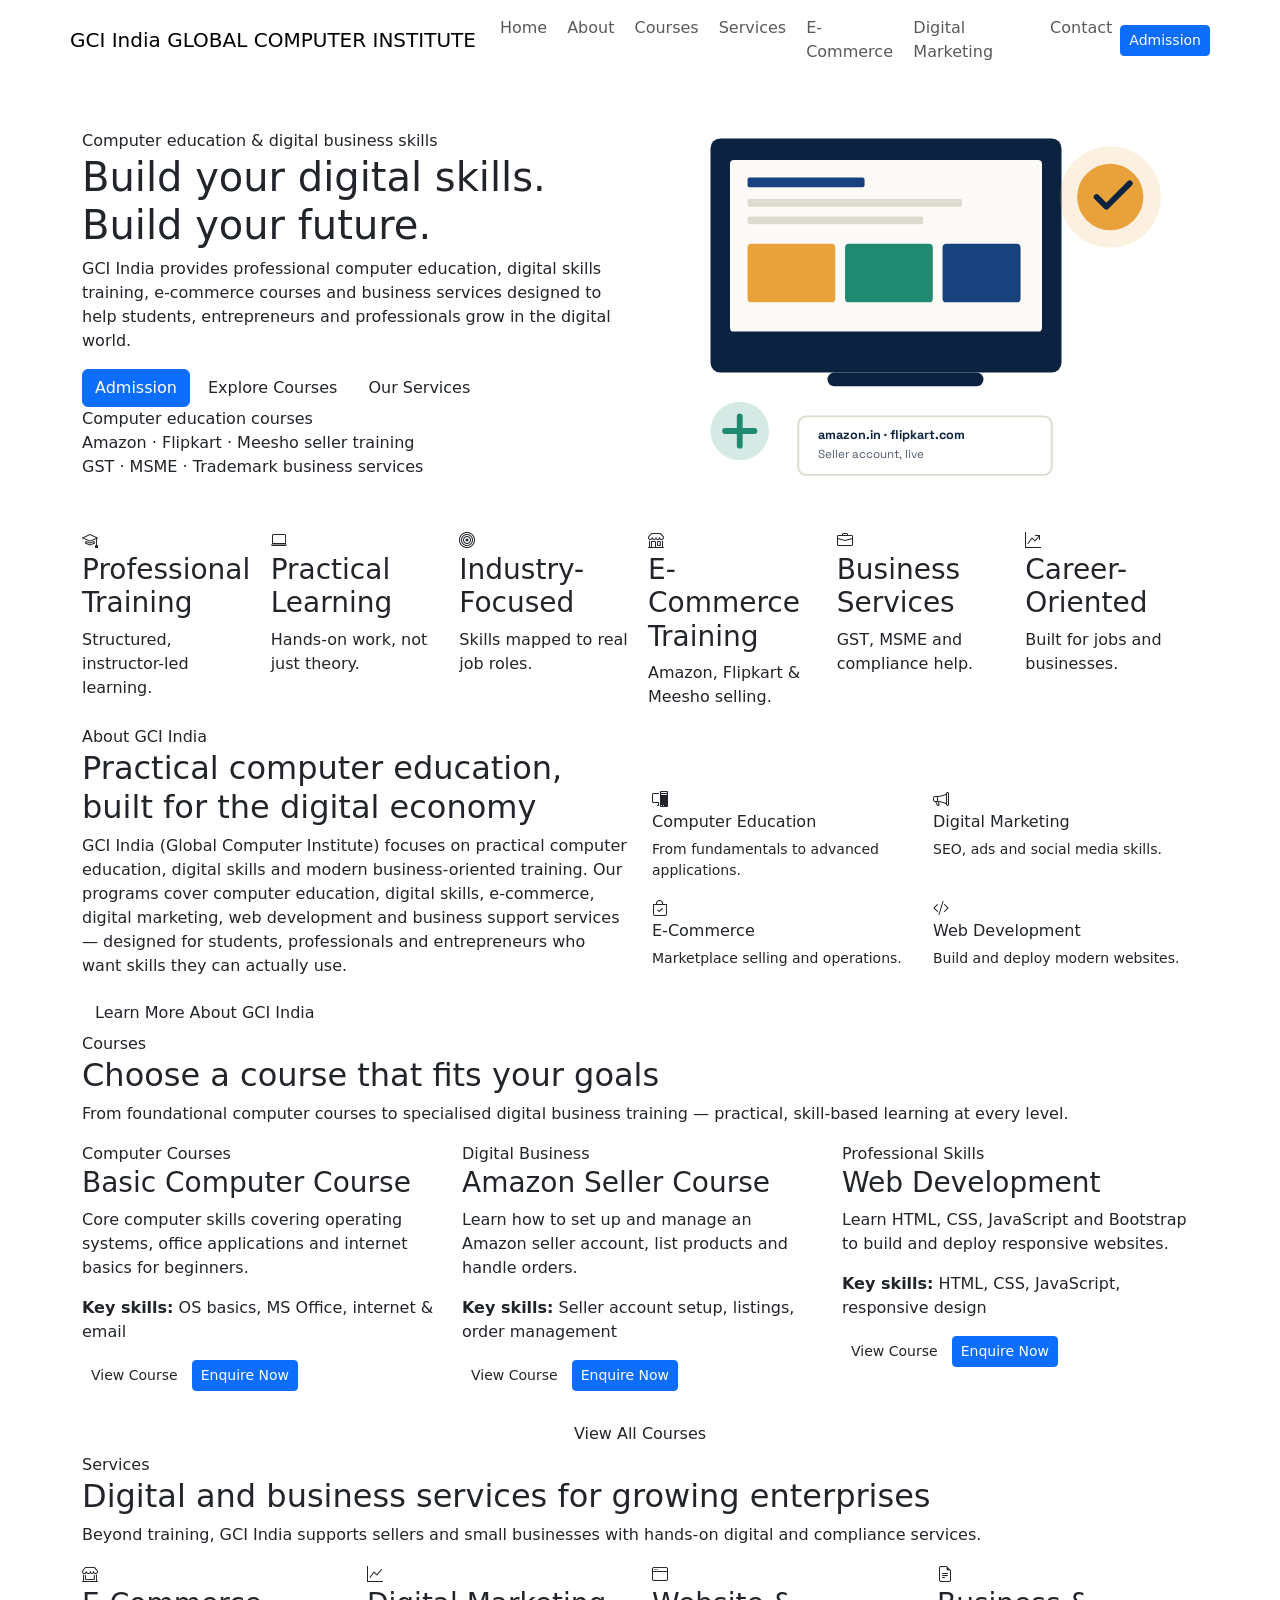
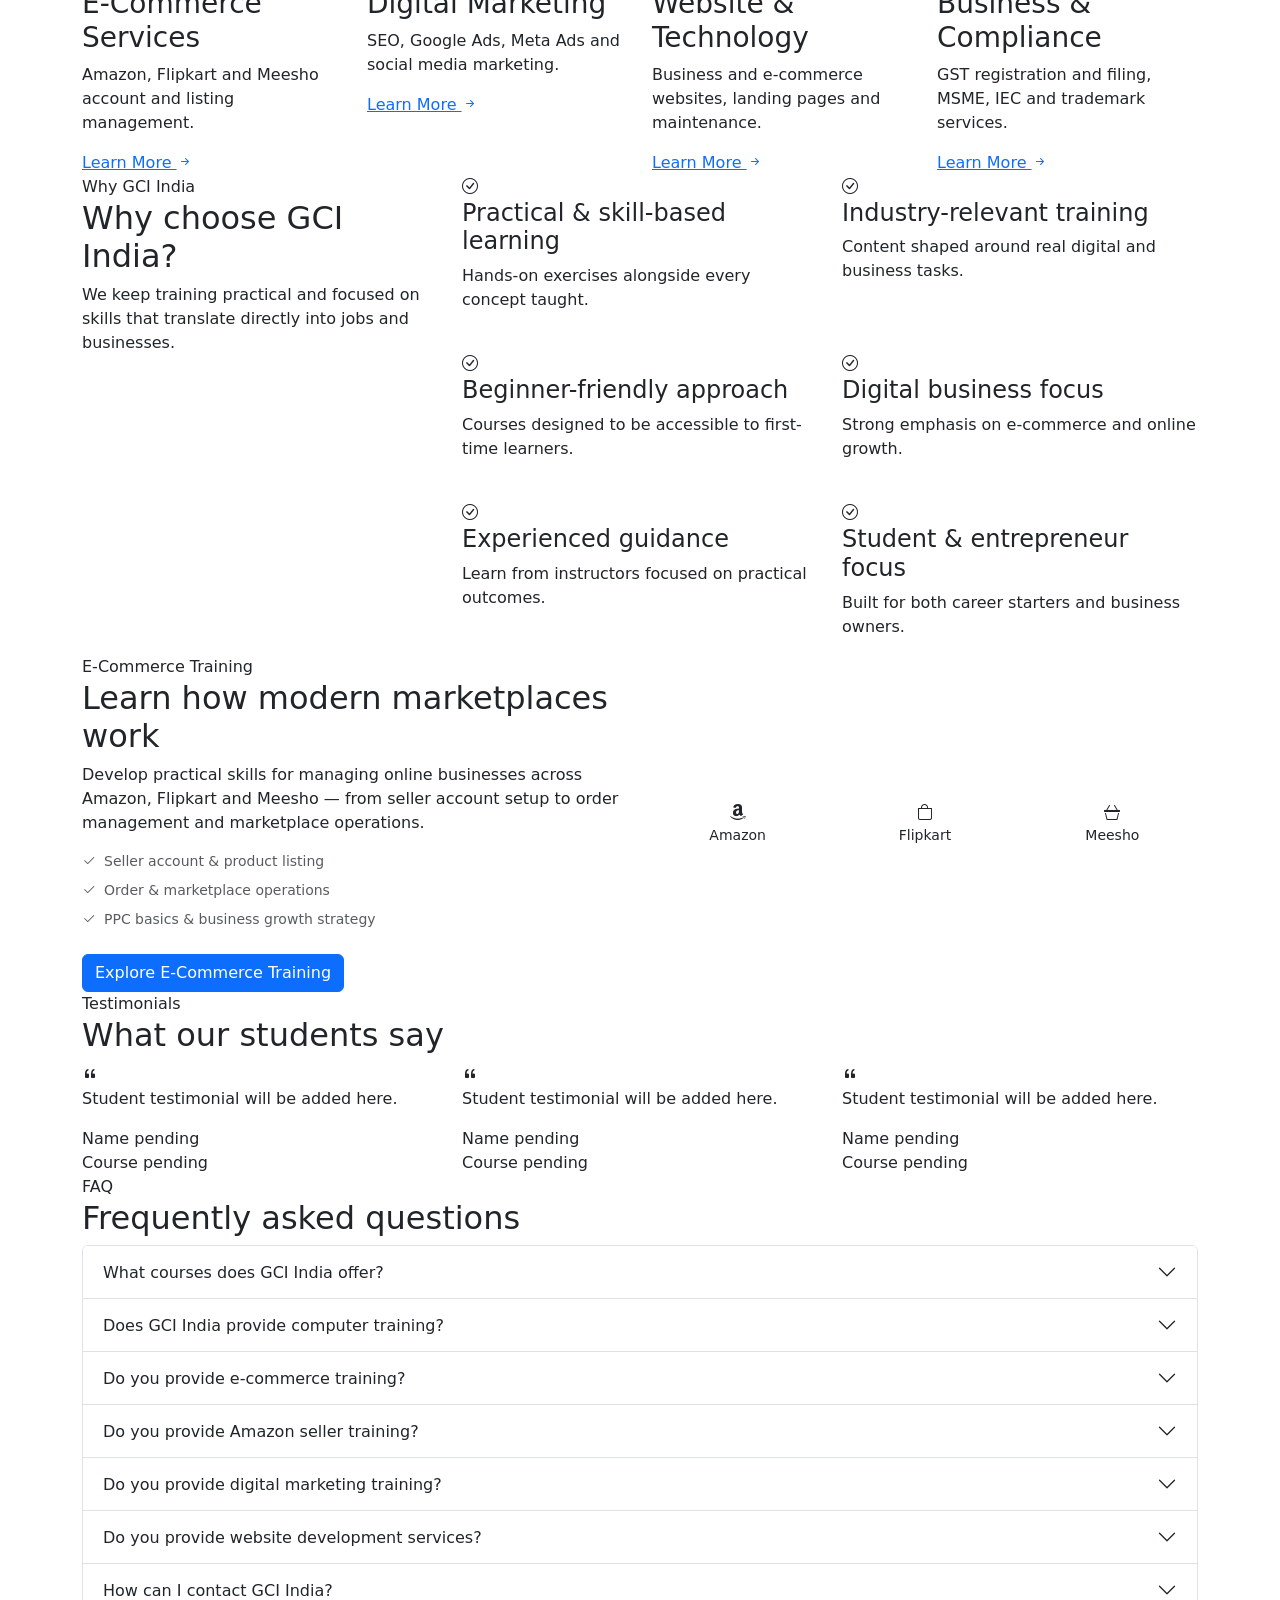
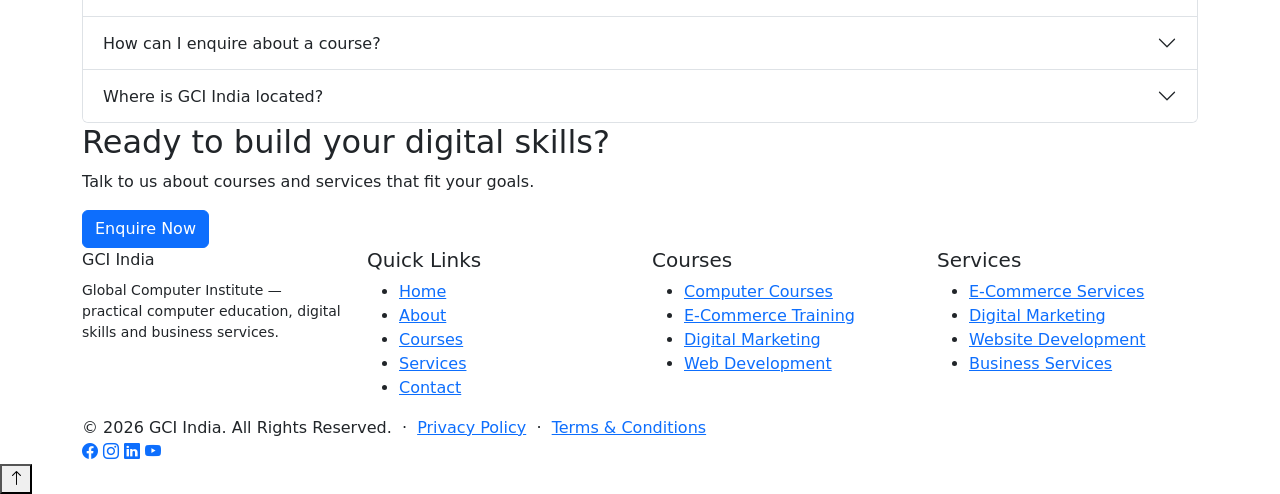
==== index.html @ f2109131 "Yes" ====
<!DOCTYPE html>
<html lang="en">

<head>
    <meta charset="UTF-8">
    <meta name="viewport" content="width=device-width, initial-scale=1.0">
    <title>GCI India | Computer Courses, E-Commerce &amp; Digital Business Services</title>
    <meta name="description" content="GCI India offers computer education, digital skills training, e-commerce courses, digital marketing and business services for students, professionals and entrepreneurs.">
    <meta name="keywords" content="computer institute, computer courses, digital marketing course, amazon seller course, flipkart seller course, meesho seller course, e-commerce training, web development course, GST services, GCI India">
    <link rel="canonical" href="https://gciindia.com/">

    <!-- Open Graph -->
    <meta property="og:type" content="website">
    <meta property="og:site_name" content="GCI India">
    <meta property="og:title" content="GCI India | Computer Courses, E-Commerce &amp; Digital Business Services">
    <meta property="og:description" content="Practical computer education, digital skills training, e-commerce courses and business services for students, professionals and entrepreneurs.">
    <meta property="og:url" content="https://gciindia.com/">
    <meta property="og:image" content="https://gciindia.com/assets/images/general/gci-india-og.jpg">

    <!-- Twitter -->
    <meta name="twitter:card" content="summary_large_image">
    <meta name="twitter:title" content="GCI India | Computer Courses, E-Commerce &amp; Digital Business Services">
    <meta name="twitter:description" content="Practical computer education, digital skills training, e-commerce courses and business services for students, professionals and entrepreneurs.">
    <meta name="twitter:image" content="https://gciindia.com/assets/images/general/gci-india-og.jpg">

    <link rel="icon" type="image/png" href="assets/images/logo/favicon.png">

    <!-- Fonts -->
    <link rel="preconnect" href="https://fonts.googleapis.com">
    <link rel="preconnect" href="https://fonts.gstatic.com" crossorigin>
    <link href="https://fonts.googleapis.com/css2?family=Space+Grotesk:wght@500;600;700&family=IBM+Plex+Sans:wght@400;500;600&display=swap" rel="stylesheet">

    <!-- Bootstrap -->
    <link href="https://cdn.jsdelivr.net/npm/bootstrap@5.3.3/dist/css/bootstrap.min.css" rel="stylesheet">
    <link rel="stylesheet" href="https://cdn.jsdelivr.net/npm/bootstrap-icons@1.11.3/font/bootstrap-icons.css">

    <link rel="stylesheet" href="assets/css/style.css">

    <script type="application/ld+json">
        {
            "@context": "https://schema.org",
            "@type": "Organization",
            "name": "GCI India",
            "alternateName": "Global Computer Institute",
            "url": "https://gciindia.com/",
            "description": "GCI India provides computer education, digital skills training, e-commerce training and digital business services.",
            "sameAs": []
        }
    </script>
    <script type="application/ld+json">
        {
            "@context": "https://schema.org",
            "@type": "WebSite",
            "name": "GCI India",
            "url": "https://gciindia.com/"
        }
    </script>
</head>

<body>

    <!-- ===== Header ===== -->
    <header class="site-header">
        <nav class="navbar navbar-expand-lg container-xl">
            <a class="navbar-brand brand" href="index.html">
                <span class="brand-name">GCI <span>India</span></span>
                <span class="brand-sub">GLOBAL COMPUTER INSTITUTE</span>
            </a>
            <button class="navbar-toggler" type="button" data-bs-toggle="collapse" data-bs-target="#mainNav" aria-controls="mainNav" aria-expanded="false" aria-label="Toggle navigation">
      <i class="bi bi-list" style="font-size:1.5rem;"></i>
    </button>
            <div class="collapse navbar-collapse" id="mainNav">
                <ul class="navbar-nav mx-lg-auto my-3 my-lg-0 gap-lg-1">
                    <li class="nav-item"><a class="nav-link" href="index.html">Home</a></li>
                    <li class="nav-item"><a class="nav-link" href="about.html">About</a></li>
                    <li class="nav-item"><a class="nav-link" href="courses.html">Courses</a></li>
                    <li class="nav-item"><a class="nav-link" href="services.html">Services</a></li>
                    <li class="nav-item"><a class="nav-link" href="ecommerce-training.html">E-Commerce</a></li>
                    <li class="nav-item"><a class="nav-link" href="digital-marketing.html">Digital Marketing</a></li>
                    <li class="nav-item"><a class="nav-link" href="contact.html">Contact</a></li>
                </ul>
                <a href="https://docs.google.com/forms/d/e/1FAIpQLSdYwUHpZ2OV5kwBKcdTE857prVNl5zVw_SGHePV5wVA3DOsiw/viewform?usp=sharing&ouid=113961826681768798189" target="_blank" rel="noopener" class="btn btn-primary btn-sm">Admission</a>
            </div>
        </nav>
    </header>

    <main>

        <!-- ===== Hero ===== -->
        <section class="hero">
            <div class="container-xl">
                <div class="row align-items-center gy-4">
                    <div class="col-lg-6 hero-copy">
                        <span class="kicker">Computer education &amp; digital business skills</span>
                        <h1>Build your digital skills. Build your future.</h1>
                        <p class="hero-lede">GCI India provides professional computer education, digital skills training, e-commerce courses and business services designed to help students, entrepreneurs and professionals grow in the digital world.</p>
                        <div class="hero-ctas">
                            <a href="https://docs.google.com/forms/d/e/1FAIpQLSdYwUHpZ2OV5kwBKcdTE857prVNl5zVw_SGHePV5wVA3DOsiw/viewform?usp=sharing&ouid=113961826681768798189" target="_blank" rel="noopener" class="btn btn-primary">Admission</a>
                            <a href="courses.html" class="btn btn-outline">Explore Courses</a>
                            <a href="services.html" class="btn btn-outline">Our Services</a>
                        </div>
                        <div class="hero-stats">
                            <div>
                                <span class="stat-num">Computer</span>
                                <span class="stat-label">education courses</span>
                            </div>
                            <div>
                                <span class="stat-num">Amazon · Flipkart · Meesho</span>
                                <span class="stat-label">seller training</span>
                            </div>
                            <div>
                                <span class="stat-num">GST · MSME · Trademark</span>
                                <span class="stat-label">business services</span>
                            </div>
                        </div>
                    </div>
                    <div class="col-lg-6">
                        <svg class="hero-visual" viewBox="0 0 560 460" xmlns="http://www.w3.org/2000/svg" role="img" aria-label="Illustration representing computer training and digital growth">
          <rect x="0" y="0" width="560" height="460" fill="none"/>
          <rect x="60" y="60" width="360" height="240" rx="10" fill="#0B2340"/>
          <rect x="80" y="82" width="320" height="176" rx="4" fill="#FBFAF6"/>
          <rect x="98" y="100" width="120" height="10" rx="2" fill="#17427D"/>
          <rect x="98" y="122" width="220" height="8" rx="2" fill="#DEDAD0"/>
          <rect x="98" y="140" width="180" height="8" rx="2" fill="#DEDAD0"/>
          <rect x="98" y="168" width="90" height="60" rx="4" fill="#E9A23B"/>
          <rect x="198" y="168" width="90" height="60" rx="4" fill="#1F8A70"/>
          <rect x="298" y="168" width="80" height="60" rx="4" fill="#17427D"/>
          <rect x="180" y="300" width="160" height="14" rx="7" fill="#0B2340"/>
          <circle cx="470" cy="120" r="52" fill="#E9A23B" opacity="0.15"/>
          <circle cx="470" cy="120" r="34" fill="#E9A23B"/>
          <path d="M456 120 l10 10 l24 -24" stroke="#0B2340" stroke-width="6" fill="none" stroke-linecap="round" stroke-linejoin="round"/>
          <circle cx="90" cy="360" r="30" fill="#1F8A70" opacity="0.18"/>
          <path d="M75 360 h30 M90 345 v30" stroke="#1F8A70" stroke-width="6" stroke-linecap="round"/>
          <rect x="150" y="345" width="260" height="60" rx="8" fill="#FFFFFF" stroke="#DEDAD0" stroke-width="2"/>
          <text x="170" y="368" font-family="Space Grotesk, sans-serif" font-size="13" fill="#0B2340" font-weight="700">amazon.in · flipkart.com</text>
          <text x="170" y="388" font-family="Space Grotesk, sans-serif" font-size="12" fill="#4E5A68">Seller account, live</text>
        </svg>
                    </div>
                </div>
            </div>
        </section>

        <!-- ===== Trust / Highlights ===== -->
        <section class="section-tight section-alt">
            <div class="container-xl">
                <div class="row g-3">
                    <div class="col-6 col-md-4 col-lg-2">
                        <div class="card-plain trust-card h-100">
                            <i class="bi bi-mortarboard"></i>
                            <h3>Professional Training</h3>
                            <p>Structured, instructor-led learning.</p>
                        </div>
                    </div>
                    <div class="col-6 col-md-4 col-lg-2">
                        <div class="card-plain trust-card h-100">
                            <i class="bi bi-laptop"></i>
                            <h3>Practical Learning</h3>
                            <p>Hands-on work, not just theory.</p>
                        </div>
                    </div>
                    <div class="col-6 col-md-4 col-lg-2">
                        <div class="card-plain trust-card h-100">
                            <i class="bi bi-bullseye"></i>
                            <h3>Industry-Focused</h3>
                            <p>Skills mapped to real job roles.</p>
                        </div>
                    </div>
                    <div class="col-6 col-md-4 col-lg-2">
                        <div class="card-plain trust-card h-100">
                            <i class="bi bi-shop"></i>
                            <h3>E-Commerce Training</h3>
                            <p>Amazon, Flipkart &amp; Meesho selling.</p>
                        </div>
                    </div>
                    <div class="col-6 col-md-4 col-lg-2">
                        <div class="card-plain trust-card h-100">
                            <i class="bi bi-briefcase"></i>
                            <h3>Business Services</h3>
                            <p>GST, MSME and compliance help.</p>
                        </div>
                    </div>
                    <div class="col-6 col-md-4 col-lg-2">
                        <div class="card-plain trust-card h-100">
                            <i class="bi bi-graph-up-arrow"></i>
                            <h3>Career-Oriented</h3>
                            <p>Built for jobs and businesses.</p>
                        </div>
                    </div>
                </div>
            </div>
        </section>

        <!-- ===== About summary ===== -->
        <section>
            <div class="container-xl">
                <div class="row align-items-center gy-4">
                    <div class="col-lg-6">
                        <span class="kicker">About GCI India</span>
                        <h2>Practical computer education, built for the digital economy</h2>
                        <p>GCI India (Global Computer Institute) focuses on practical computer education, digital skills and modern business-oriented training. Our programs cover computer education, digital skills, e-commerce, digital marketing, web development
                            and business support services — designed for students, professionals and entrepreneurs who want skills they can actually use.</p>
                        <a href="about.html" class="btn btn-outline">Learn More About GCI India</a>
                    </div>
                    <div class="col-lg-6">
                        <div class="row g-3">
                            <div class="col-sm-6">
                                <div class="card-plain h-100">
                                    <div class="icon-badge"><i class="bi bi-pc-display"></i></div>
                                    <h4 class="h6">Computer Education</h4>
                                    <p class="small mb-0">From fundamentals to advanced applications.</p>
                                </div>
                            </div>
                            <div class="col-sm-6">
                                <div class="card-plain h-100">
                                    <div class="icon-badge"><i class="bi bi-megaphone"></i></div>
                                    <h4 class="h6">Digital Marketing</h4>
                                    <p class="small mb-0">SEO, ads and social media skills.</p>
                                </div>
                            </div>
                            <div class="col-sm-6">
                                <div class="card-plain h-100">
                                    <div class="icon-badge"><i class="bi bi-bag-check"></i></div>
                                    <h4 class="h6">E-Commerce</h4>
                                    <p class="small mb-0">Marketplace selling and operations.</p>
                                </div>
                            </div>
                            <div class="col-sm-6">
                                <div class="card-plain h-100">
                                    <div class="icon-badge"><i class="bi bi-code-slash"></i></div>
                                    <h4 class="h6">Web Development</h4>
                                    <p class="small mb-0">Build and deploy modern websites.</p>
                                </div>
                            </div>
                        </div>
                    </div>
                </div>
            </div>
        </section>

        <!-- ===== Courses summary ===== -->
        <section class="section-alt">
            <div class="container-xl">
                <div class="section-head">
                    <span class="kicker">Courses</span>
                    <h2>Choose a course that fits your goals</h2>
                    <p>From foundational computer courses to specialised digital business training — practical, skill-based learning at every level.</p>
                </div>
                <div class="row g-4">

                    <div class="col-md-6 col-lg-4">
                        <div class="card-plain course-card">
                            <span class="cat-tag">Computer Courses</span>
                            <h3>Basic Computer Course</h3>
                            <p>Core computer skills covering operating systems, office applications and internet basics for beginners.</p>
                            <p class="skills"><strong>Key skills:</strong> OS basics, MS Office, internet &amp; email</p>
                            <div class="card-actions">
                                <a href="courses.html" class="btn btn-outline btn-sm">View Course</a>
                                <a href="contact.html" class="btn btn-primary btn-sm">Enquire Now</a>
                            </div>
                        </div>
                    </div>

                    <div class="col-md-6 col-lg-4">
                        <div class="card-plain course-card">
                            <span class="cat-tag">Digital Business</span>
                            <h3>Amazon Seller Course</h3>
                            <p>Learn how to set up and manage an Amazon seller account, list products and handle orders.</p>
                            <p class="skills"><strong>Key skills:</strong> Seller account setup, listings, order management</p>
                            <div class="card-actions">
                                <a href="ecommerce-training.html" class="btn btn-outline btn-sm">View Course</a>
                                <a href="contact.html" class="btn btn-primary btn-sm">Enquire Now</a>
                            </div>
                        </div>
                    </div>

                    <div class="col-md-6 col-lg-4">
                        <div class="card-plain course-card">
                            <span class="cat-tag">Professional Skills</span>
                            <h3>Web Development</h3>
                            <p>Learn HTML, CSS, JavaScript and Bootstrap to build and deploy responsive websites.</p>
                            <p class="skills"><strong>Key skills:</strong> HTML, CSS, JavaScript, responsive design</p>
                            <div class="card-actions">
                                <a href="web-development.html" class="btn btn-outline btn-sm">View Course</a>
                                <a href="contact.html" class="btn btn-primary btn-sm">Enquire Now</a>
                            </div>
                        </div>
                    </div>

                </div>
                <div class="text-center mt-4">
                    <a href="courses.html" class="btn btn-outline">View All Courses</a>
                </div>
            </div>
        </section>

        <!-- ===== Services summary ===== -->
        <section>
            <div class="container-xl">
                <div class="section-head">
                    <span class="kicker">Services</span>
                    <h2>Digital and business services for growing enterprises</h2>
                    <p>Beyond training, GCI India supports sellers and small businesses with hands-on digital and compliance services.</p>
                </div>
                <div class="row g-4">
                    <div class="col-md-6 col-lg-3">
                        <div class="card-plain service-card h-100">
                            <i class="bi bi-shop-window"></i>
                            <h3>E-Commerce Services</h3>
                            <p>Amazon, Flipkart and Meesho account and listing management.</p>
                            <a href="services.html">Learn More <i class="bi bi-arrow-right-short"></i></a>
                        </div>
                    </div>
                    <div class="col-md-6 col-lg-3">
                        <div class="card-plain service-card h-100">
                            <i class="bi bi-graph-up"></i>
                            <h3>Digital Marketing</h3>
                            <p>SEO, Google Ads, Meta Ads and social media marketing.</p>
                            <a href="digital-marketing.html">Learn More <i class="bi bi-arrow-right-short"></i></a>
                        </div>
                    </div>
                    <div class="col-md-6 col-lg-3">
                        <div class="card-plain service-card h-100">
                            <i class="bi bi-window"></i>
                            <h3>Website &amp; Technology</h3>
                            <p>Business and e-commerce websites, landing pages and maintenance.</p>
                            <a href="web-development.html">Learn More <i class="bi bi-arrow-right-short"></i></a>
                        </div>
                    </div>
                    <div class="col-md-6 col-lg-3">
                        <div class="card-plain service-card h-100">
                            <i class="bi bi-file-earmark-text"></i>
                            <h3>Business &amp; Compliance</h3>
                            <p>GST registration and filing, MSME, IEC and trademark services.</p>
                            <a href="business-services.html">Learn More <i class="bi bi-arrow-right-short"></i></a>
                        </div>
                    </div>
                </div>
            </div>
        </section>

        <!-- ===== Why choose us ===== -->
        <section class="section-alt">
            <div class="container-xl">
                <div class="row gy-4">
                    <div class="col-lg-4">
                        <span class="kicker">Why GCI India</span>
                        <h2>Why choose GCI India?</h2>
                        <p>We keep training practical and focused on skills that translate directly into jobs and businesses.</p>
                    </div>
                    <div class="col-lg-8">
                        <div class="row g-4">
                            <div class="col-sm-6">
                                <div class="why-item">
                                    <i class="bi bi-check-circle"></i>
                                    <div>
                                        <h4>Practical &amp; skill-based learning</h4>
                                        <p>Hands-on exercises alongside every concept taught.</p>
                                    </div>
                                </div>
                            </div>
                            <div class="col-sm-6">
                                <div class="why-item">
                                    <i class="bi bi-check-circle"></i>
                                    <div>
                                        <h4>Industry-relevant training</h4>
                                        <p>Content shaped around real digital and business tasks.</p>
                                    </div>
                                </div>
                            </div>
                            <div class="col-sm-6">
                                <div class="why-item">
                                    <i class="bi bi-check-circle"></i>
                                    <div>
                                        <h4>Beginner-friendly approach</h4>
                                        <p>Courses designed to be accessible to first-time learners.</p>
                                    </div>
                                </div>
                            </div>
                            <div class="col-sm-6">
                                <div class="why-item">
                                    <i class="bi bi-check-circle"></i>
                                    <div>
                                        <h4>Digital business focus</h4>
                                        <p>Strong emphasis on e-commerce and online growth.</p>
                                    </div>
                                </div>
                            </div>
                            <div class="col-sm-6">
                                <div class="why-item">
                                    <i class="bi bi-check-circle"></i>
                                    <div>
                                        <h4>Experienced guidance</h4>
                                        <p>Learn from instructors focused on practical outcomes.</p>
                                    </div>
                                </div>
                            </div>
                            <div class="col-sm-6">
                                <div class="why-item">
                                    <i class="bi bi-check-circle"></i>
                                    <div>
                                        <h4>Student &amp; entrepreneur focus</h4>
                                        <p>Built for both career starters and business owners.</p>
                                    </div>
                                </div>
                            </div>
                        </div>
                    </div>
                </div>
            </div>
        </section>

        <!-- ===== E-Commerce highlight ===== -->
        <section>
            <div class="container-xl">
                <div class="row align-items-center gy-4">
                    <div class="col-lg-6">
                        <span class="kicker">E-Commerce Training</span>
                        <h2>Learn how modern marketplaces work</h2>
                        <p>Develop practical skills for managing online businesses across Amazon, Flipkart and Meesho — from seller account setup to order management and marketplace operations.</p>
                        <ul class="list-unstyled small text-muted mb-4">
                            <li class="mb-2"><i class="bi bi-check2 text-accent me-2"></i>Seller account &amp; product listing</li>
                            <li class="mb-2"><i class="bi bi-check2 text-accent me-2"></i>Order &amp; marketplace operations</li>
                            <li class="mb-2"><i class="bi bi-check2 text-accent me-2"></i>PPC basics &amp; business growth strategy</li>
                        </ul>
                        <a href="ecommerce-training.html" class="btn btn-primary">Explore E-Commerce Training</a>
                    </div>
                    <div class="col-lg-6">
                        <div class="card-plain">
                            <div class="row g-3 text-center">
                                <div class="col-4">
                                    <div class="icon-badge mx-auto"><i class="bi bi-amazon"></i></div>
                                    <p class="small mb-0">Amazon</p>
                                </div>
                                <div class="col-4">
                                    <div class="icon-badge mx-auto"><i class="bi bi-bag"></i></div>
                                    <p class="small mb-0">Flipkart</p>
                                </div>
                                <div class="col-4">
                                    <div class="icon-badge mx-auto"><i class="bi bi-basket3"></i></div>
                                    <p class="small mb-0">Meesho</p>
                                </div>
                            </div>
                        </div>
                    </div>
                </div>
            </div>
        </section>

        <!-- ===== Testimonials ===== -->
        <section class="section-alt">
            <div class="container-xl">
                <div class="section-head">
                    <span class="kicker">Testimonials</span>
                    <h2>What our students say</h2>
                </div>
                <div class="row g-4">
                    <div class="col-md-4">
                        <div class="testimonial-card h-100">
                            <i class="bi bi-quote"></i>
                            <p>Student testimonial will be added here.</p>
                            <div class="testimonial-name">Name pending</div>
                            <div class="testimonial-role">Course pending</div>
                        </div>
                    </div>
                    <div class="col-md-4">
                        <div class="testimonial-card h-100">
                            <i class="bi bi-quote"></i>
                            <p>Student testimonial will be added here.</p>
                            <div class="testimonial-name">Name pending</div>
                            <div class="testimonial-role">Course pending</div>
                        </div>
                    </div>
                    <div class="col-md-4">
                        <div class="testimonial-card h-100">
                            <i class="bi bi-quote"></i>
                            <p>Student testimonial will be added here.</p>
                            <div class="testimonial-name">Name pending</div>
                            <div class="testimonial-role">Course pending</div>
                        </div>
                    </div>
                </div>
            </div>
        </section>

        <!-- ===== FAQ ===== -->
        <section>
            <div class="container-xl">
                <div class="section-head">
                    <span class="kicker">FAQ</span>
                    <h2>Frequently asked questions</h2>
                </div>
                <div class="accordion" id="homeFaq">

                    <div class="accordion-item">
                        <h3 class="accordion-header"><button class="accordion-button collapsed" type="button" data-bs-toggle="collapse" data-bs-target="#faq1">What courses does GCI India offer?</button></h3>
                        <div id="faq1" class="accordion-collapse collapse" data-bs-parent="#homeFaq">
                            <div class="accordion-body">GCI India offers computer courses, digital business courses (Amazon, Flipkart and Meesho seller training), digital marketing and web development, along with professional skills courses. See the <a href="courses.html">full course list</a>                                for details.</div>
                        </div>
                    </div>

                    <div class="accordion-item">
                        <h3 class="accordion-header"><button class="accordion-button collapsed" type="button" data-bs-toggle="collapse" data-bs-target="#faq2">Does GCI India provide computer training?</button></h3>
                        <div id="faq2" class="accordion-collapse collapse" data-bs-parent="#homeFaq">
                            <div class="accordion-body">Yes. We offer computer courses ranging from basic computer literacy to advanced applications and programming. Visit the <a href="courses.html">Courses page</a> to see current options.</div>
                        </div>
                    </div>

                    <div class="accordion-item">
                        <h3 class="accordion-header"><button class="accordion-button collapsed" type="button" data-bs-toggle="collapse" data-bs-target="#faq3">Do you provide e-commerce training?</button></h3>
                        <div id="faq3" class="accordion-collapse collapse" data-bs-parent="#homeFaq">
                            <div class="accordion-body">Yes. Our <a href="ecommerce-training.html">e-commerce training</a> covers Amazon, Flipkart and Meesho seller account management, product listing and marketplace operations.</div>
                        </div>
                    </div>

                    <div class="accordion-item">
                        <h3 class="accordion-header"><button class="accordion-button collapsed" type="button" data-bs-toggle="collapse" data-bs-target="#faq4">Do you provide Amazon seller training?</button></h3>
                        <div id="faq4" class="accordion-collapse collapse" data-bs-parent="#homeFaq">
                            <div class="accordion-body">Yes, Amazon seller training is part of our e-commerce training and services. Details are on the <a href="ecommerce-training.html">E-Commerce Training</a> and <a href="services.html">Services</a> pages.</div>
                        </div>
                    </div>

                    <div class="accordion-item">
                        <h3 class="accordion-header"><button class="accordion-button collapsed" type="button" data-bs-toggle="collapse" data-bs-target="#faq5">Do you provide digital marketing training?</button></h3>
                        <div id="faq5" class="accordion-collapse collapse" data-bs-parent="#homeFaq">
                            <div class="accordion-body">Yes. Our <a href="digital-marketing.html">digital marketing</a> training covers SEO, Google Ads, Meta Ads, social media marketing and content marketing.</div>
                        </div>
                    </div>

                    <div class="accordion-item">
                        <h3 class="accordion-header"><button class="accordion-button collapsed" type="button" data-bs-toggle="collapse" data-bs-target="#faq6">Do you provide website development services?</button></h3>
                        <div id="faq6" class="accordion-collapse collapse" data-bs-parent="#homeFaq">
                            <div class="accordion-body">Yes. We provide business and e-commerce website development along with landing pages and website maintenance. See <a href="web-development.html">Web Development</a> for more.</div>
                        </div>
                    </div>

                    <div class="accordion-item">
                        <h3 class="accordion-header"><button class="accordion-button collapsed" type="button" data-bs-toggle="collapse" data-bs-target="#faq7">How can I contact GCI India?</button></h3>
                        <div id="faq7" class="accordion-collapse collapse" data-bs-parent="#homeFaq">
                            <div class="accordion-body">You can reach us by phone, WhatsApp or email — details are on our <a href="contact.html">Contact page</a>.</div>
                        </div>
                    </div>

                    <div class="accordion-item">
                        <h3 class="accordion-header"><button class="accordion-button collapsed" type="button" data-bs-toggle="collapse" data-bs-target="#faq8">How can I enquire about a course?</button></h3>
                        <div id="faq8" class="accordion-collapse collapse" data-bs-parent="#homeFaq">
                            <div class="accordion-body">Use the "Enquire Now" button on any page, or contact us directly via the details on the <a href="contact.html">Contact page</a>.</div>
                        </div>
                    </div>

                    <div class="accordion-item">
                        <h3 class="accordion-header"><button class="accordion-button collapsed" type="button" data-bs-toggle="collapse" data-bs-target="#faq9">Where is GCI India located?</button></h3>
                        <div id="faq9" class="accordion-collapse collapse" data-bs-parent="#homeFaq">
                            <div class="accordion-body">Our address is listed on the <a href="contact.html">Contact page</a>.</div>
                        </div>
                    </div>

                </div>
            </div>
        </section>

        <!-- ===== CTA band ===== -->
        <section class="section-tight">
            <div class="container-xl">
                <div class="cta-band">
                    <div>
                        <h2>Ready to build your digital skills?</h2>
                        <p>Talk to us about courses and services that fit your goals.</p>
                    </div>
                    <a href="contact.html" class="btn btn-primary">Enquire Now</a>
                </div>
            </div>
        </section>

    </main>

    <!-- ===== Footer ===== -->
    <footer class="site-footer">
        <div class="container-xl">
            <div class="row g-4">
                <div class="col-6 col-lg-3">
                    <div class="footer-brand-name mb-2">GCI India</div>
                    <p class="small mb-0">Global Computer Institute — practical computer education, digital skills and business services.</p>
                </div>
                <div class="col-6 col-lg-3">
                    <h5>Quick Links</h5>
                    <ul class="footer-links">
                        <li><a href="index.html">Home</a></li>
                        <li><a href="about.html">About</a></li>
                        <li><a href="courses.html">Courses</a></li>
                        <li><a href="services.html">Services</a></li>
                        <li><a href="contact.html">Contact</a></li>
                    </ul>
                </div>
                <div class="col-6 col-lg-3">
                    <h5>Courses</h5>
                    <ul class="footer-links">
                        <li><a href="courses.html">Computer Courses</a></li>
                        <li><a href="ecommerce-training.html">E-Commerce Training</a></li>
                        <li><a href="digital-marketing.html">Digital Marketing</a></li>
                        <li><a href="web-development.html">Web Development</a></li>
                    </ul>
                </div>
                <div class="col-6 col-lg-3">
                    <h5>Services</h5>
                    <ul class="footer-links">
                        <li><a href="services.html">E-Commerce Services</a></li>
                        <li><a href="digital-marketing.html">Digital Marketing</a></li>
                        <li><a href="web-development.html">Website Development</a></li>
                        <li><a href="business-services.html">Business Services</a></li>
                    </ul>
                </div>
            </div>
            <div class="footer-bottom">
                <div>&copy; <span data-current-year>2026</span> GCI India. All Rights Reserved. &nbsp;·&nbsp; <a href="privacy-policy.html">Privacy Policy</a> &nbsp;·&nbsp; <a href="terms.html">Terms &amp; Conditions</a></div>
                <div class="social-row">
                    <a href="[SOCIAL MEDIA URL]" aria-label="Facebook"><i class="bi bi-facebook"></i></a>
                    <a href="[SOCIAL MEDIA URL]" aria-label="Instagram"><i class="bi bi-instagram"></i></a>
                    <a href="[SOCIAL MEDIA URL]" aria-label="LinkedIn"><i class="bi bi-linkedin"></i></a>
                    <a href="[SOCIAL MEDIA URL]" aria-label="YouTube"><i class="bi bi-youtube"></i></a>
                </div>
            </div>
        </div>
    </footer>

    <button id="scrollTopBtn" aria-label="Scroll to top"><i class="bi bi-arrow-up"></i></button>

    <script src="https://cdn.jsdelivr.net/npm/bootstrap@5.3.3/dist/js/bootstrap.bundle.min.js"></script>
    <script src="assets/js/script.js"></script>
</body>

</html>
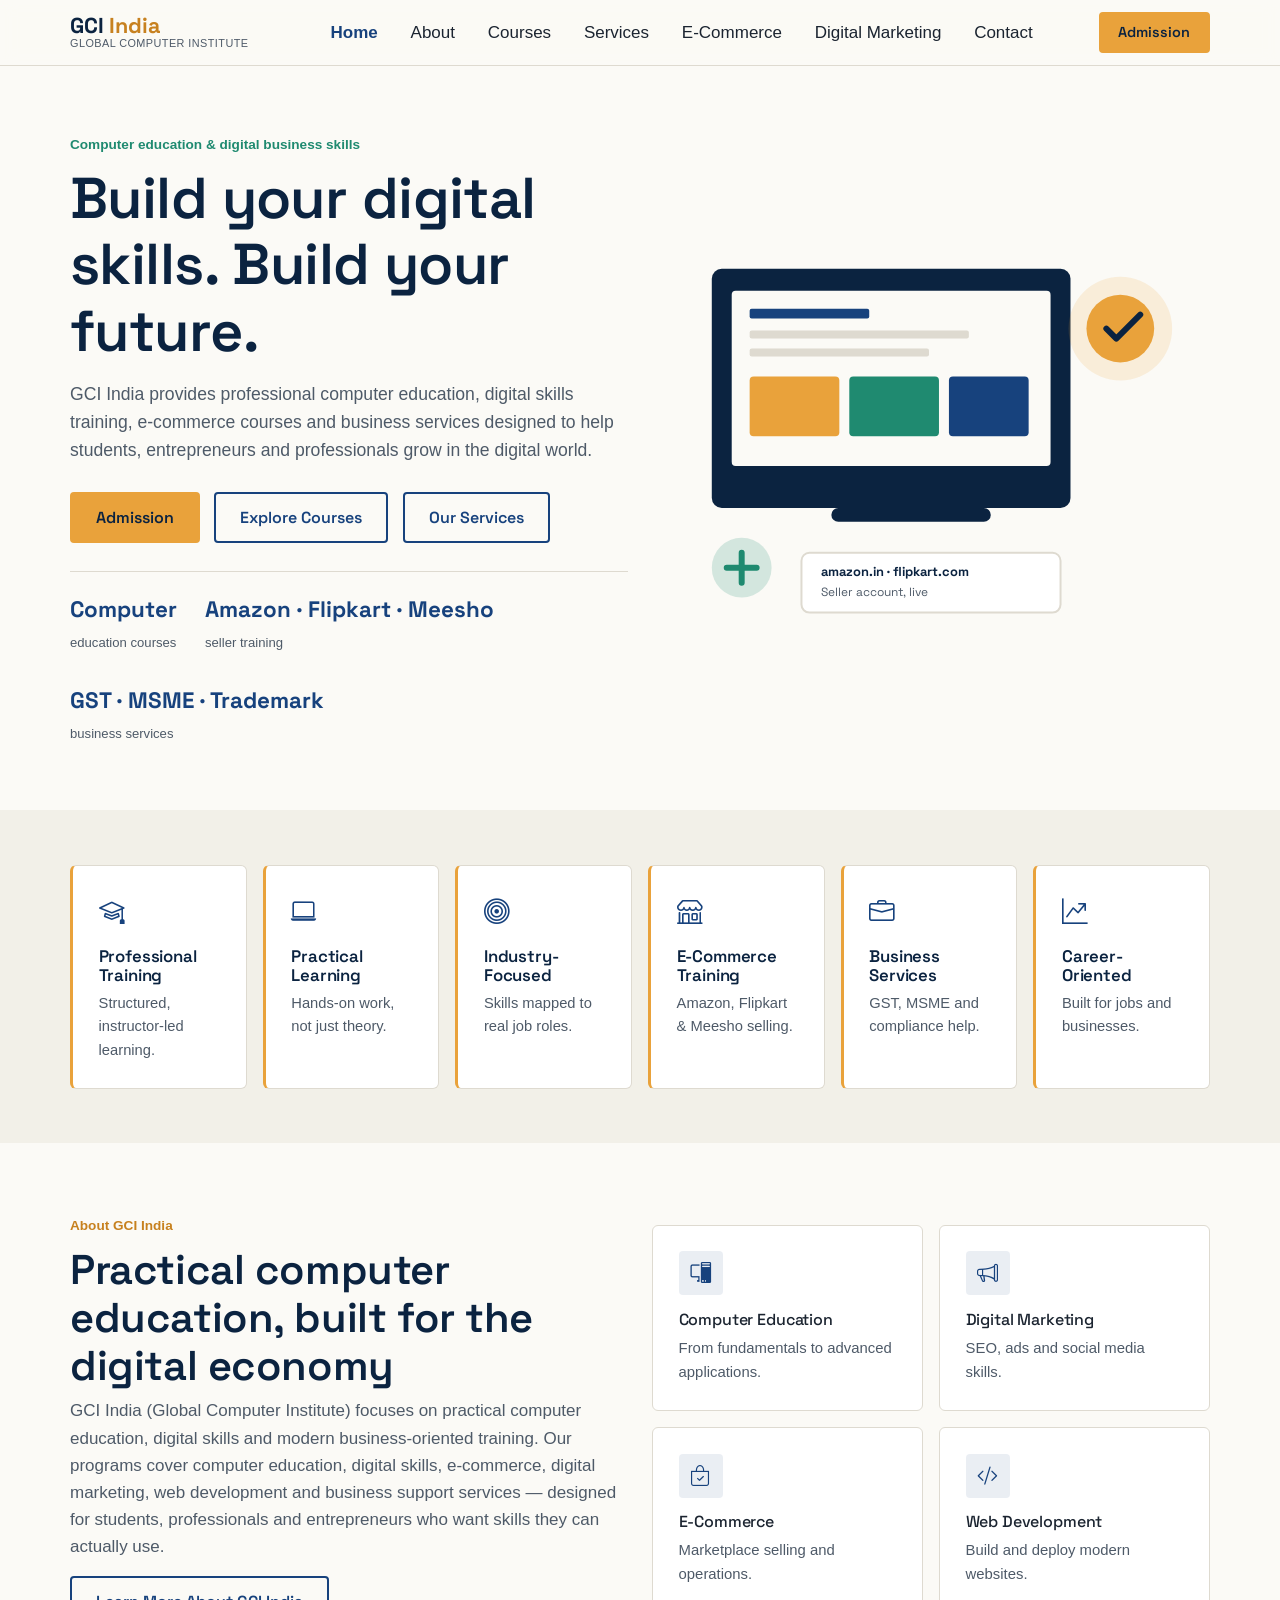
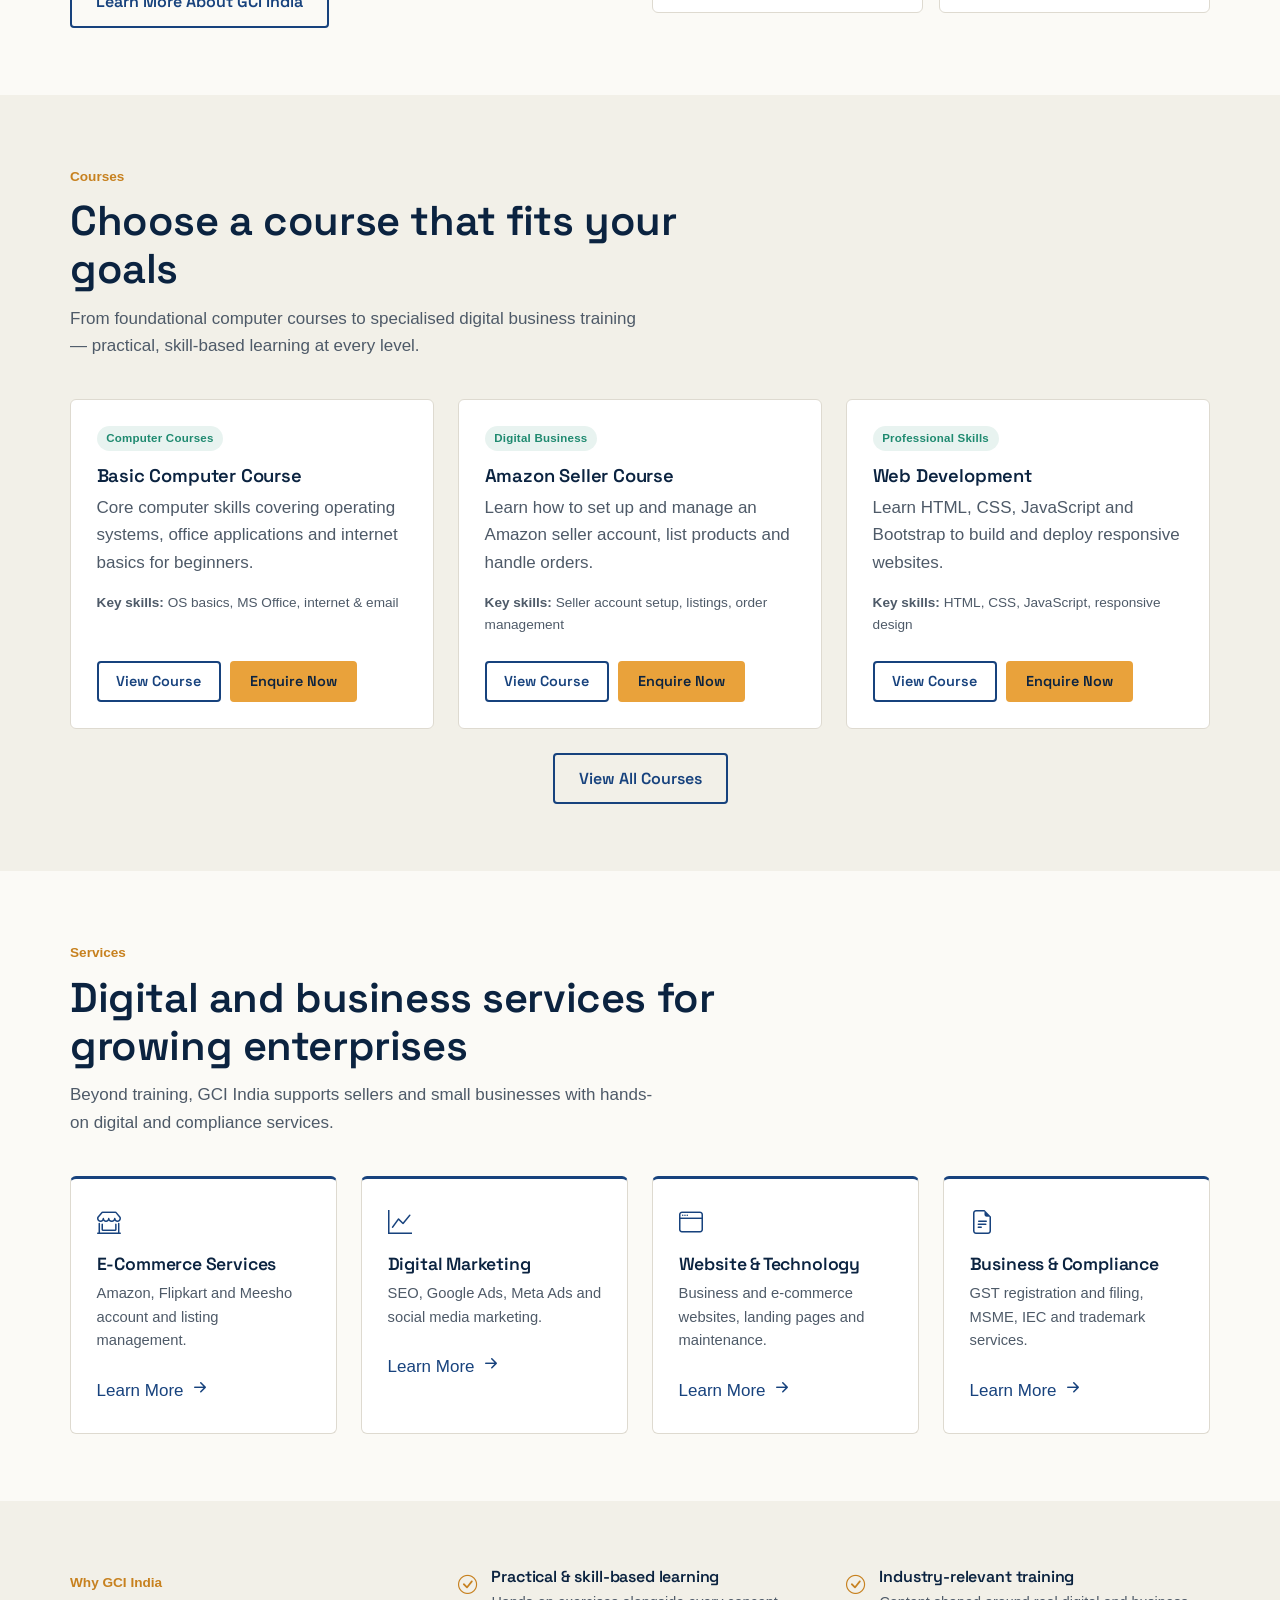
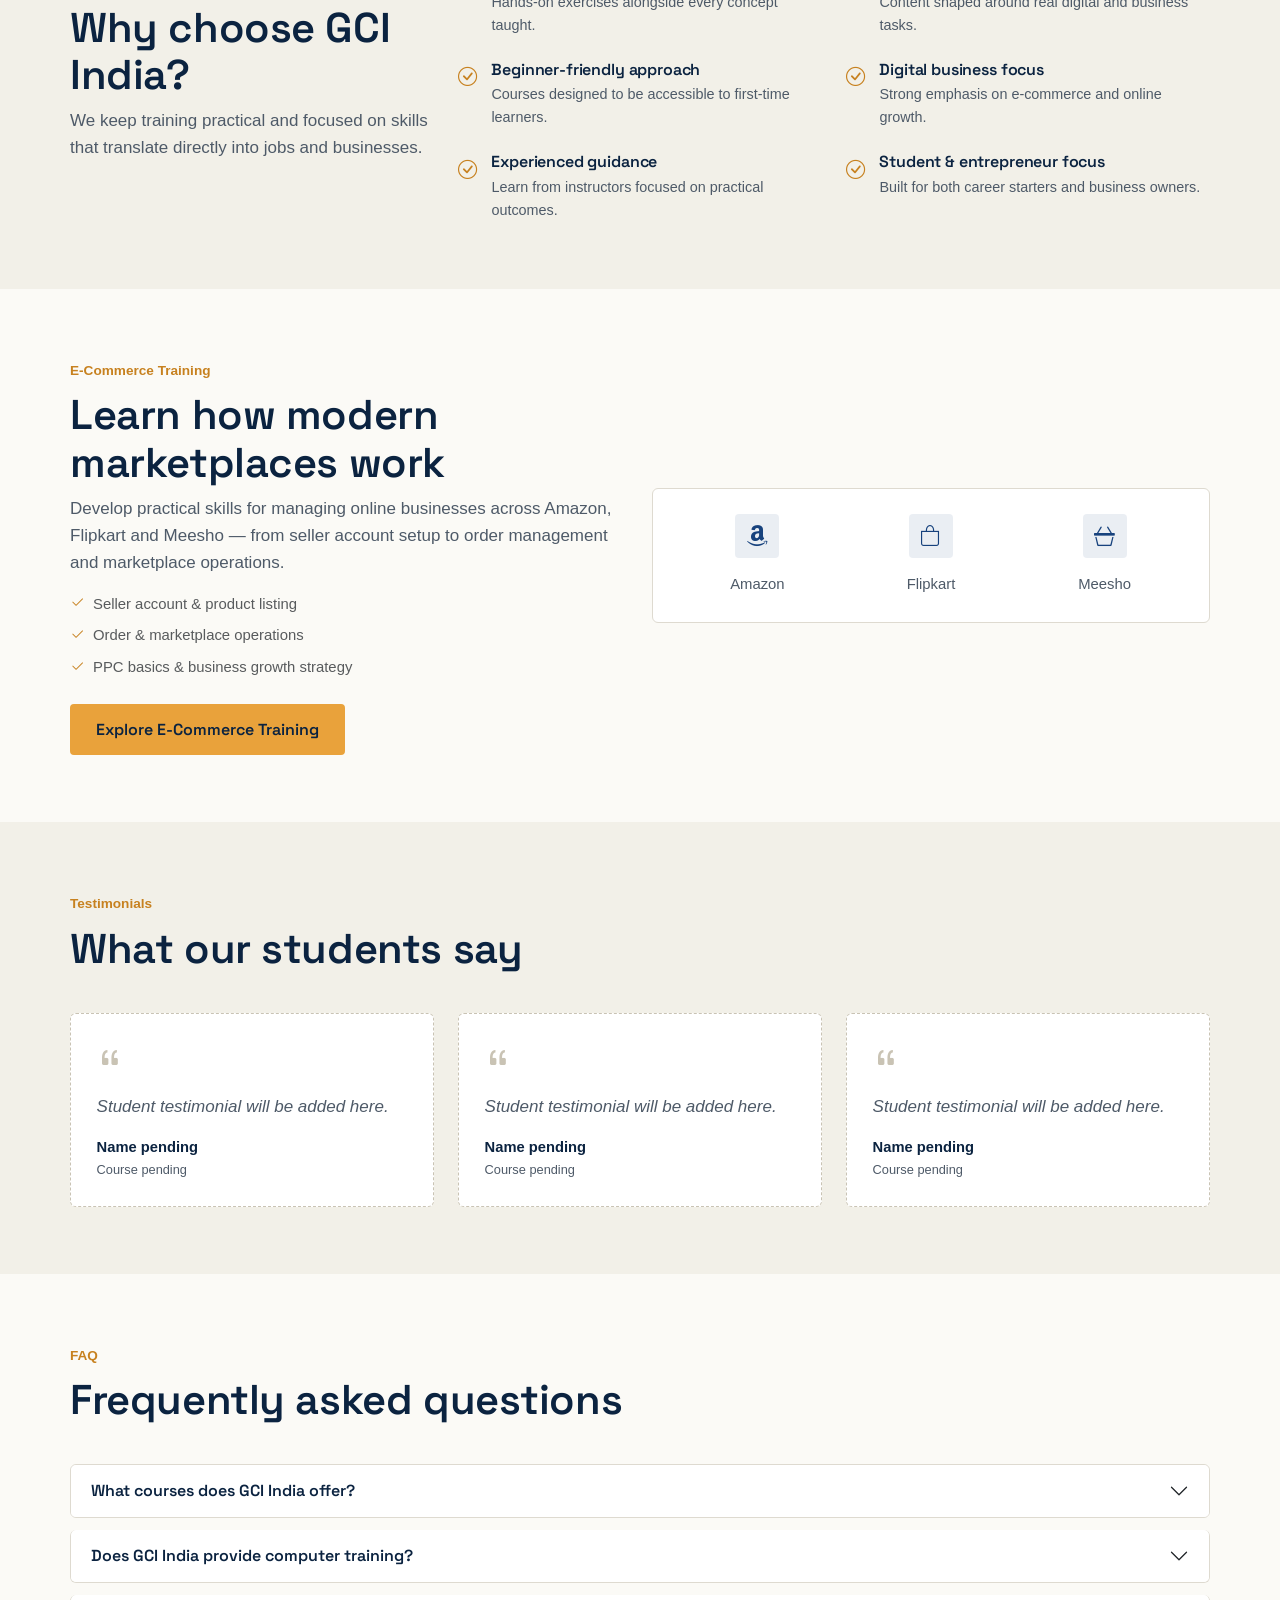
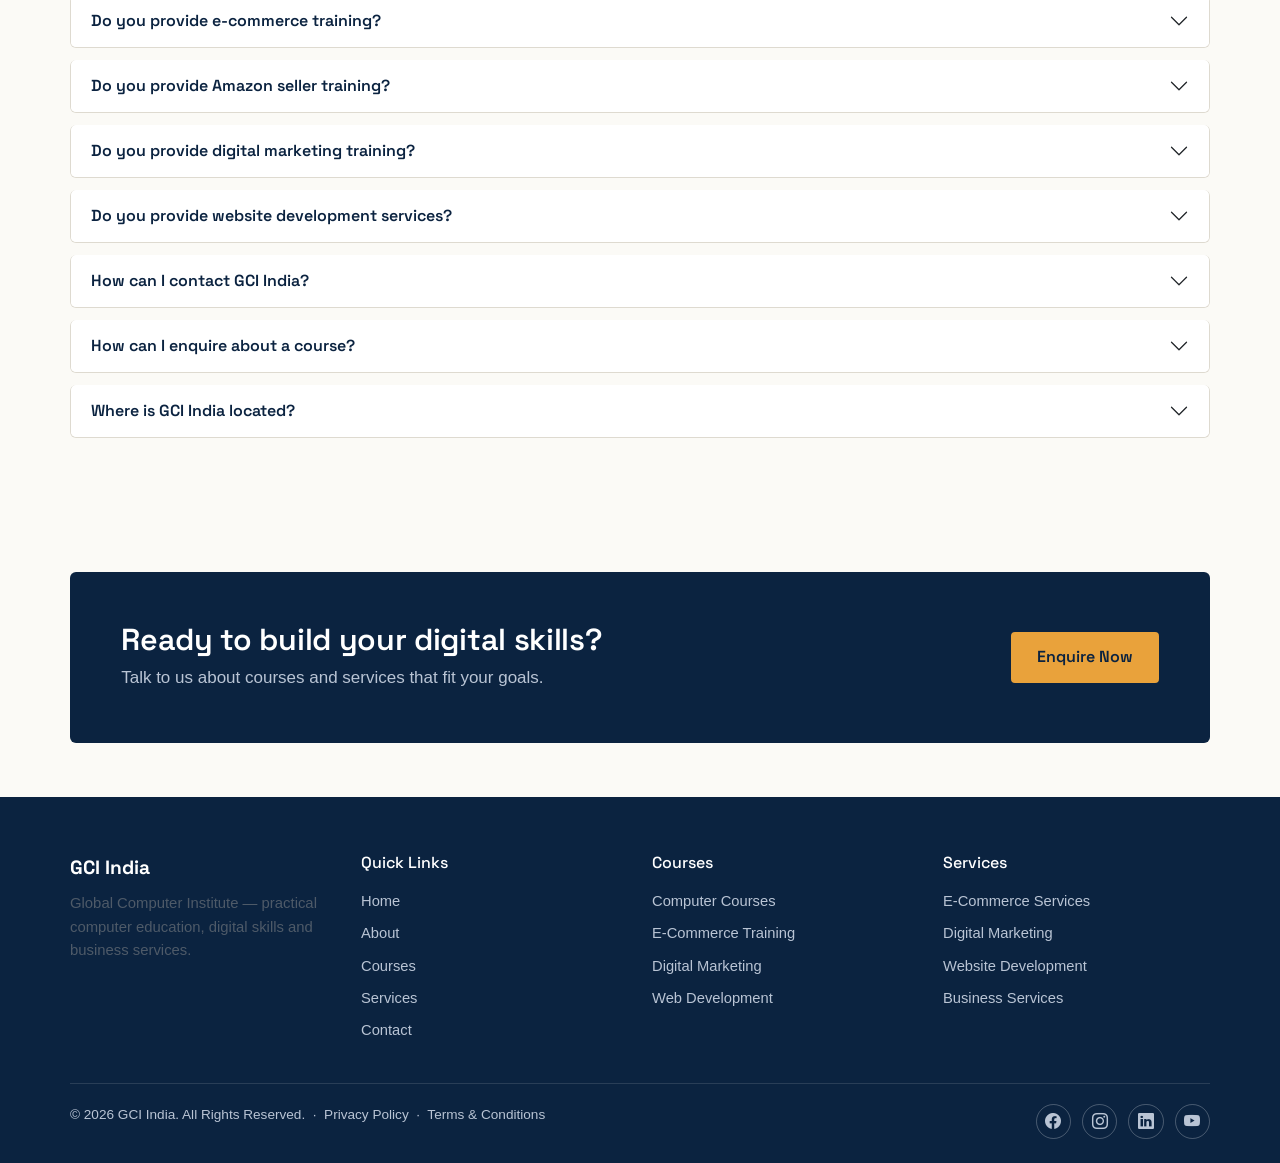
==== commit fde26b20: "Add files via upload" ====
--- a/index.html
+++ b/index.html
@@ -34,7 +34,7 @@
     <link href="https://cdn.jsdelivr.net/npm/bootstrap@5.3.3/dist/css/bootstrap.min.css" rel="stylesheet">
     <link rel="stylesheet" href="https://cdn.jsdelivr.net/npm/bootstrap-icons@1.11.3/font/bootstrap-icons.css">
 
-    <link rel="stylesheet" href="assets/css/style.css">
+    <link rel="stylesheet" href="style.css">
 
     <script type="application/ld+json">
         {
@@ -625,7 +625,7 @@
     <button id="scrollTopBtn" aria-label="Scroll to top"><i class="bi bi-arrow-up"></i></button>
 
     <script src="https://cdn.jsdelivr.net/npm/bootstrap@5.3.3/dist/js/bootstrap.bundle.min.js"></script>
-    <script src="assets/js/script.js"></script>
+    <script src="script.js"></script>
 </body>
 
 </html>
--- a/style.css
+++ b/style.css
@@ -0,0 +1,324 @@
+/* =========================================================
+   GCI India — Design System
+   Palette: deep royal blue + navy, warm amber accent, teal growth accent
+   Type: Space Grotesk (display/headings) + IBM Plex Sans (body/UI)
+   ========================================================= */
+
+:root{
+  /* Color */
+  --color-primary:      #17427D; /* royal blue */
+  --color-primary-dark: #0B2340; /* deep navy */
+  --color-primary-light:#2B5FA8;
+  --color-accent:       #E9A23B; /* warm amber - CTAs, highlights */
+  --color-accent-dark:  #C7811F;
+  --color-growth:       #1F8A70; /* teal - e-commerce / growth moments */
+  --color-bg:           #FBFAF6; /* warm off-white */
+  --color-bg-alt:       #F2F0E8; /* slightly deeper warm panel */
+  --color-surface:      #FFFFFF;
+  --color-text:         #1B2430; /* charcoal */
+  --color-text-muted:   #4E5A68;
+  --color-border:       #DEDAD0;
+  --color-border-strong:#C9C3B4;
+
+  /* Type */
+  --font-display: "Space Grotesk", "Segoe UI", sans-serif;
+  --font-body: "IBM Plex Sans", "Segoe UI", sans-serif;
+
+  /* Scale */
+  --step-0: clamp(1rem, 0.96rem + 0.2vw, 1.0625rem);
+  --step-1: clamp(1.2rem, 1.12rem + 0.4vw, 1.4rem);
+  --step-2: clamp(1.5rem, 1.34rem + 0.8vw, 1.9rem);
+  --step-3: clamp(1.9rem, 1.6rem + 1.4vw, 2.6rem);
+  --step-4: clamp(2.4rem, 1.9rem + 2.2vw, 3.6rem);
+
+  --radius-sm: 4px;
+  --radius-md: 6px;
+  --shadow-1: 0 1px 2px rgba(11,35,64,0.06), 0 1px 1px rgba(11,35,64,0.04);
+  --shadow-2: 0 8px 24px -12px rgba(11,35,64,0.28);
+
+  --container: 1180px;
+}
+
+*,*::before,*::after{ box-sizing: border-box; }
+
+html{ scroll-behavior: smooth; }
+
+@media (prefers-reduced-motion: reduce){
+  html{ scroll-behavior: auto; }
+  *,*::before,*::after{ animation-duration: 0.001ms !important; animation-iteration-count: 1 !important; transition-duration: 0.001ms !important; }
+}
+
+body{
+  font-family: var(--font-body);
+  font-size: var(--step-0);
+  color: var(--color-text);
+  background: var(--color-bg);
+  line-height: 1.6;
+  -webkit-font-smoothing: antialiased;
+}
+
+h1,h2,h3,h4,.font-display{
+  font-family: var(--font-display);
+  color: var(--color-primary-dark);
+  line-height: 1.15;
+  font-weight: 600;
+  letter-spacing: -0.01em;
+}
+
+h1{ font-size: var(--step-4); }
+h2{ font-size: var(--step-3); }
+h3{ font-size: var(--step-2); }
+h4{ font-size: var(--step-1); }
+
+p{ color: var(--color-text-muted); max-width: 62ch; }
+p.no-measure{ max-width: none; }
+
+a{ color: var(--color-primary); text-decoration: none; }
+a:hover{ color: var(--color-primary-light); }
+
+.container-xl{
+  width: 100%;
+  max-width: var(--container);
+  margin-inline: auto;
+  padding-inline: 1.25rem;
+}
+
+section{ padding-block: clamp(3rem, 4vw + 1rem, 5.5rem); }
+.section-tight{ padding-block: clamp(2rem, 3vw + 1rem, 3.5rem); }
+.section-alt{ background: var(--color-bg-alt); }
+.section-dark{ background: var(--color-primary-dark); color: #E7ECF4; }
+.section-dark h2, .section-dark h3, .section-dark h4{ color: #FFFFFF; }
+.section-dark p{ color: #B9C4D4; }
+
+.section-head{ max-width: 42rem; margin-bottom: 2.5rem; }
+.section-head p{ margin-top: 0.75rem; }
+.kicker{
+  display:inline-block;
+  color: var(--color-accent-dark);
+  font-weight: 600;
+  font-size: 0.85rem;
+  margin-bottom: 0.6rem;
+}
+
+/* Focus visibility */
+a:focus-visible, button:focus-visible, .btn:focus-visible, input:focus-visible, .nav-link:focus-visible{
+  outline: 3px solid var(--color-accent);
+  outline-offset: 2px;
+}
+
+/* ---------- Buttons ---------- */
+.btn{
+  font-family: var(--font-display);
+  font-weight: 600;
+  border-radius: var(--radius-sm);
+  padding: 0.72rem 1.5rem;
+  border: 2px solid transparent;
+  display: inline-flex;
+  align-items: center;
+  gap: 0.5rem;
+  transition: transform .15s ease, background-color .15s ease, color .15s ease, border-color .15s ease;
+}
+.btn:active{ transform: translateY(1px); }
+
+.btn-primary{ background: var(--color-accent); color: var(--color-primary-dark); border-color: var(--color-accent); }
+.btn-primary:hover{ background: var(--color-accent-dark); border-color: var(--color-accent-dark); color: var(--color-primary-dark); }
+
+.btn-outline-light{ background: transparent; color: #fff; border-color: rgba(255,255,255,0.55); }
+.btn-outline-light:hover{ background: rgba(255,255,255,0.12); color:#fff; border-color:#fff; }
+
+.btn-outline{ background: transparent; color: var(--color-primary); border-color: var(--color-primary); }
+.btn-outline:hover{ background: var(--color-primary); color:#fff; }
+
+.btn-sm{ padding: 0.5rem 1.1rem; font-size: 0.9rem; }
+.btn-block{ width:100%; justify-content:center; }
+
+/* ---------- Navbar ---------- */
+.site-header{
+  position: sticky; top:0; z-index: 1030;
+  background: rgba(251,250,246,0.92);
+  backdrop-filter: saturate(180%) blur(8px);
+  border-bottom: 1px solid var(--color-border);
+  transition: box-shadow .2s ease, background-color .2s ease;
+}
+.site-header.is-scrolled{ box-shadow: var(--shadow-1); }
+
+.navbar{ padding-block: 0.65rem; }
+
+.brand{ display:flex; flex-direction:column; line-height:1.05; }
+.brand-name{
+  font-family: var(--font-display);
+  font-weight: 700;
+  font-size: 1.35rem;
+  color: var(--color-primary-dark);
+}
+.brand-name span{ color: var(--color-accent-dark); }
+.brand-sub{ font-size: 0.68rem; letter-spacing: 0.04em; color: var(--color-text-muted); }
+
+.nav-link{
+  font-weight: 500;
+  color: var(--color-text) !important;
+  padding: 0.5rem 0.9rem !important;
+  border-radius: var(--radius-sm);
+  position: relative;
+}
+.nav-link.active, .nav-link[aria-current="page"]{ color: var(--color-primary) !important; font-weight: 600; }
+.nav-link:hover{ color: var(--color-primary) !important; }
+
+.navbar-toggler{ border: 1px solid var(--color-border-strong); padding: 0.35rem 0.55rem; }
+.navbar-toggler:focus{ box-shadow: 0 0 0 3px rgba(233,162,59,0.5); }
+
+/* ---------- Hero ---------- */
+.hero{ padding-block: clamp(2.5rem, 5vw, 4.5rem); }
+.hero-copy .kicker{ color: var(--color-growth); }
+.hero h1{ margin-bottom: 1rem; }
+.hero-lede{ font-size: 1.1rem; margin-bottom: 1.75rem; }
+.hero-ctas{ display:flex; gap: 0.9rem; flex-wrap: wrap; margin-bottom: 1.75rem; }
+.hero-stats{ display:flex; gap: 1.75rem; flex-wrap: wrap; padding-top: 1.25rem; border-top: 1px solid var(--color-border); }
+.hero-stats .stat-num{ font-family: var(--font-display); font-size: 1.4rem; font-weight:700; color: var(--color-primary); display:block; }
+.hero-stats .stat-label{ font-size: 0.82rem; color: var(--color-text-muted); }
+
+.hero-visual{ width:100%; height:auto; }
+
+/* ---------- Cards ---------- */
+.card-plain{
+  background: var(--color-surface);
+  border: 1px solid var(--color-border);
+  border-radius: var(--radius-md);
+  padding: 1.6rem;
+  height: 100%;
+}
+
+.trust-card{ border-left: 3px solid var(--color-accent); }
+.trust-card .bi{ font-size: 1.6rem; color: var(--color-primary); margin-bottom: 0.9rem; display:block; }
+.trust-card h3{ font-size: 1.05rem; margin-bottom: 0.4rem; }
+.trust-card p{ font-size: 0.92rem; margin-bottom: 0; }
+
+.course-card{ display:flex; flex-direction:column; transition: box-shadow .15s ease, border-color .15s ease; }
+.course-card:hover{ box-shadow: var(--shadow-2); border-color: var(--color-border-strong); }
+.course-card .cat-tag{
+  align-self:flex-start;
+  font-size: 0.72rem; font-weight:600; letter-spacing:.02em;
+  color: var(--color-growth); background: rgba(31,138,112,0.1);
+  padding: 0.2rem 0.6rem; border-radius: 999px; margin-bottom: 0.9rem;
+}
+.course-card h3{ font-size: 1.15rem; margin-bottom: 0.5rem; }
+.course-card .skills{ font-size: 0.85rem; color: var(--color-text-muted); margin-bottom: 1.1rem; }
+.course-card .card-actions{ margin-top:auto; display:flex; gap:0.6rem; flex-wrap:wrap; padding-top: 0.5rem;}
+
+.service-card{ border-top: 3px solid var(--color-primary); }
+.service-card .bi{ font-size: 1.5rem; color: var(--color-primary); }
+.service-card h3{ font-size: 1.1rem; margin: 0.7rem 0 0.5rem; }
+.service-card p{ font-size: 0.92rem; }
+
+.icon-badge{
+  width: 2.75rem; height: 2.75rem; border-radius: var(--radius-sm);
+  background: rgba(23,66,125,0.09);
+  display:flex; align-items:center; justify-content:center;
+  color: var(--color-primary); font-size: 1.3rem; margin-bottom: 0.9rem;
+}
+
+/* ---------- Why choose ---------- */
+.why-item{ display:flex; gap: 0.9rem; align-items:flex-start; }
+.why-item .bi{ color: var(--color-accent-dark); font-size: 1.2rem; margin-top: 0.15rem; }
+.why-item h4{ font-size: 1rem; margin-bottom: 0.25rem; }
+.why-item p{ font-size: 0.9rem; margin-bottom: 0; }
+
+/* ---------- Testimonials ---------- */
+.testimonial-card{
+  background: var(--color-surface); border:1px dashed var(--color-border-strong);
+  border-radius: var(--radius-md); padding: 1.6rem;
+}
+.testimonial-card .bi{ color: var(--color-border-strong); font-size: 1.6rem; }
+.testimonial-card p{ font-style: italic; margin: 0.8rem 0 1rem; }
+.testimonial-name{ font-weight:600; color: var(--color-primary-dark); font-size:0.92rem; }
+.testimonial-role{ font-size: 0.8rem; color: var(--color-text-muted); }
+
+/* ---------- FAQ / Accordion ---------- */
+.accordion-item{ border: 1px solid var(--color-border); border-radius: var(--radius-md) !important; overflow:hidden; margin-bottom: 0.75rem; }
+.accordion-button{
+  font-family: var(--font-display); font-weight:600; color: var(--color-primary-dark);
+  background: var(--color-surface);
+}
+.accordion-button:not(.collapsed){ background: rgba(23,66,125,0.06); color: var(--color-primary); box-shadow:none; }
+.accordion-button:focus{ box-shadow: 0 0 0 3px rgba(233,162,59,0.4); }
+.accordion-button::after{ filter: none; }
+
+/* ---------- CTA band ---------- */
+.cta-band{
+  background: var(--color-primary-dark);
+  color: #fff; border-radius: var(--radius-md);
+  padding: clamp(2rem, 4vw, 3.2rem);
+  display:flex; align-items:center; justify-content:space-between; gap: 2rem; flex-wrap:wrap;
+}
+.cta-band h2{ color:#fff; font-size: var(--step-2); margin-bottom: 0.4rem; }
+.cta-band p{ color: #B9C4D4; margin-bottom:0; }
+
+/* ---------- Contact ---------- */
+.contact-tile{
+  display:flex; gap: 1rem; align-items:flex-start;
+  border:1px solid var(--color-border); border-radius: var(--radius-md);
+  padding: 1.4rem; background: var(--color-surface);
+}
+.contact-tile .bi{ font-size: 1.4rem; color: var(--color-primary); }
+.contact-tile h4{ font-size: 1rem; margin-bottom: 0.25rem; }
+.contact-tile p{ font-size: 0.9rem; margin-bottom: 0.6rem; }
+.placeholder-text{ color: var(--color-accent-dark); font-weight:600; }
+
+.map-frame{ border:1px solid var(--color-border); border-radius: var(--radius-md); overflow:hidden; height: 320px; }
+.map-frame iframe{ width:100%; height:100%; border:0; }
+
+/* ---------- Footer ---------- */
+.site-footer{ background: var(--color-primary-dark); color: #B9C4D4; padding-block: 3.5rem 1.5rem; }
+.site-footer h5{ color:#fff; font-family: var(--font-display); font-size: 1rem; margin-bottom: 1.1rem; }
+.site-footer a{ color: #B9C4D4; }
+.site-footer a:hover{ color: var(--color-accent); }
+.footer-links{ list-style:none; padding:0; margin:0; display:flex; flex-direction:column; gap: 0.55rem; font-size: 0.92rem; }
+.footer-brand-name{ font-family: var(--font-display); font-weight:700; font-size:1.2rem; color:#fff; }
+.footer-bottom{ border-top: 1px solid rgba(255,255,255,0.12); margin-top: 2.5rem; padding-top: 1.25rem; display:flex; justify-content:space-between; flex-wrap:wrap; gap: 0.8rem; font-size: 0.85rem; }
+.social-row{ display:flex; gap: 0.7rem; }
+.social-row a{
+  width: 2.2rem; height:2.2rem; border-radius: 50%; border:1px solid rgba(255,255,255,0.25);
+  display:flex; align-items:center; justify-content:center; font-size: 1rem;
+}
+.social-row a:hover{ border-color: var(--color-accent); background: rgba(233,162,59,0.12); }
+
+/* ---------- Scroll to top ---------- */
+#scrollTopBtn{
+  position: fixed; right: 1.2rem; bottom: 1.2rem; z-index: 1040;
+  width: 2.9rem; height: 2.9rem; border-radius: 50%;
+  background: var(--color-primary); color:#fff; border:none;
+  display:none; align-items:center; justify-content:center; font-size:1.2rem;
+  box-shadow: var(--shadow-2);
+}
+#scrollTopBtn.show{ display:flex; }
+
+/* ---------- Breadcrumb / page header ---------- */
+.page-hero{ background: var(--color-primary-dark); color:#fff; padding-block: 2.6rem; }
+.page-hero h1{ color:#fff; margin-bottom: 0.5rem; }
+.page-hero p{ color:#B9C4D4; margin-bottom:0; }
+.breadcrumb{ font-size:0.85rem; margin-bottom: 0.8rem;}
+.breadcrumb a{ color:#B9C4D4; }
+.breadcrumb a:hover{ color:#fff; }
+.breadcrumb .sep{ margin: 0 0.4rem; color:#6E7F97; }
+
+/* ---------- Misc ---------- */
+.divider{ height:1px; background: var(--color-border); border:0; margin-block: 0; }
+.badge-soft{ background: rgba(31,138,112,0.1); color: var(--color-growth); font-weight:600; border-radius:999px; padding:0.25rem 0.7rem; font-size:0.78rem; }
+.text-accent{ color: var(--color-accent-dark); }
+.lazy-img{ background: var(--color-bg-alt); }
+
+/* ---------- 404 ---------- */
+.error-page{ min-height: 60vh; display:flex; align-items:center; }
+.error-code{ font-family: var(--font-display); font-size: clamp(4rem, 12vw, 8rem); font-weight:700; color: var(--color-primary); line-height:1; }
+
+/* ---------- Scroll reveal ---------- */
+[data-reveal]{ opacity: 0; transform: translateY(14px); transition: opacity .5s ease, transform .5s ease; }
+[data-reveal].is-visible{ opacity: 1; transform: translateY(0); }
+@media (prefers-reduced-motion: reduce){
+  [data-reveal]{ opacity:1; transform:none; transition:none; }
+}
+
+@media (max-width: 991.98px){
+  .hero-visual{ margin-top: 2rem; }
+  .cta-band{ text-align:left; }
+}
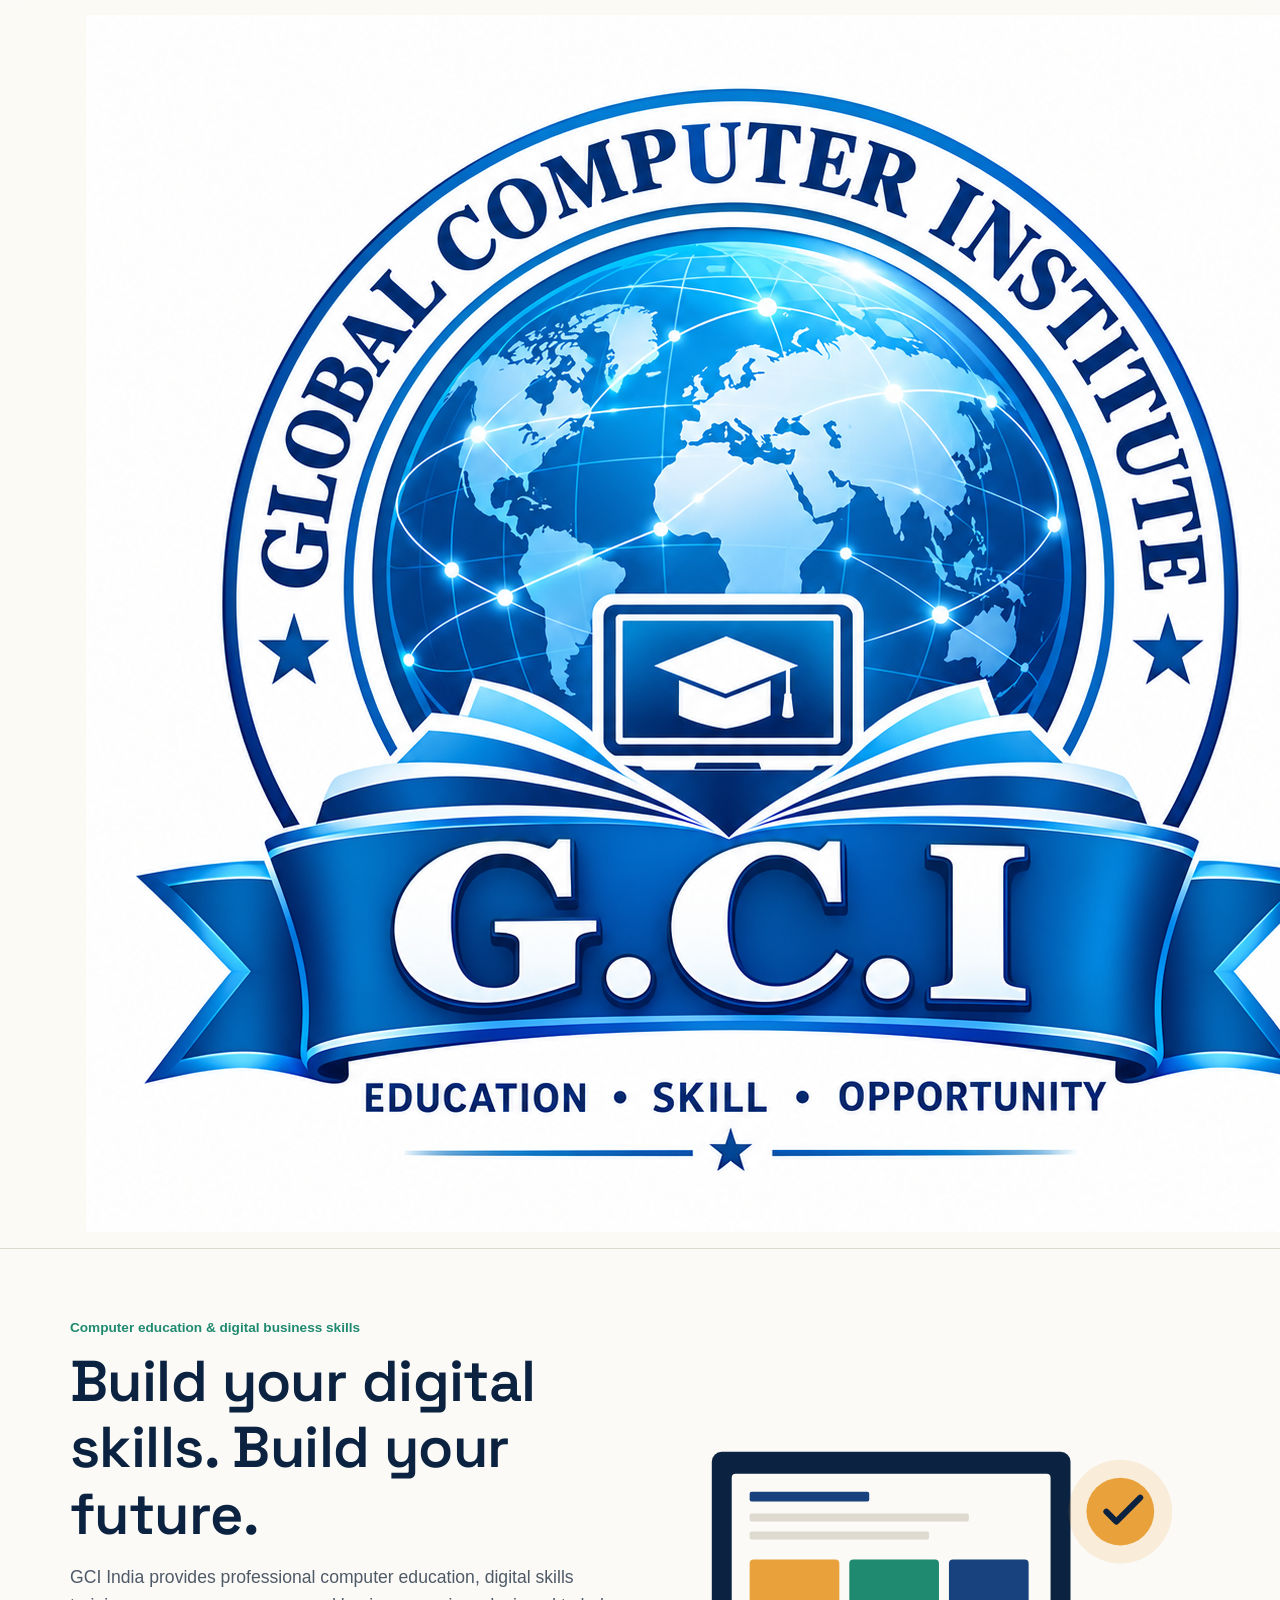
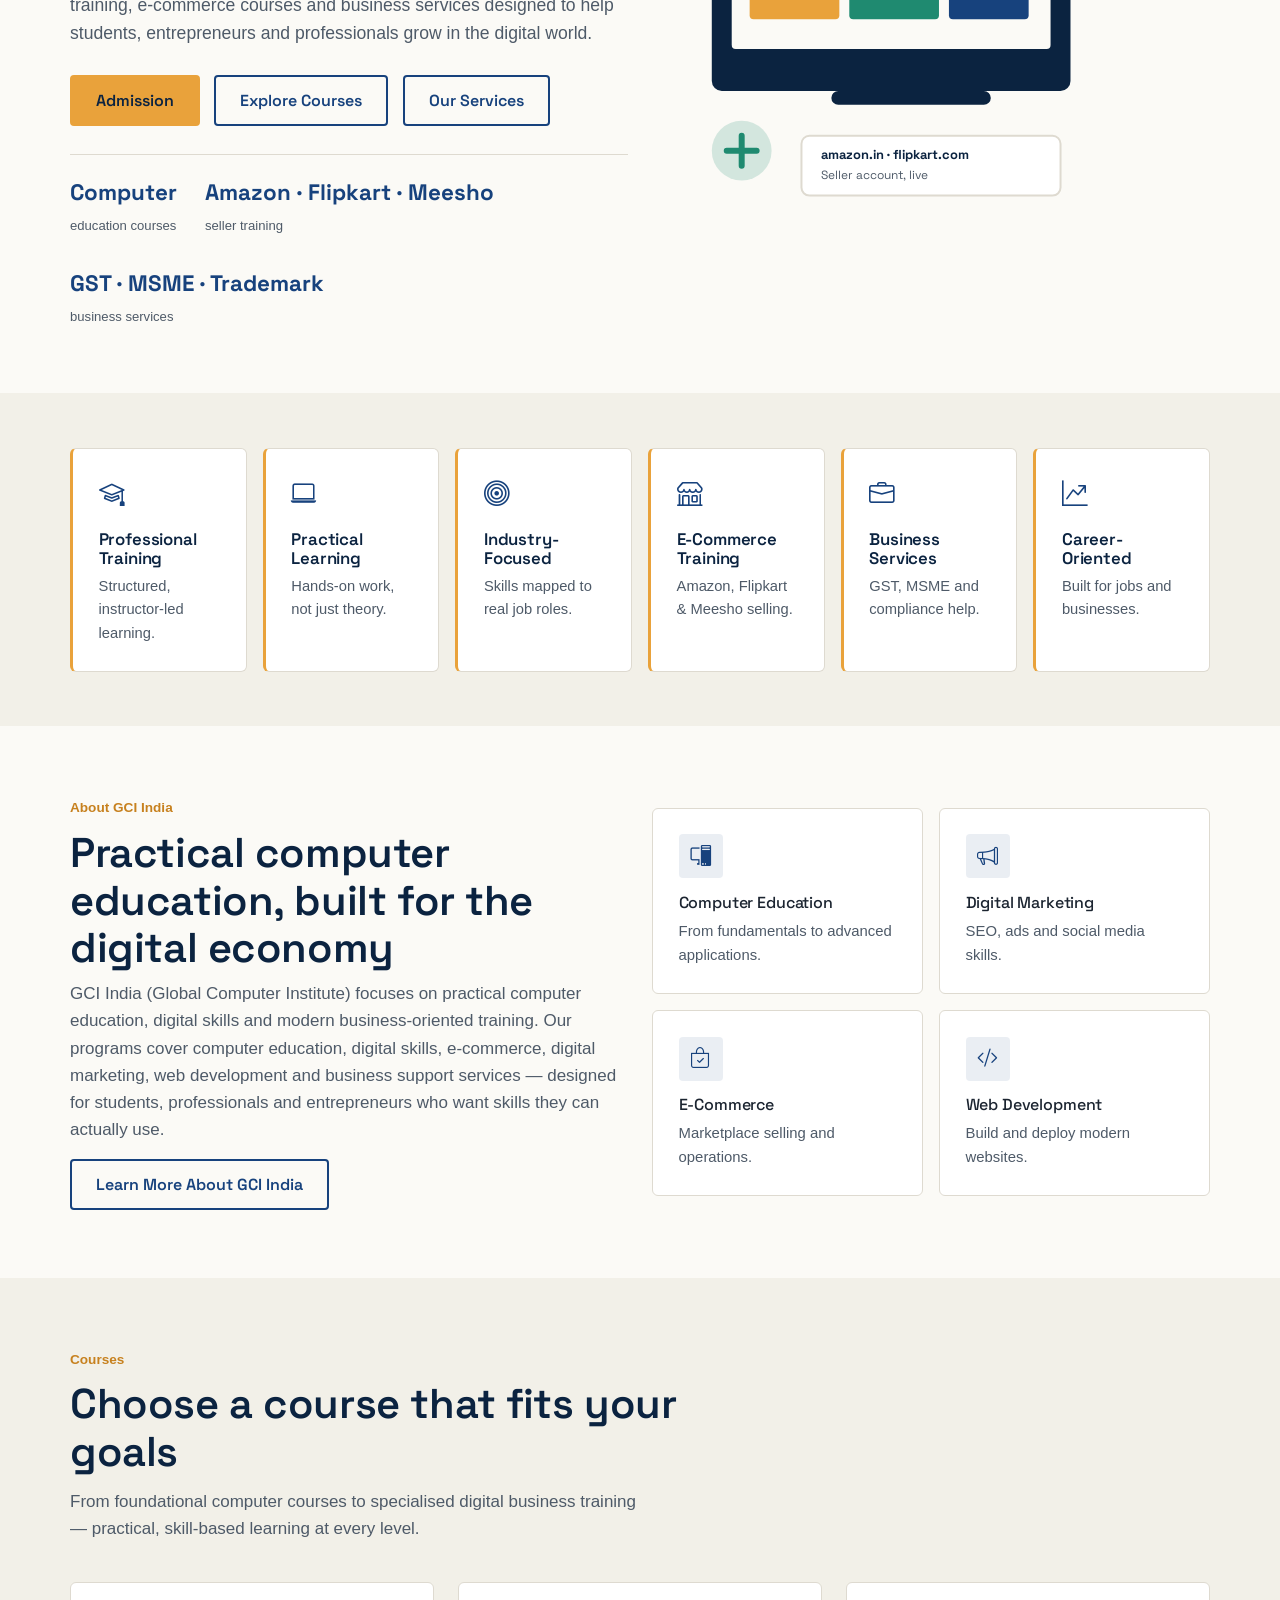
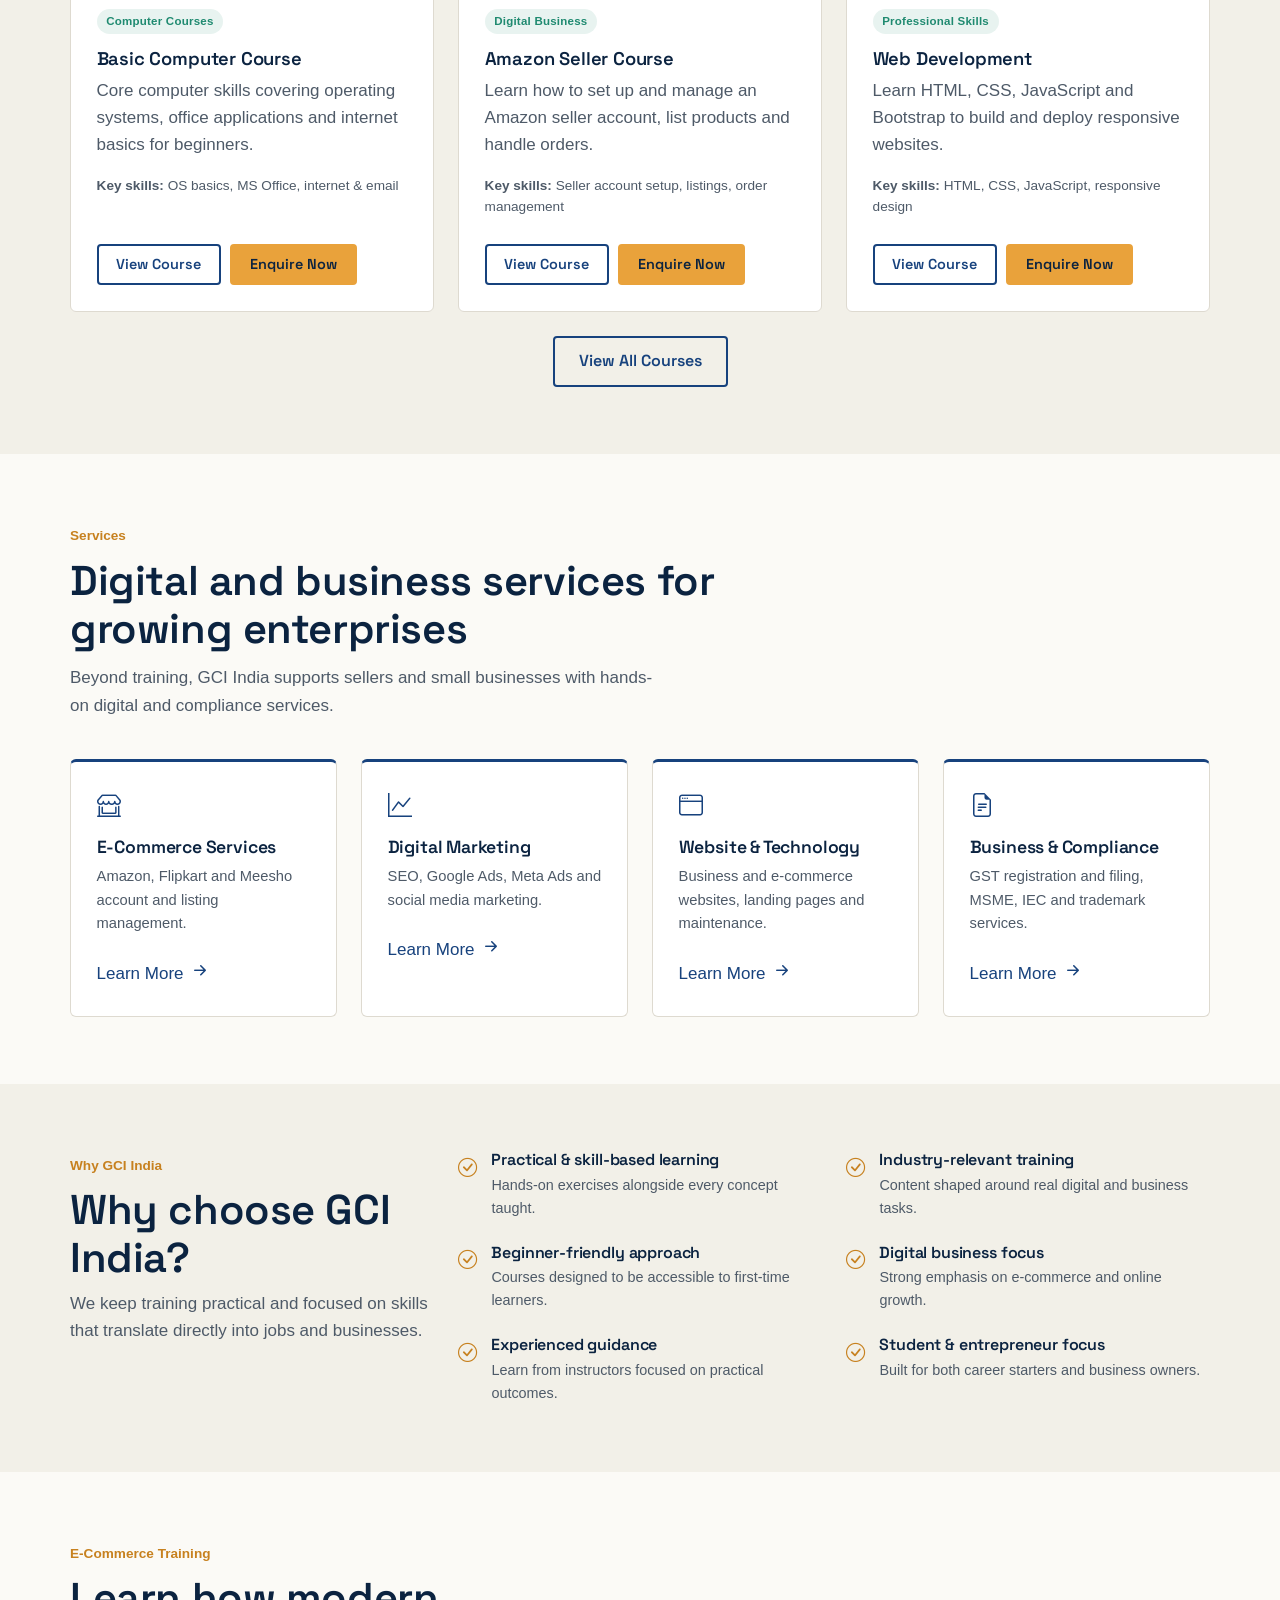
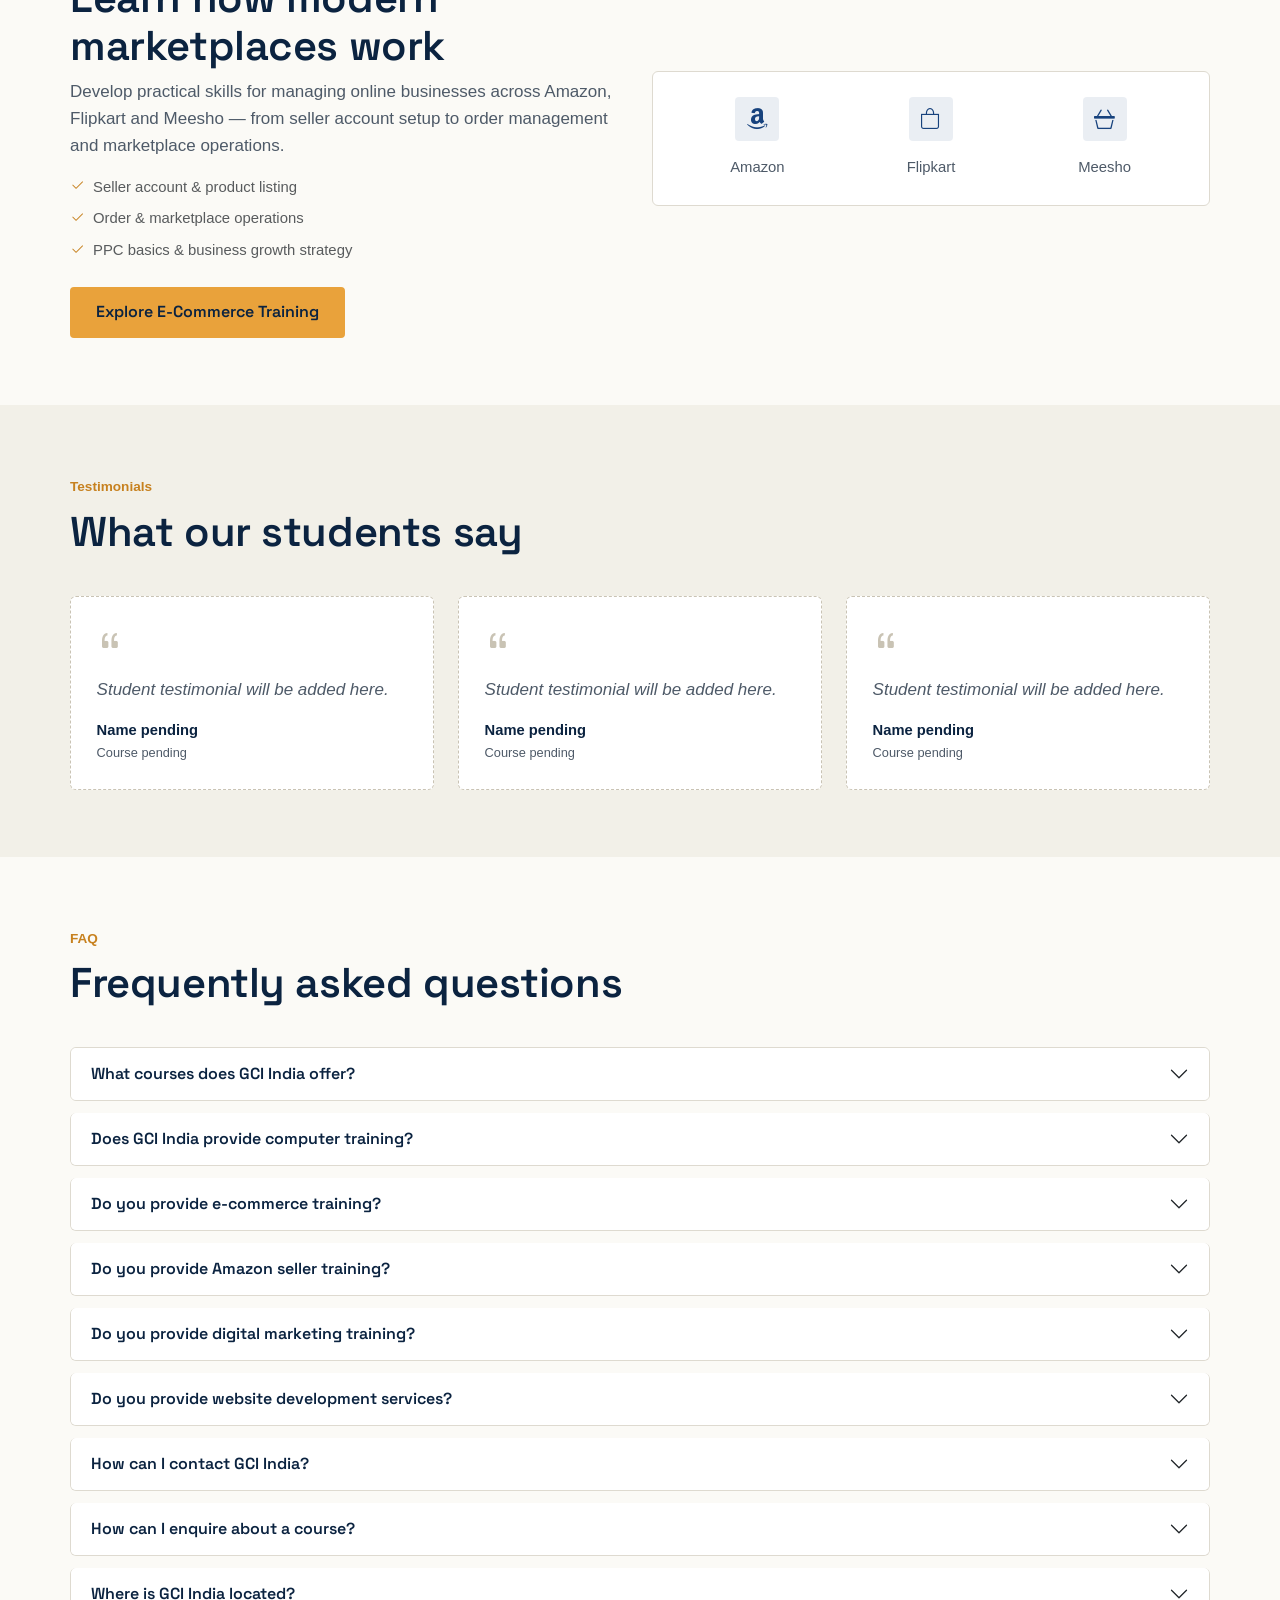
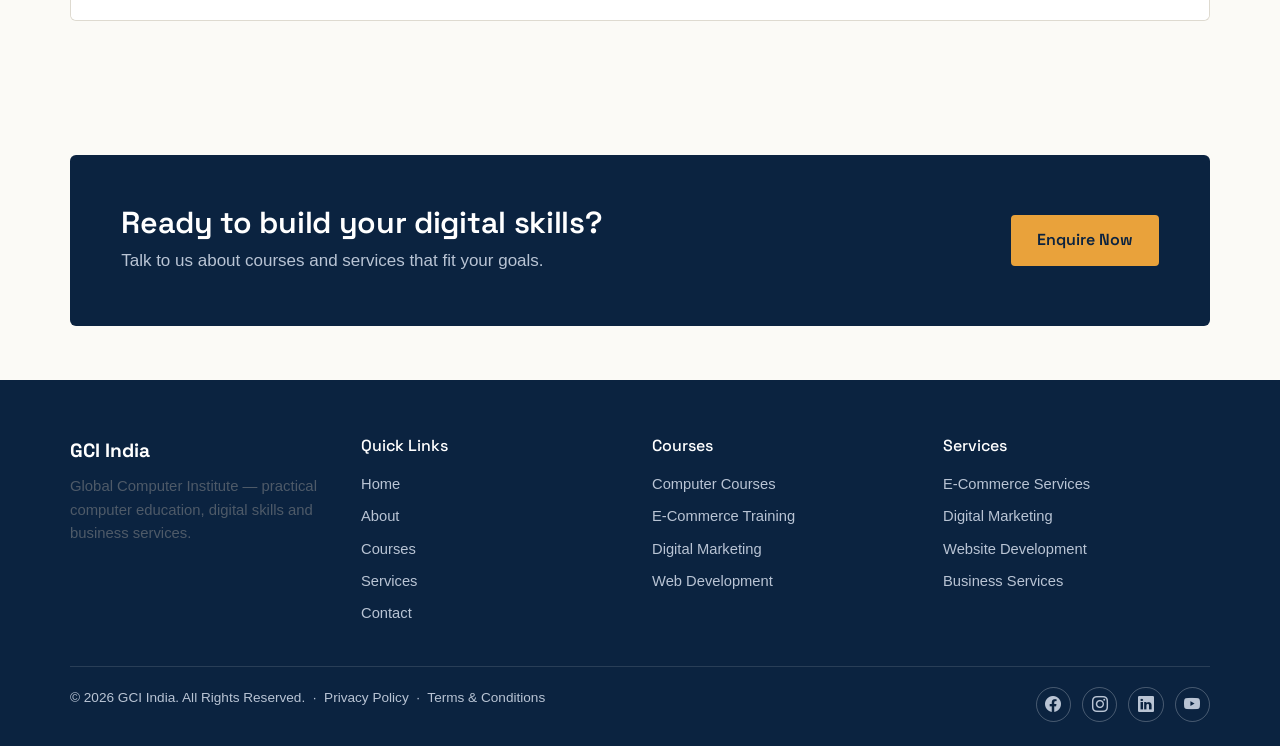
==== commit 935cc998: "Add files via upload" ====
--- a/index.html
+++ b/index.html
@@ -23,7 +23,7 @@
     <meta name="twitter:description" content="Practical computer education, digital skills training, e-commerce courses and business services for students, professionals and entrepreneurs.">
     <meta name="twitter:image" content="https://gciindia.com/assets/images/general/gci-india-og.jpg">
 
-    <link rel="icon" type="image/png" href="assets/images/logo/favicon.png">
+    <link rel="icon" type="image/png" href="fevicom.png">
 
     <!-- Fonts -->
     <link rel="preconnect" href="https://fonts.googleapis.com">
@@ -63,6 +63,11 @@
     <header class="site-header">
         <nav class="navbar navbar-expand-lg container-xl">
             <a class="navbar-brand brand" href="index.html">
+
+                <a class="navbar-brand d-flex align-items-center" href="./">
+                    <img src="fevicom.png" alt="Website Logo" class="site-logo">
+                </a>
+
                 <span class="brand-name">GCI <span>India</span></span>
                 <span class="brand-sub">GLOBAL COMPUTER INSTITUTE</span>
             </a>
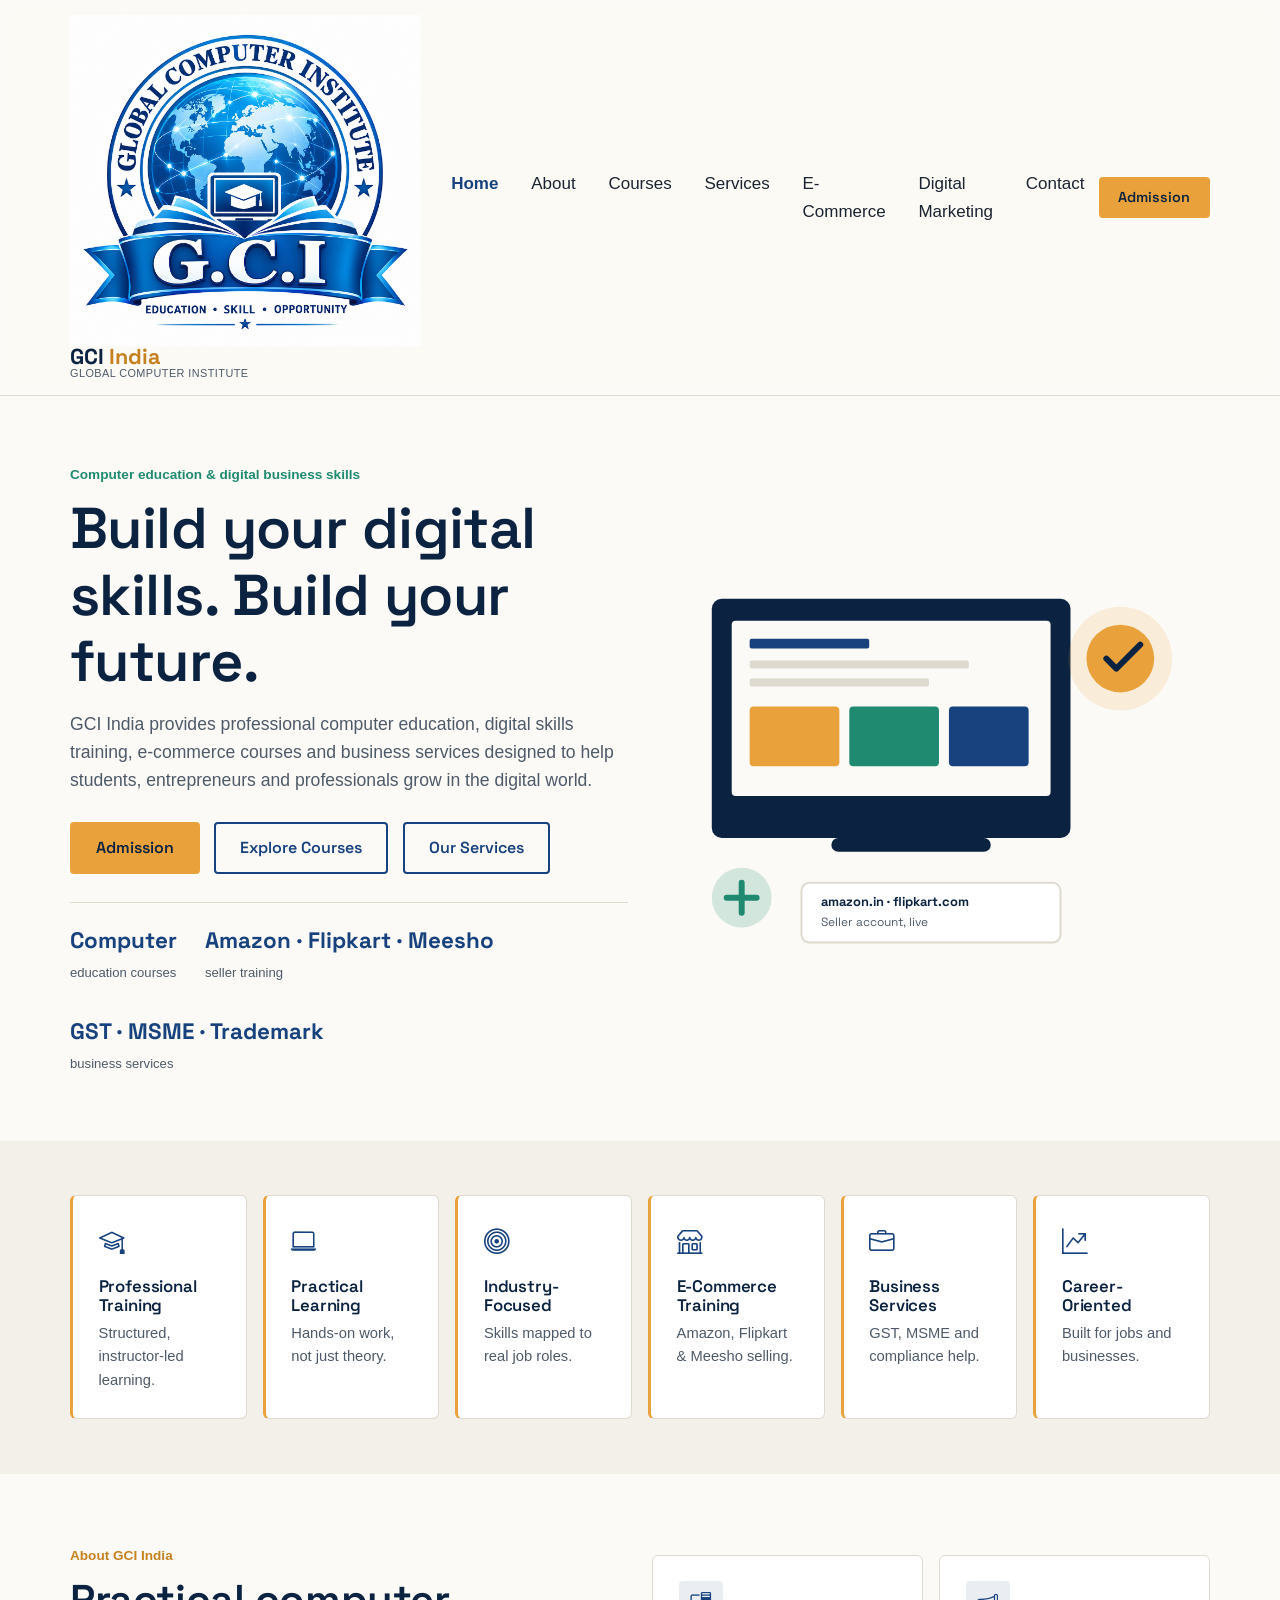
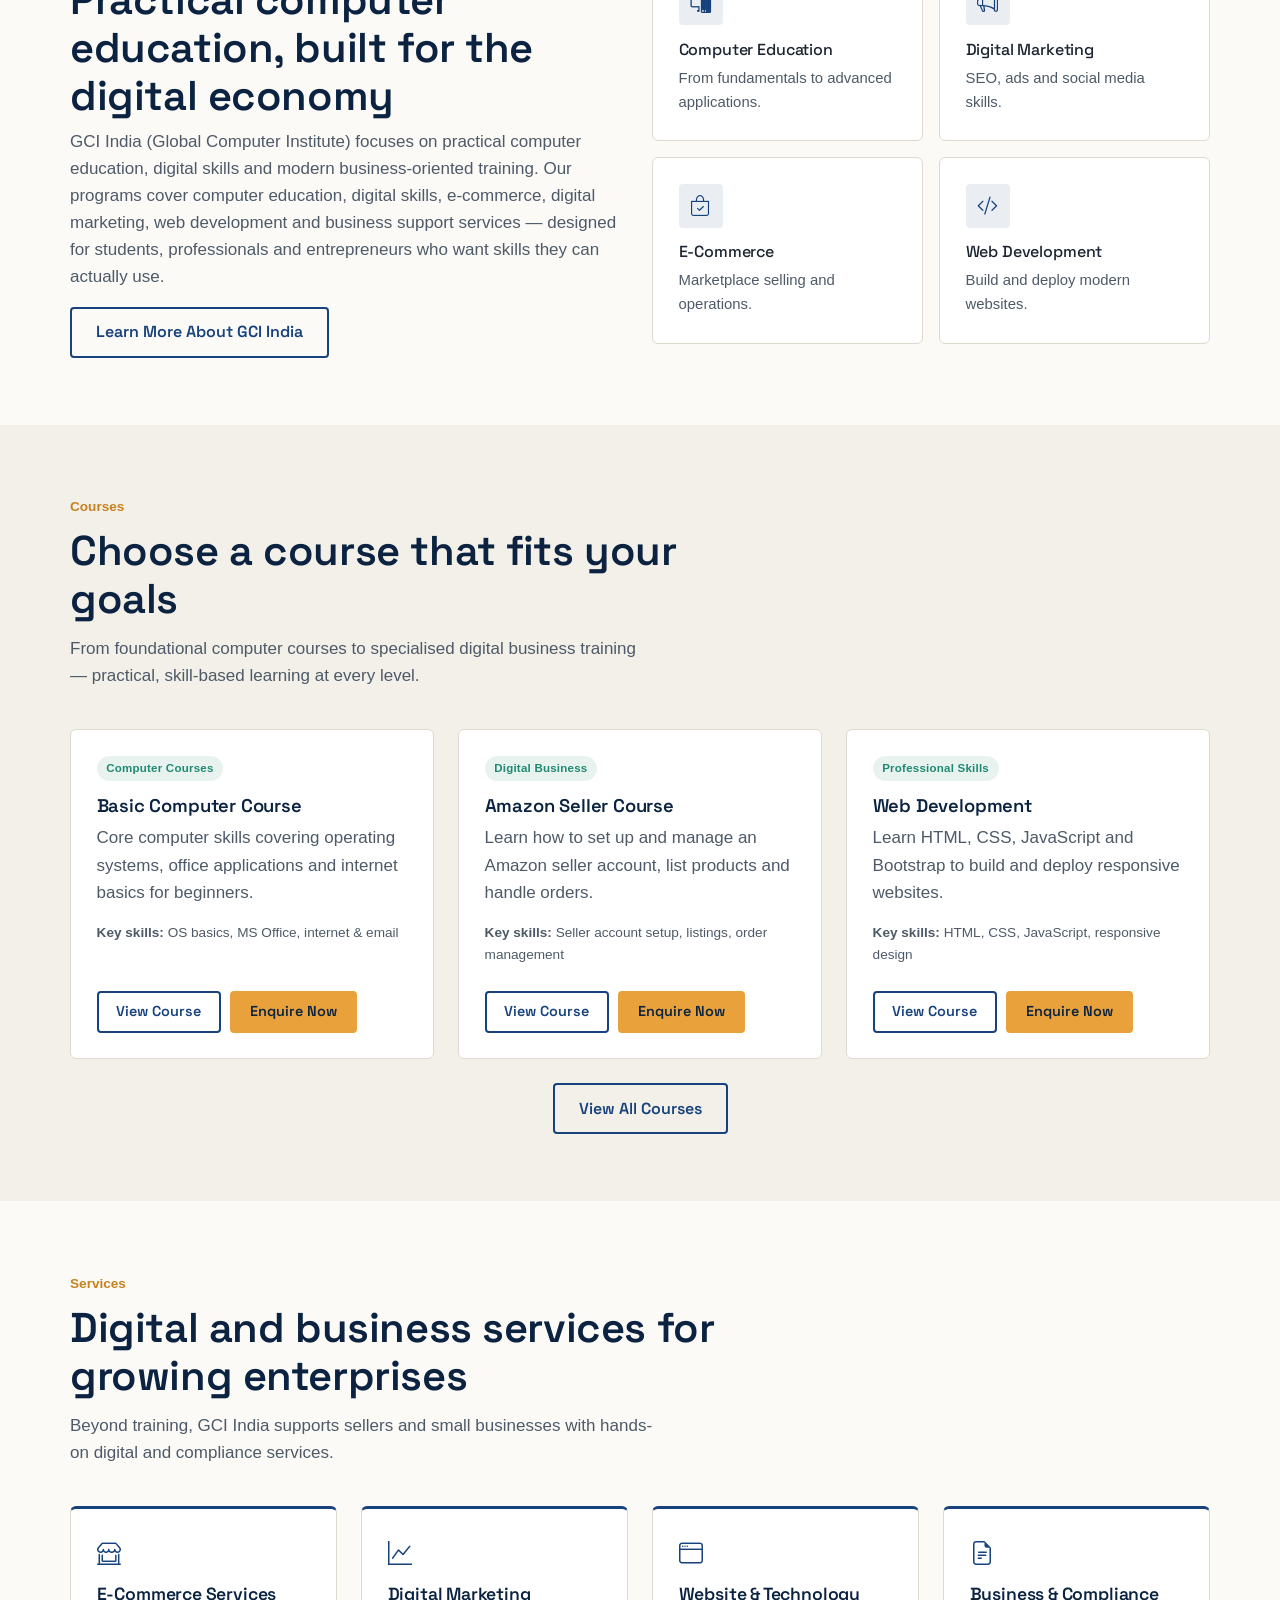
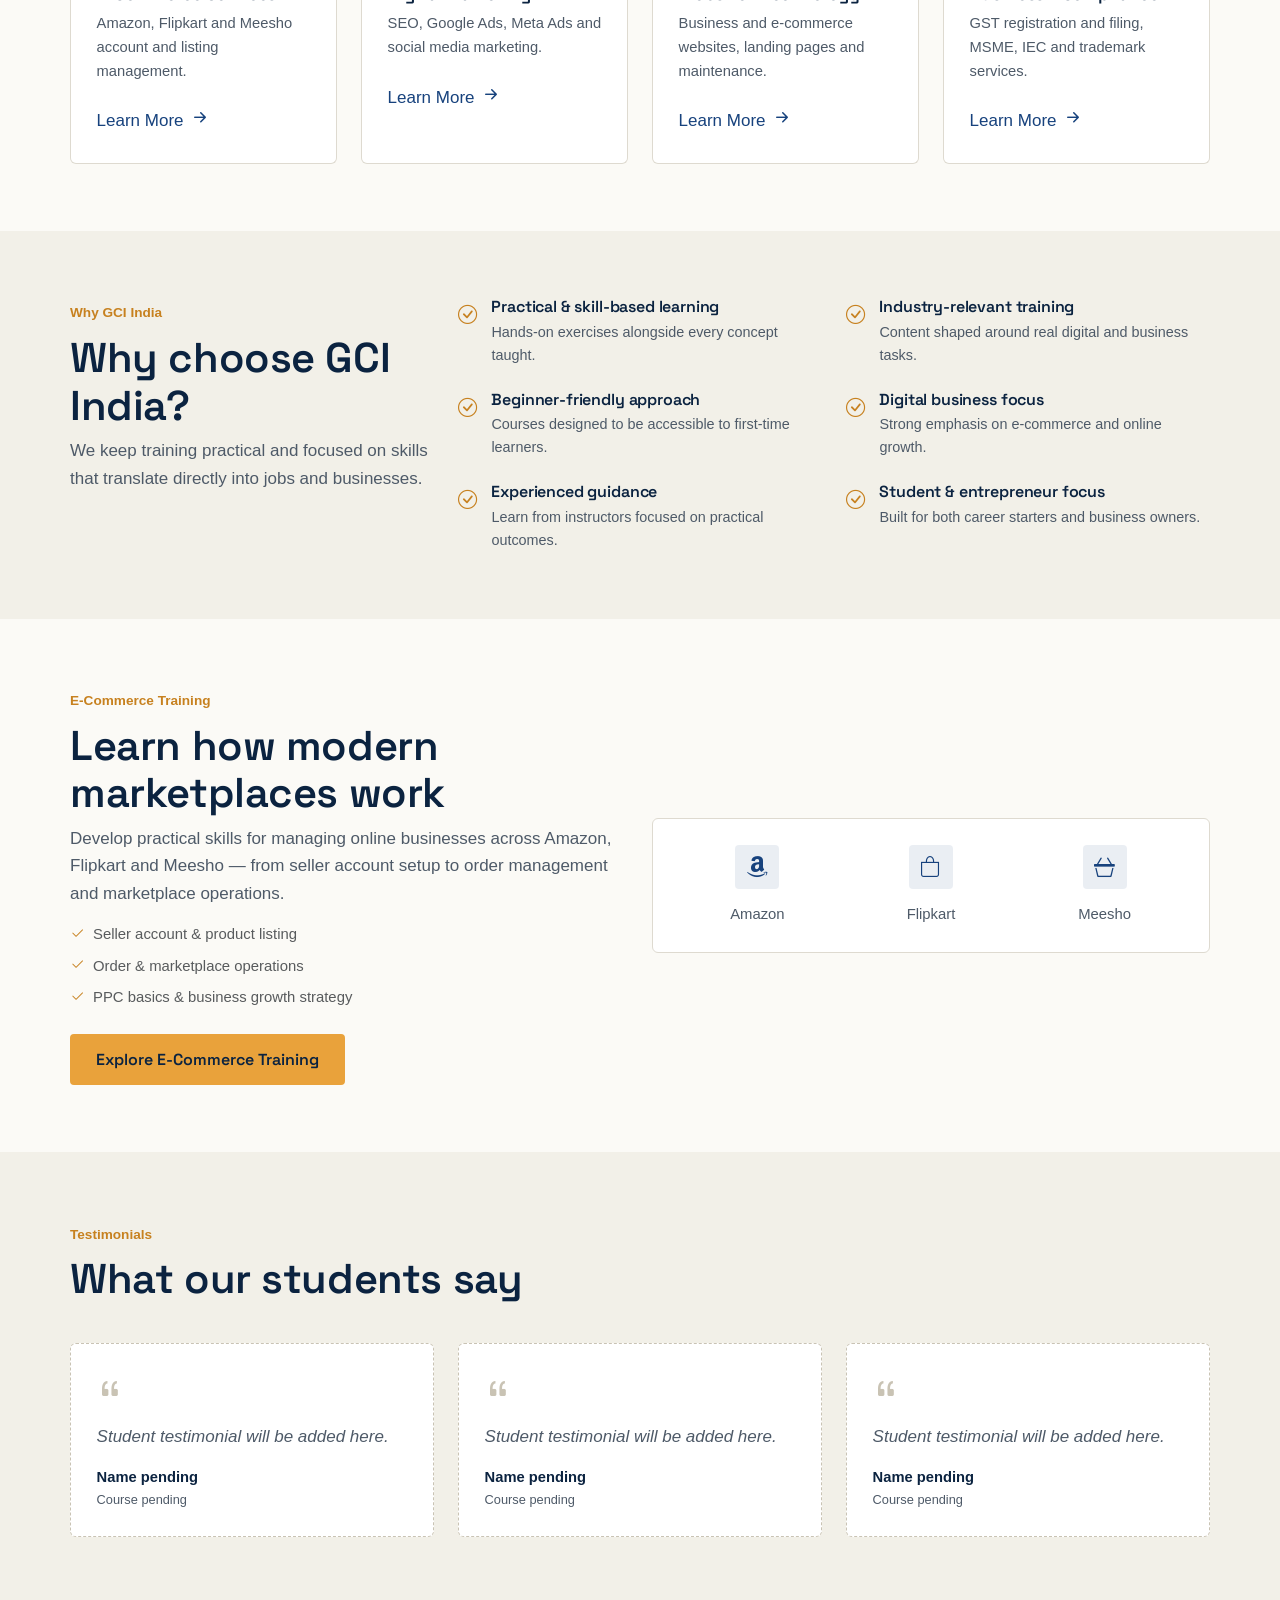
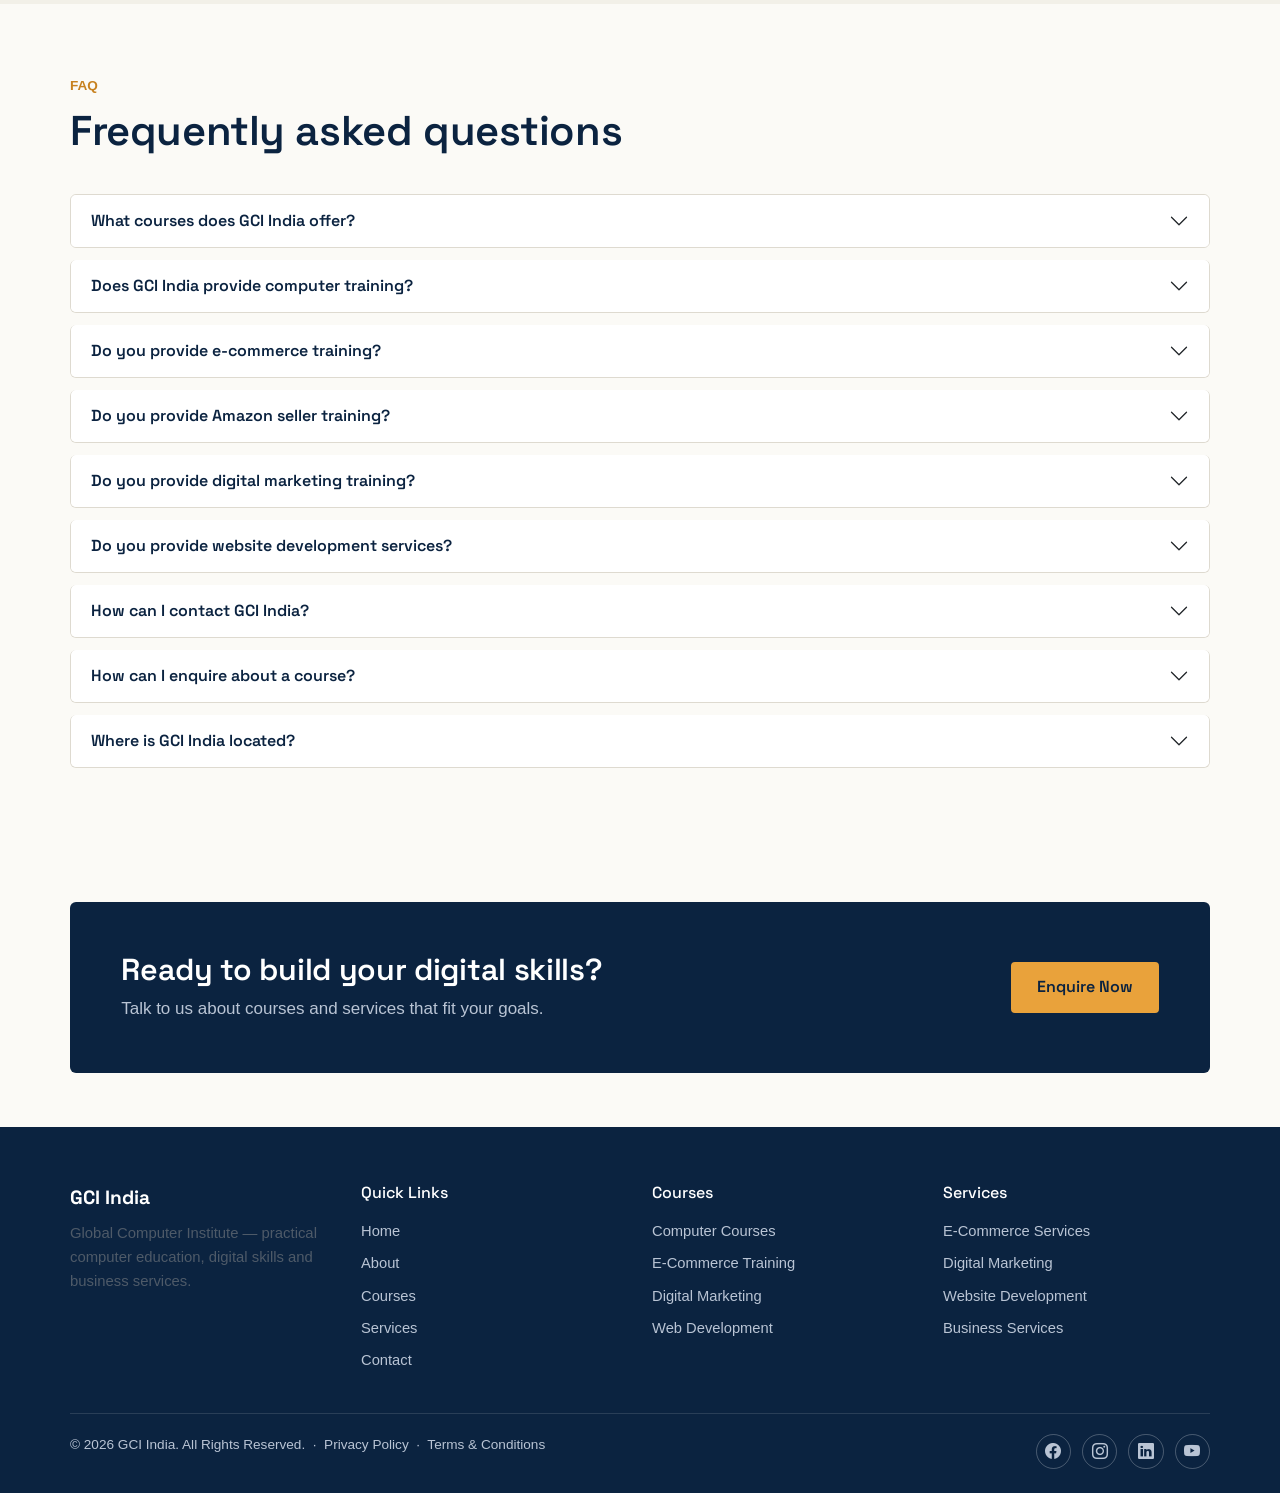
==== commit 1664856b: "Add files via upload" ====
--- a/index.html
+++ b/index.html
@@ -24,6 +24,8 @@
     <meta name="twitter:image" content="https://gciindia.com/assets/images/general/gci-india-og.jpg">
 
     <link rel="icon" type="image/png" href="fevicom.png">
+    <!--//favicom image-->
+
 
     <!-- Fonts -->
     <link rel="preconnect" href="https://fonts.googleapis.com">
@@ -64,9 +66,11 @@
         <nav class="navbar navbar-expand-lg container-xl">
             <a class="navbar-brand brand" href="index.html">
 
-                <a class="navbar-brand d-flex align-items-center" href="./">
-                    <img src="fevicom.png" alt="Website Logo" class="site-logo">
-                </a>
+
+                <div class="logo-container">
+                    <img src="logo.png" alt="GCI Global Computer Institute">
+                </div>
+
 
                 <span class="brand-name">GCI <span>India</span></span>
                 <span class="brand-sub">GLOBAL COMPUTER INSTITUTE</span>
--- a/style.css
+++ b/style.css
@@ -4,321 +4,878 @@
    Type: Space Grotesk (display/headings) + IBM Plex Sans (body/UI)
    ========================================================= */
 
-:root{
-  /* Color */
-  --color-primary:      #17427D; /* royal blue */
-  --color-primary-dark: #0B2340; /* deep navy */
-  --color-primary-light:#2B5FA8;
-  --color-accent:       #E9A23B; /* warm amber - CTAs, highlights */
-  --color-accent-dark:  #C7811F;
-  --color-growth:       #1F8A70; /* teal - e-commerce / growth moments */
-  --color-bg:           #FBFAF6; /* warm off-white */
-  --color-bg-alt:       #F2F0E8; /* slightly deeper warm panel */
-  --color-surface:      #FFFFFF;
-  --color-text:         #1B2430; /* charcoal */
-  --color-text-muted:   #4E5A68;
-  --color-border:       #DEDAD0;
-  --color-border-strong:#C9C3B4;
-
-  /* Type */
-  --font-display: "Space Grotesk", "Segoe UI", sans-serif;
-  --font-body: "IBM Plex Sans", "Segoe UI", sans-serif;
-
-  /* Scale */
-  --step-0: clamp(1rem, 0.96rem + 0.2vw, 1.0625rem);
-  --step-1: clamp(1.2rem, 1.12rem + 0.4vw, 1.4rem);
-  --step-2: clamp(1.5rem, 1.34rem + 0.8vw, 1.9rem);
-  --step-3: clamp(1.9rem, 1.6rem + 1.4vw, 2.6rem);
-  --step-4: clamp(2.4rem, 1.9rem + 2.2vw, 3.6rem);
-
-  --radius-sm: 4px;
-  --radius-md: 6px;
-  --shadow-1: 0 1px 2px rgba(11,35,64,0.06), 0 1px 1px rgba(11,35,64,0.04);
-  --shadow-2: 0 8px 24px -12px rgba(11,35,64,0.28);
-
-  --container: 1180px;
-}
-
-*,*::before,*::after{ box-sizing: border-box; }
-
-html{ scroll-behavior: smooth; }
-
-@media (prefers-reduced-motion: reduce){
-  html{ scroll-behavior: auto; }
-  *,*::before,*::after{ animation-duration: 0.001ms !important; animation-iteration-count: 1 !important; transition-duration: 0.001ms !important; }
-}
-
-body{
-  font-family: var(--font-body);
-  font-size: var(--step-0);
-  color: var(--color-text);
-  background: var(--color-bg);
-  line-height: 1.6;
-  -webkit-font-smoothing: antialiased;
-}
-
-h1,h2,h3,h4,.font-display{
-  font-family: var(--font-display);
-  color: var(--color-primary-dark);
-  line-height: 1.15;
-  font-weight: 600;
-  letter-spacing: -0.01em;
-}
-
-h1{ font-size: var(--step-4); }
-h2{ font-size: var(--step-3); }
-h3{ font-size: var(--step-2); }
-h4{ font-size: var(--step-1); }
-
-p{ color: var(--color-text-muted); max-width: 62ch; }
-p.no-measure{ max-width: none; }
-
-a{ color: var(--color-primary); text-decoration: none; }
-a:hover{ color: var(--color-primary-light); }
-
-.container-xl{
-  width: 100%;
-  max-width: var(--container);
-  margin-inline: auto;
-  padding-inline: 1.25rem;
-}
-
-section{ padding-block: clamp(3rem, 4vw + 1rem, 5.5rem); }
-.section-tight{ padding-block: clamp(2rem, 3vw + 1rem, 3.5rem); }
-.section-alt{ background: var(--color-bg-alt); }
-.section-dark{ background: var(--color-primary-dark); color: #E7ECF4; }
-.section-dark h2, .section-dark h3, .section-dark h4{ color: #FFFFFF; }
-.section-dark p{ color: #B9C4D4; }
-
-.section-head{ max-width: 42rem; margin-bottom: 2.5rem; }
-.section-head p{ margin-top: 0.75rem; }
-.kicker{
-  display:inline-block;
-  color: var(--color-accent-dark);
-  font-weight: 600;
-  font-size: 0.85rem;
-  margin-bottom: 0.6rem;
-}
+:root {
+    /* Color */
+    --color-primary: #17427D;
+    /* royal blue */
+    --color-primary-dark: #0B2340;
+    /* deep navy */
+    --color-primary-light: #2B5FA8;
+    --color-accent: #E9A23B;
+    /* warm amber - CTAs, highlights */
+    --color-accent-dark: #C7811F;
+    --color-growth: #1F8A70;
+    /* teal - e-commerce / growth moments */
+    --color-bg: #FBFAF6;
+    /* warm off-white */
+    --color-bg-alt: #F2F0E8;
+    /* slightly deeper warm panel */
+    --color-surface: #FFFFFF;
+    --color-text: #1B2430;
+    /* charcoal */
+    --color-text-muted: #4E5A68;
+    --color-border: #DEDAD0;
+    --color-border-strong: #C9C3B4;
+    /* Type */
+    --font-display: "Space Grotesk", "Segoe UI", sans-serif;
+    --font-body: "IBM Plex Sans", "Segoe UI", sans-serif;
+    /* Scale */
+    --step-0: clamp(1rem, 0.96rem + 0.2vw, 1.0625rem);
+    --step-1: clamp(1.2rem, 1.12rem + 0.4vw, 1.4rem);
+    --step-2: clamp(1.5rem, 1.34rem + 0.8vw, 1.9rem);
+    --step-3: clamp(1.9rem, 1.6rem + 1.4vw, 2.6rem);
+    --step-4: clamp(2.4rem, 1.9rem + 2.2vw, 3.6rem);
+    --radius-sm: 4px;
+    --radius-md: 6px;
+    --shadow-1: 0 1px 2px rgba(11, 35, 64, 0.06), 0 1px 1px rgba(11, 35, 64, 0.04);
+    --shadow-2: 0 8px 24px -12px rgba(11, 35, 64, 0.28);
+    --container: 1180px;
+}
+
+*,
+*::before,
+*::after {
+    box-sizing: border-box;
+}
+
+html {
+    scroll-behavior: smooth;
+}
+
+@media (prefers-reduced-motion: reduce) {
+    html {
+        scroll-behavior: auto;
+    }
+    *,
+    *::before,
+    *::after {
+        animation-duration: 0.001ms !important;
+        animation-iteration-count: 1 !important;
+        transition-duration: 0.001ms !important;
+    }
+}
+
+body {
+    font-family: var(--font-body);
+    font-size: var(--step-0);
+    color: var(--color-text);
+    background: var(--color-bg);
+    line-height: 1.6;
+    -webkit-font-smoothing: antialiased;
+}
+
+h1,
+h2,
+h3,
+h4,
+.font-display {
+    font-family: var(--font-display);
+    color: var(--color-primary-dark);
+    line-height: 1.15;
+    font-weight: 600;
+    letter-spacing: -0.01em;
+}
+
+h1 {
+    font-size: var(--step-4);
+}
+
+h2 {
+    font-size: var(--step-3);
+}
+
+h3 {
+    font-size: var(--step-2);
+}
+
+h4 {
+    font-size: var(--step-1);
+}
+
+p {
+    color: var(--color-text-muted);
+    max-width: 62ch;
+}
+
+p.no-measure {
+    max-width: none;
+}
+
+a {
+    color: var(--color-primary);
+    text-decoration: none;
+}
+
+a:hover {
+    color: var(--color-primary-light);
+}
+
+.container-xl {
+    width: 100%;
+    max-width: var(--container);
+    margin-inline: auto;
+    padding-inline: 1.25rem;
+}
+
+section {
+    padding-block: clamp(3rem, 4vw + 1rem, 5.5rem);
+}
+
+.section-tight {
+    padding-block: clamp(2rem, 3vw + 1rem, 3.5rem);
+}
+
+.section-alt {
+    background: var(--color-bg-alt);
+}
+
+.section-dark {
+    background: var(--color-primary-dark);
+    color: #E7ECF4;
+}
+
+.section-dark h2,
+.section-dark h3,
+.section-dark h4 {
+    color: #FFFFFF;
+}
+
+.section-dark p {
+    color: #B9C4D4;
+}
+
+.section-head {
+    max-width: 42rem;
+    margin-bottom: 2.5rem;
+}
+
+.section-head p {
+    margin-top: 0.75rem;
+}
+
+.kicker {
+    display: inline-block;
+    color: var(--color-accent-dark);
+    font-weight: 600;
+    font-size: 0.85rem;
+    margin-bottom: 0.6rem;
+}
+
 
 /* Focus visibility */
-a:focus-visible, button:focus-visible, .btn:focus-visible, input:focus-visible, .nav-link:focus-visible{
-  outline: 3px solid var(--color-accent);
-  outline-offset: 2px;
-}
+
+a:focus-visible,
+button:focus-visible,
+.btn:focus-visible,
+input:focus-visible,
+.nav-link:focus-visible {
+    outline: 3px solid var(--color-accent);
+    outline-offset: 2px;
+}
+
 
 /* ---------- Buttons ---------- */
-.btn{
-  font-family: var(--font-display);
-  font-weight: 600;
-  border-radius: var(--radius-sm);
-  padding: 0.72rem 1.5rem;
-  border: 2px solid transparent;
-  display: inline-flex;
-  align-items: center;
-  gap: 0.5rem;
-  transition: transform .15s ease, background-color .15s ease, color .15s ease, border-color .15s ease;
-}
-.btn:active{ transform: translateY(1px); }
-
-.btn-primary{ background: var(--color-accent); color: var(--color-primary-dark); border-color: var(--color-accent); }
-.btn-primary:hover{ background: var(--color-accent-dark); border-color: var(--color-accent-dark); color: var(--color-primary-dark); }
-
-.btn-outline-light{ background: transparent; color: #fff; border-color: rgba(255,255,255,0.55); }
-.btn-outline-light:hover{ background: rgba(255,255,255,0.12); color:#fff; border-color:#fff; }
-
-.btn-outline{ background: transparent; color: var(--color-primary); border-color: var(--color-primary); }
-.btn-outline:hover{ background: var(--color-primary); color:#fff; }
-
-.btn-sm{ padding: 0.5rem 1.1rem; font-size: 0.9rem; }
-.btn-block{ width:100%; justify-content:center; }
+
+.btn {
+    font-family: var(--font-display);
+    font-weight: 600;
+    border-radius: var(--radius-sm);
+    padding: 0.72rem 1.5rem;
+    border: 2px solid transparent;
+    display: inline-flex;
+    align-items: center;
+    gap: 0.5rem;
+    transition: transform .15s ease, background-color .15s ease, color .15s ease, border-color .15s ease;
+}
+
+.btn:active {
+    transform: translateY(1px);
+}
+
+.btn-primary {
+    background: var(--color-accent);
+    color: var(--color-primary-dark);
+    border-color: var(--color-accent);
+}
+
+.btn-primary:hover {
+    background: var(--color-accent-dark);
+    border-color: var(--color-accent-dark);
+    color: var(--color-primary-dark);
+}
+
+.btn-outline-light {
+    background: transparent;
+    color: #fff;
+    border-color: rgba(255, 255, 255, 0.55);
+}
+
+.btn-outline-light:hover {
+    background: rgba(255, 255, 255, 0.12);
+    color: #fff;
+    border-color: #fff;
+}
+
+.btn-outline {
+    background: transparent;
+    color: var(--color-primary);
+    border-color: var(--color-primary);
+}
+
+.btn-outline:hover {
+    background: var(--color-primary);
+    color: #fff;
+}
+
+.btn-sm {
+    padding: 0.5rem 1.1rem;
+    font-size: 0.9rem;
+}
+
+.btn-block {
+    width: 100%;
+    justify-content: center;
+}
+
 
 /* ---------- Navbar ---------- */
-.site-header{
-  position: sticky; top:0; z-index: 1030;
-  background: rgba(251,250,246,0.92);
-  backdrop-filter: saturate(180%) blur(8px);
-  border-bottom: 1px solid var(--color-border);
-  transition: box-shadow .2s ease, background-color .2s ease;
-}
-.site-header.is-scrolled{ box-shadow: var(--shadow-1); }
-
-.navbar{ padding-block: 0.65rem; }
-
-.brand{ display:flex; flex-direction:column; line-height:1.05; }
-.brand-name{
-  font-family: var(--font-display);
-  font-weight: 700;
-  font-size: 1.35rem;
-  color: var(--color-primary-dark);
-}
-.brand-name span{ color: var(--color-accent-dark); }
-.brand-sub{ font-size: 0.68rem; letter-spacing: 0.04em; color: var(--color-text-muted); }
-
-.nav-link{
-  font-weight: 500;
-  color: var(--color-text) !important;
-  padding: 0.5rem 0.9rem !important;
-  border-radius: var(--radius-sm);
-  position: relative;
-}
-.nav-link.active, .nav-link[aria-current="page"]{ color: var(--color-primary) !important; font-weight: 600; }
-.nav-link:hover{ color: var(--color-primary) !important; }
-
-.navbar-toggler{ border: 1px solid var(--color-border-strong); padding: 0.35rem 0.55rem; }
-.navbar-toggler:focus{ box-shadow: 0 0 0 3px rgba(233,162,59,0.5); }
+
+.site-header {
+    position: sticky;
+    top: 0;
+    z-index: 1030;
+    background: rgba(251, 250, 246, 0.92);
+    backdrop-filter: saturate(180%) blur(8px);
+    border-bottom: 1px solid var(--color-border);
+    transition: box-shadow .2s ease, background-color .2s ease;
+}
+
+.site-header.is-scrolled {
+    box-shadow: var(--shadow-1);
+}
+
+.navbar {
+    padding-block: 0.65rem;
+}
+
+.brand {
+    display: flex;
+    flex-direction: column;
+    line-height: 1.05;
+}
+
+.brand-name {
+    font-family: var(--font-display);
+    font-weight: 700;
+    font-size: 1.35rem;
+    color: var(--color-primary-dark);
+}
+
+.brand-name span {
+    color: var(--color-accent-dark);
+}
+
+.brand-sub {
+    font-size: 0.68rem;
+    letter-spacing: 0.04em;
+    color: var(--color-text-muted);
+}
+
+.nav-link {
+    font-weight: 500;
+    color: var(--color-text) !important;
+    padding: 0.5rem 0.9rem !important;
+    border-radius: var(--radius-sm);
+    position: relative;
+}
+
+.nav-link.active,
+.nav-link[aria-current="page"] {
+    color: var(--color-primary) !important;
+    font-weight: 600;
+}
+
+.nav-link:hover {
+    color: var(--color-primary) !important;
+}
+
+.navbar-toggler {
+    border: 1px solid var(--color-border-strong);
+    padding: 0.35rem 0.55rem;
+}
+
+.navbar-toggler:focus {
+    box-shadow: 0 0 0 3px rgba(233, 162, 59, 0.5);
+}
+
 
 /* ---------- Hero ---------- */
-.hero{ padding-block: clamp(2.5rem, 5vw, 4.5rem); }
-.hero-copy .kicker{ color: var(--color-growth); }
-.hero h1{ margin-bottom: 1rem; }
-.hero-lede{ font-size: 1.1rem; margin-bottom: 1.75rem; }
-.hero-ctas{ display:flex; gap: 0.9rem; flex-wrap: wrap; margin-bottom: 1.75rem; }
-.hero-stats{ display:flex; gap: 1.75rem; flex-wrap: wrap; padding-top: 1.25rem; border-top: 1px solid var(--color-border); }
-.hero-stats .stat-num{ font-family: var(--font-display); font-size: 1.4rem; font-weight:700; color: var(--color-primary); display:block; }
-.hero-stats .stat-label{ font-size: 0.82rem; color: var(--color-text-muted); }
-
-.hero-visual{ width:100%; height:auto; }
+
+.hero {
+    padding-block: clamp(2.5rem, 5vw, 4.5rem);
+}
+
+.hero-copy .kicker {
+    color: var(--color-growth);
+}
+
+.hero h1 {
+    margin-bottom: 1rem;
+}
+
+.hero-lede {
+    font-size: 1.1rem;
+    margin-bottom: 1.75rem;
+}
+
+.hero-ctas {
+    display: flex;
+    gap: 0.9rem;
+    flex-wrap: wrap;
+    margin-bottom: 1.75rem;
+}
+
+.hero-stats {
+    display: flex;
+    gap: 1.75rem;
+    flex-wrap: wrap;
+    padding-top: 1.25rem;
+    border-top: 1px solid var(--color-border);
+}
+
+.hero-stats .stat-num {
+    font-family: var(--font-display);
+    font-size: 1.4rem;
+    font-weight: 700;
+    color: var(--color-primary);
+    display: block;
+}
+
+.hero-stats .stat-label {
+    font-size: 0.82rem;
+    color: var(--color-text-muted);
+}
+
+.hero-visual {
+    width: 100%;
+    height: auto;
+}
+
 
 /* ---------- Cards ---------- */
-.card-plain{
-  background: var(--color-surface);
-  border: 1px solid var(--color-border);
-  border-radius: var(--radius-md);
-  padding: 1.6rem;
-  height: 100%;
-}
-
-.trust-card{ border-left: 3px solid var(--color-accent); }
-.trust-card .bi{ font-size: 1.6rem; color: var(--color-primary); margin-bottom: 0.9rem; display:block; }
-.trust-card h3{ font-size: 1.05rem; margin-bottom: 0.4rem; }
-.trust-card p{ font-size: 0.92rem; margin-bottom: 0; }
-
-.course-card{ display:flex; flex-direction:column; transition: box-shadow .15s ease, border-color .15s ease; }
-.course-card:hover{ box-shadow: var(--shadow-2); border-color: var(--color-border-strong); }
-.course-card .cat-tag{
-  align-self:flex-start;
-  font-size: 0.72rem; font-weight:600; letter-spacing:.02em;
-  color: var(--color-growth); background: rgba(31,138,112,0.1);
-  padding: 0.2rem 0.6rem; border-radius: 999px; margin-bottom: 0.9rem;
-}
-.course-card h3{ font-size: 1.15rem; margin-bottom: 0.5rem; }
-.course-card .skills{ font-size: 0.85rem; color: var(--color-text-muted); margin-bottom: 1.1rem; }
-.course-card .card-actions{ margin-top:auto; display:flex; gap:0.6rem; flex-wrap:wrap; padding-top: 0.5rem;}
-
-.service-card{ border-top: 3px solid var(--color-primary); }
-.service-card .bi{ font-size: 1.5rem; color: var(--color-primary); }
-.service-card h3{ font-size: 1.1rem; margin: 0.7rem 0 0.5rem; }
-.service-card p{ font-size: 0.92rem; }
-
-.icon-badge{
-  width: 2.75rem; height: 2.75rem; border-radius: var(--radius-sm);
-  background: rgba(23,66,125,0.09);
-  display:flex; align-items:center; justify-content:center;
-  color: var(--color-primary); font-size: 1.3rem; margin-bottom: 0.9rem;
-}
+
+.card-plain {
+    background: var(--color-surface);
+    border: 1px solid var(--color-border);
+    border-radius: var(--radius-md);
+    padding: 1.6rem;
+    height: 100%;
+}
+
+.trust-card {
+    border-left: 3px solid var(--color-accent);
+}
+
+.trust-card .bi {
+    font-size: 1.6rem;
+    color: var(--color-primary);
+    margin-bottom: 0.9rem;
+    display: block;
+}
+
+.trust-card h3 {
+    font-size: 1.05rem;
+    margin-bottom: 0.4rem;
+}
+
+.trust-card p {
+    font-size: 0.92rem;
+    margin-bottom: 0;
+}
+
+.course-card {
+    display: flex;
+    flex-direction: column;
+    transition: box-shadow .15s ease, border-color .15s ease;
+}
+
+.course-card:hover {
+    box-shadow: var(--shadow-2);
+    border-color: var(--color-border-strong);
+}
+
+.course-card .cat-tag {
+    align-self: flex-start;
+    font-size: 0.72rem;
+    font-weight: 600;
+    letter-spacing: .02em;
+    color: var(--color-growth);
+    background: rgba(31, 138, 112, 0.1);
+    padding: 0.2rem 0.6rem;
+    border-radius: 999px;
+    margin-bottom: 0.9rem;
+}
+
+.course-card h3 {
+    font-size: 1.15rem;
+    margin-bottom: 0.5rem;
+}
+
+.course-card .skills {
+    font-size: 0.85rem;
+    color: var(--color-text-muted);
+    margin-bottom: 1.1rem;
+}
+
+.course-card .card-actions {
+    margin-top: auto;
+    display: flex;
+    gap: 0.6rem;
+    flex-wrap: wrap;
+    padding-top: 0.5rem;
+}
+
+.service-card {
+    border-top: 3px solid var(--color-primary);
+}
+
+.service-card .bi {
+    font-size: 1.5rem;
+    color: var(--color-primary);
+}
+
+.service-card h3 {
+    font-size: 1.1rem;
+    margin: 0.7rem 0 0.5rem;
+}
+
+.service-card p {
+    font-size: 0.92rem;
+}
+
+.icon-badge {
+    width: 2.75rem;
+    height: 2.75rem;
+    border-radius: var(--radius-sm);
+    background: rgba(23, 66, 125, 0.09);
+    display: flex;
+    align-items: center;
+    justify-content: center;
+    color: var(--color-primary);
+    font-size: 1.3rem;
+    margin-bottom: 0.9rem;
+}
+
 
 /* ---------- Why choose ---------- */
-.why-item{ display:flex; gap: 0.9rem; align-items:flex-start; }
-.why-item .bi{ color: var(--color-accent-dark); font-size: 1.2rem; margin-top: 0.15rem; }
-.why-item h4{ font-size: 1rem; margin-bottom: 0.25rem; }
-.why-item p{ font-size: 0.9rem; margin-bottom: 0; }
+
+.why-item {
+    display: flex;
+    gap: 0.9rem;
+    align-items: flex-start;
+}
+
+.why-item .bi {
+    color: var(--color-accent-dark);
+    font-size: 1.2rem;
+    margin-top: 0.15rem;
+}
+
+.why-item h4 {
+    font-size: 1rem;
+    margin-bottom: 0.25rem;
+}
+
+.why-item p {
+    font-size: 0.9rem;
+    margin-bottom: 0;
+}
+
 
 /* ---------- Testimonials ---------- */
-.testimonial-card{
-  background: var(--color-surface); border:1px dashed var(--color-border-strong);
-  border-radius: var(--radius-md); padding: 1.6rem;
-}
-.testimonial-card .bi{ color: var(--color-border-strong); font-size: 1.6rem; }
-.testimonial-card p{ font-style: italic; margin: 0.8rem 0 1rem; }
-.testimonial-name{ font-weight:600; color: var(--color-primary-dark); font-size:0.92rem; }
-.testimonial-role{ font-size: 0.8rem; color: var(--color-text-muted); }
+
+.testimonial-card {
+    background: var(--color-surface);
+    border: 1px dashed var(--color-border-strong);
+    border-radius: var(--radius-md);
+    padding: 1.6rem;
+}
+
+.testimonial-card .bi {
+    color: var(--color-border-strong);
+    font-size: 1.6rem;
+}
+
+.testimonial-card p {
+    font-style: italic;
+    margin: 0.8rem 0 1rem;
+}
+
+.testimonial-name {
+    font-weight: 600;
+    color: var(--color-primary-dark);
+    font-size: 0.92rem;
+}
+
+.testimonial-role {
+    font-size: 0.8rem;
+    color: var(--color-text-muted);
+}
+
 
 /* ---------- FAQ / Accordion ---------- */
-.accordion-item{ border: 1px solid var(--color-border); border-radius: var(--radius-md) !important; overflow:hidden; margin-bottom: 0.75rem; }
-.accordion-button{
-  font-family: var(--font-display); font-weight:600; color: var(--color-primary-dark);
-  background: var(--color-surface);
-}
-.accordion-button:not(.collapsed){ background: rgba(23,66,125,0.06); color: var(--color-primary); box-shadow:none; }
-.accordion-button:focus{ box-shadow: 0 0 0 3px rgba(233,162,59,0.4); }
-.accordion-button::after{ filter: none; }
+
+.accordion-item {
+    border: 1px solid var(--color-border);
+    border-radius: var(--radius-md) !important;
+    overflow: hidden;
+    margin-bottom: 0.75rem;
+}
+
+.accordion-button {
+    font-family: var(--font-display);
+    font-weight: 600;
+    color: var(--color-primary-dark);
+    background: var(--color-surface);
+}
+
+.accordion-button:not(.collapsed) {
+    background: rgba(23, 66, 125, 0.06);
+    color: var(--color-primary);
+    box-shadow: none;
+}
+
+.accordion-button:focus {
+    box-shadow: 0 0 0 3px rgba(233, 162, 59, 0.4);
+}
+
+.accordion-button::after {
+    filter: none;
+}
+
 
 /* ---------- CTA band ---------- */
-.cta-band{
-  background: var(--color-primary-dark);
-  color: #fff; border-radius: var(--radius-md);
-  padding: clamp(2rem, 4vw, 3.2rem);
-  display:flex; align-items:center; justify-content:space-between; gap: 2rem; flex-wrap:wrap;
-}
-.cta-band h2{ color:#fff; font-size: var(--step-2); margin-bottom: 0.4rem; }
-.cta-band p{ color: #B9C4D4; margin-bottom:0; }
+
+.cta-band {
+    background: var(--color-primary-dark);
+    color: #fff;
+    border-radius: var(--radius-md);
+    padding: clamp(2rem, 4vw, 3.2rem);
+    display: flex;
+    align-items: center;
+    justify-content: space-between;
+    gap: 2rem;
+    flex-wrap: wrap;
+}
+
+.cta-band h2 {
+    color: #fff;
+    font-size: var(--step-2);
+    margin-bottom: 0.4rem;
+}
+
+.cta-band p {
+    color: #B9C4D4;
+    margin-bottom: 0;
+}
+
 
 /* ---------- Contact ---------- */
-.contact-tile{
-  display:flex; gap: 1rem; align-items:flex-start;
-  border:1px solid var(--color-border); border-radius: var(--radius-md);
-  padding: 1.4rem; background: var(--color-surface);
-}
-.contact-tile .bi{ font-size: 1.4rem; color: var(--color-primary); }
-.contact-tile h4{ font-size: 1rem; margin-bottom: 0.25rem; }
-.contact-tile p{ font-size: 0.9rem; margin-bottom: 0.6rem; }
-.placeholder-text{ color: var(--color-accent-dark); font-weight:600; }
-
-.map-frame{ border:1px solid var(--color-border); border-radius: var(--radius-md); overflow:hidden; height: 320px; }
-.map-frame iframe{ width:100%; height:100%; border:0; }
+
+.contact-tile {
+    display: flex;
+    gap: 1rem;
+    align-items: flex-start;
+    border: 1px solid var(--color-border);
+    border-radius: var(--radius-md);
+    padding: 1.4rem;
+    background: var(--color-surface);
+}
+
+.contact-tile .bi {
+    font-size: 1.4rem;
+    color: var(--color-primary);
+}
+
+.contact-tile h4 {
+    font-size: 1rem;
+    margin-bottom: 0.25rem;
+}
+
+.contact-tile p {
+    font-size: 0.9rem;
+    margin-bottom: 0.6rem;
+}
+
+.placeholder-text {
+    color: var(--color-accent-dark);
+    font-weight: 600;
+}
+
+.map-frame {
+    border: 1px solid var(--color-border);
+    border-radius: var(--radius-md);
+    overflow: hidden;
+    height: 320px;
+}
+
+.map-frame iframe {
+    width: 100%;
+    height: 100%;
+    border: 0;
+}
+
 
 /* ---------- Footer ---------- */
-.site-footer{ background: var(--color-primary-dark); color: #B9C4D4; padding-block: 3.5rem 1.5rem; }
-.site-footer h5{ color:#fff; font-family: var(--font-display); font-size: 1rem; margin-bottom: 1.1rem; }
-.site-footer a{ color: #B9C4D4; }
-.site-footer a:hover{ color: var(--color-accent); }
-.footer-links{ list-style:none; padding:0; margin:0; display:flex; flex-direction:column; gap: 0.55rem; font-size: 0.92rem; }
-.footer-brand-name{ font-family: var(--font-display); font-weight:700; font-size:1.2rem; color:#fff; }
-.footer-bottom{ border-top: 1px solid rgba(255,255,255,0.12); margin-top: 2.5rem; padding-top: 1.25rem; display:flex; justify-content:space-between; flex-wrap:wrap; gap: 0.8rem; font-size: 0.85rem; }
-.social-row{ display:flex; gap: 0.7rem; }
-.social-row a{
-  width: 2.2rem; height:2.2rem; border-radius: 50%; border:1px solid rgba(255,255,255,0.25);
-  display:flex; align-items:center; justify-content:center; font-size: 1rem;
-}
-.social-row a:hover{ border-color: var(--color-accent); background: rgba(233,162,59,0.12); }
+
+.site-footer {
+    background: var(--color-primary-dark);
+    color: #B9C4D4;
+    padding-block: 3.5rem 1.5rem;
+}
+
+.site-footer h5 {
+    color: #fff;
+    font-family: var(--font-display);
+    font-size: 1rem;
+    margin-bottom: 1.1rem;
+}
+
+.site-footer a {
+    color: #B9C4D4;
+}
+
+.site-footer a:hover {
+    color: var(--color-accent);
+}
+
+.footer-links {
+    list-style: none;
+    padding: 0;
+    margin: 0;
+    display: flex;
+    flex-direction: column;
+    gap: 0.55rem;
+    font-size: 0.92rem;
+}
+
+.footer-brand-name {
+    font-family: var(--font-display);
+    font-weight: 700;
+    font-size: 1.2rem;
+    color: #fff;
+}
+
+.footer-bottom {
+    border-top: 1px solid rgba(255, 255, 255, 0.12);
+    margin-top: 2.5rem;
+    padding-top: 1.25rem;
+    display: flex;
+    justify-content: space-between;
+    flex-wrap: wrap;
+    gap: 0.8rem;
+    font-size: 0.85rem;
+}
+
+.social-row {
+    display: flex;
+    gap: 0.7rem;
+}
+
+.social-row a {
+    width: 2.2rem;
+    height: 2.2rem;
+    border-radius: 50%;
+    border: 1px solid rgba(255, 255, 255, 0.25);
+    display: flex;
+    align-items: center;
+    justify-content: center;
+    font-size: 1rem;
+}
+
+.social-row a:hover {
+    border-color: var(--color-accent);
+    background: rgba(233, 162, 59, 0.12);
+}
+
 
 /* ---------- Scroll to top ---------- */
-#scrollTopBtn{
-  position: fixed; right: 1.2rem; bottom: 1.2rem; z-index: 1040;
-  width: 2.9rem; height: 2.9rem; border-radius: 50%;
-  background: var(--color-primary); color:#fff; border:none;
-  display:none; align-items:center; justify-content:center; font-size:1.2rem;
-  box-shadow: var(--shadow-2);
-}
-#scrollTopBtn.show{ display:flex; }
+
+#scrollTopBtn {
+    position: fixed;
+    right: 1.2rem;
+    bottom: 1.2rem;
+    z-index: 1040;
+    width: 2.9rem;
+    height: 2.9rem;
+    border-radius: 50%;
+    background: var(--color-primary);
+    color: #fff;
+    border: none;
+    display: none;
+    align-items: center;
+    justify-content: center;
+    font-size: 1.2rem;
+    box-shadow: var(--shadow-2);
+}
+
+#scrollTopBtn.show {
+    display: flex;
+}
+
 
 /* ---------- Breadcrumb / page header ---------- */
-.page-hero{ background: var(--color-primary-dark); color:#fff; padding-block: 2.6rem; }
-.page-hero h1{ color:#fff; margin-bottom: 0.5rem; }
-.page-hero p{ color:#B9C4D4; margin-bottom:0; }
-.breadcrumb{ font-size:0.85rem; margin-bottom: 0.8rem;}
-.breadcrumb a{ color:#B9C4D4; }
-.breadcrumb a:hover{ color:#fff; }
-.breadcrumb .sep{ margin: 0 0.4rem; color:#6E7F97; }
+
+.page-hero {
+    background: var(--color-primary-dark);
+    color: #fff;
+    padding-block: 2.6rem;
+}
+
+.page-hero h1 {
+    color: #fff;
+    margin-bottom: 0.5rem;
+}
+
+.page-hero p {
+    color: #B9C4D4;
+    margin-bottom: 0;
+}
+
+.breadcrumb {
+    font-size: 0.85rem;
+    margin-bottom: 0.8rem;
+}
+
+.breadcrumb a {
+    color: #B9C4D4;
+}
+
+.breadcrumb a:hover {
+    color: #fff;
+}
+
+.breadcrumb .sep {
+    margin: 0 0.4rem;
+    color: #6E7F97;
+}
+
 
 /* ---------- Misc ---------- */
-.divider{ height:1px; background: var(--color-border); border:0; margin-block: 0; }
-.badge-soft{ background: rgba(31,138,112,0.1); color: var(--color-growth); font-weight:600; border-radius:999px; padding:0.25rem 0.7rem; font-size:0.78rem; }
-.text-accent{ color: var(--color-accent-dark); }
-.lazy-img{ background: var(--color-bg-alt); }
+
+.divider {
+    height: 1px;
+    background: var(--color-border);
+    border: 0;
+    margin-block: 0;
+}
+
+.badge-soft {
+    background: rgba(31, 138, 112, 0.1);
+    color: var(--color-growth);
+    font-weight: 600;
+    border-radius: 999px;
+    padding: 0.25rem 0.7rem;
+    font-size: 0.78rem;
+}
+
+.text-accent {
+    color: var(--color-accent-dark);
+}
+
+.lazy-img {
+    background: var(--color-bg-alt);
+}
+
 
 /* ---------- 404 ---------- */
-.error-page{ min-height: 60vh; display:flex; align-items:center; }
-.error-code{ font-family: var(--font-display); font-size: clamp(4rem, 12vw, 8rem); font-weight:700; color: var(--color-primary); line-height:1; }
+
+.error-page {
+    min-height: 60vh;
+    display: flex;
+    align-items: center;
+}
+
+.error-code {
+    font-family: var(--font-display);
+    font-size: clamp(4rem, 12vw, 8rem);
+    font-weight: 700;
+    color: var(--color-primary);
+    line-height: 1;
+}
+
 
 /* ---------- Scroll reveal ---------- */
-[data-reveal]{ opacity: 0; transform: translateY(14px); transition: opacity .5s ease, transform .5s ease; }
-[data-reveal].is-visible{ opacity: 1; transform: translateY(0); }
-@media (prefers-reduced-motion: reduce){
-  [data-reveal]{ opacity:1; transform:none; transition:none; }
-}
-
-@media (max-width: 991.98px){
-  .hero-visual{ margin-top: 2rem; }
-  .cta-band{ text-align:left; }
-}
+
+[data-reveal] {
+    opacity: 0;
+    transform: translateY(14px);
+    transition: opacity .5s ease, transform .5s ease;
+}
+
+[data-reveal].is-visible {
+    opacity: 1;
+    transform: translateY(0);
+}
+
+@media (prefers-reduced-motion: reduce) {
+    [data-reveal] {
+        opacity: 1;
+        transform: none;
+        transition: none;
+    }
+}
+
+@media (max-width: 991.98px) {
+    .hero-visual {
+        margin-top: 2rem;
+    }
+    .cta-band {
+        text-align: left;
+    }
+}
+
+
+/* GCI logo image size fix */
+
+img {
+    max-width: 100%;
+    height: auto;
+}
+
+
+/* Logo ko responsive rakhein */
+
+.site-logo {
+    width: 150px;
+    height: 70px;
+    object-fit: contain;
+    display: block;
+}
+
+
+/* Agar logo kisi hero/banner section mein hai */
+
+.logo-container {
+    display: flex;
+    justify-content: center;
+    align-items: center;
+    overflow: hidden;
+}
+
+.logo-container img {
+    width: 100%;
+    max-width: 450px;
+    height: auto;
+    object-fit: contain;
+}
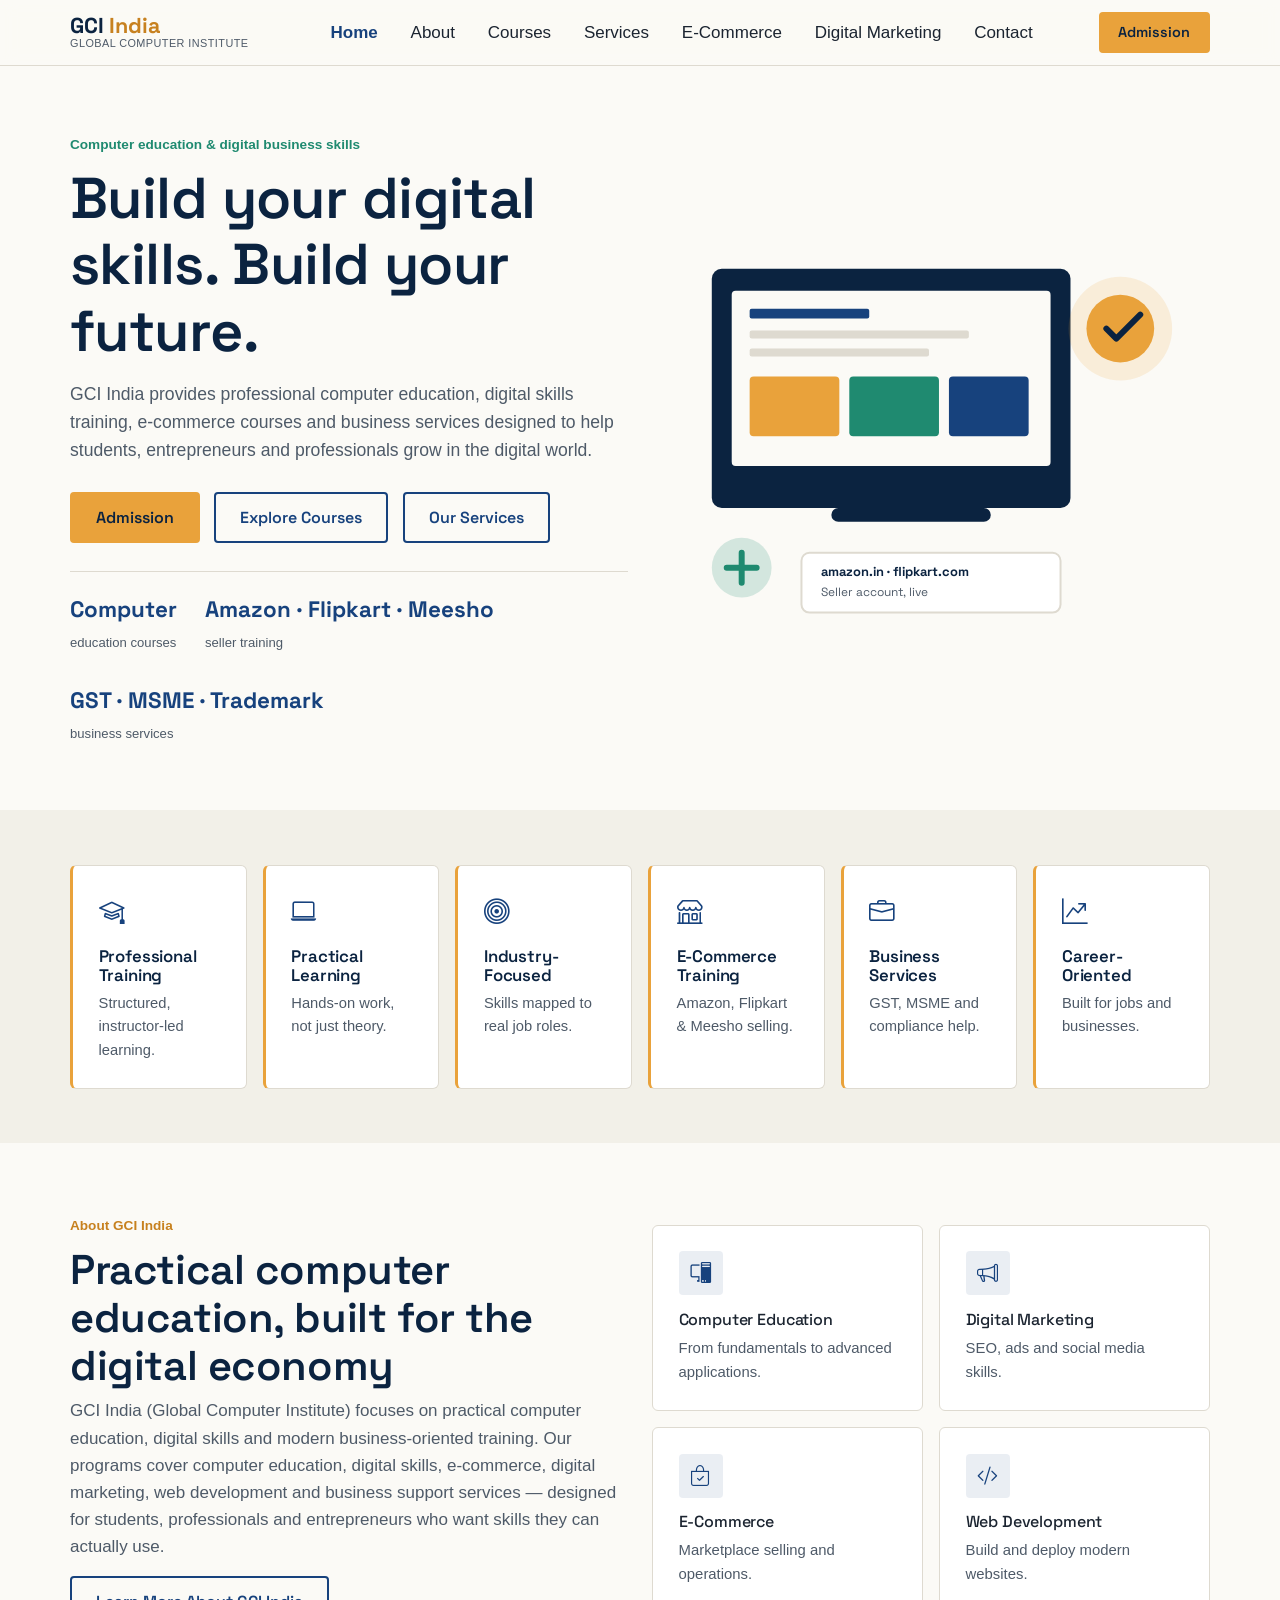
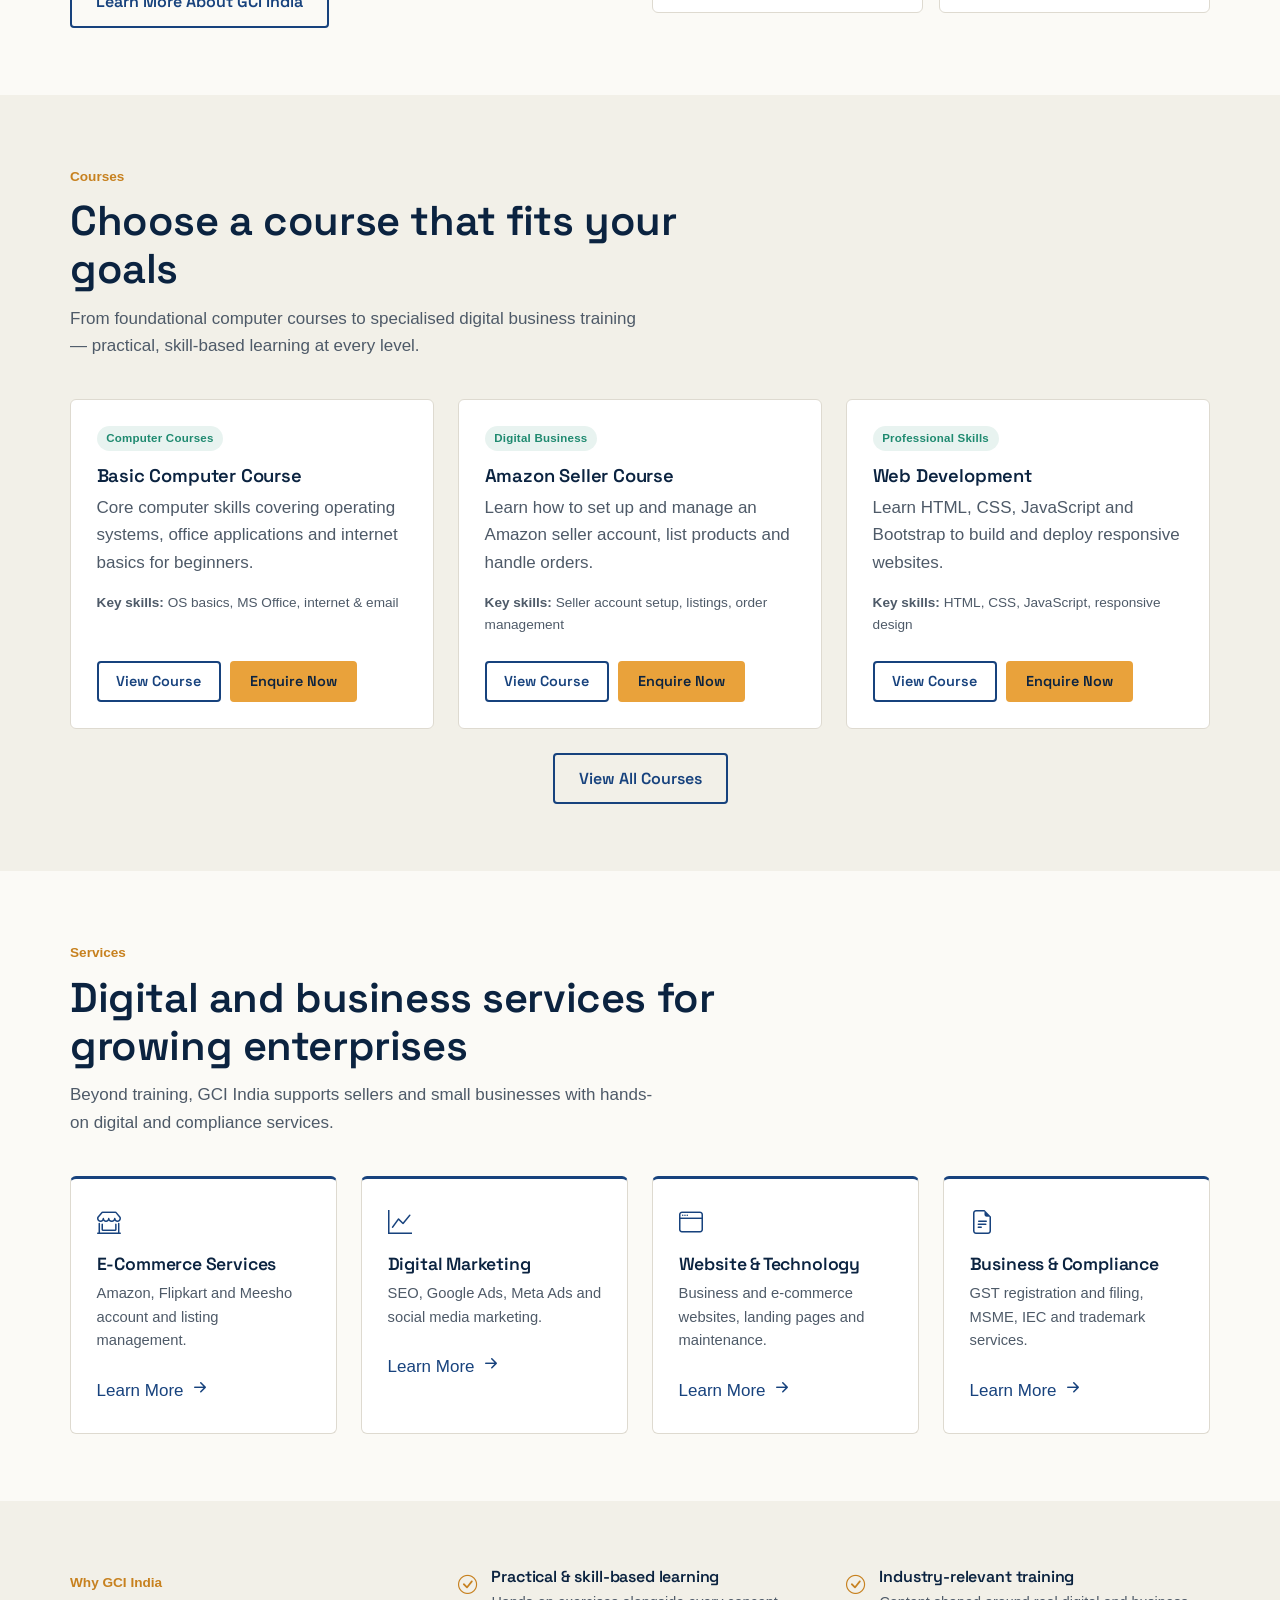
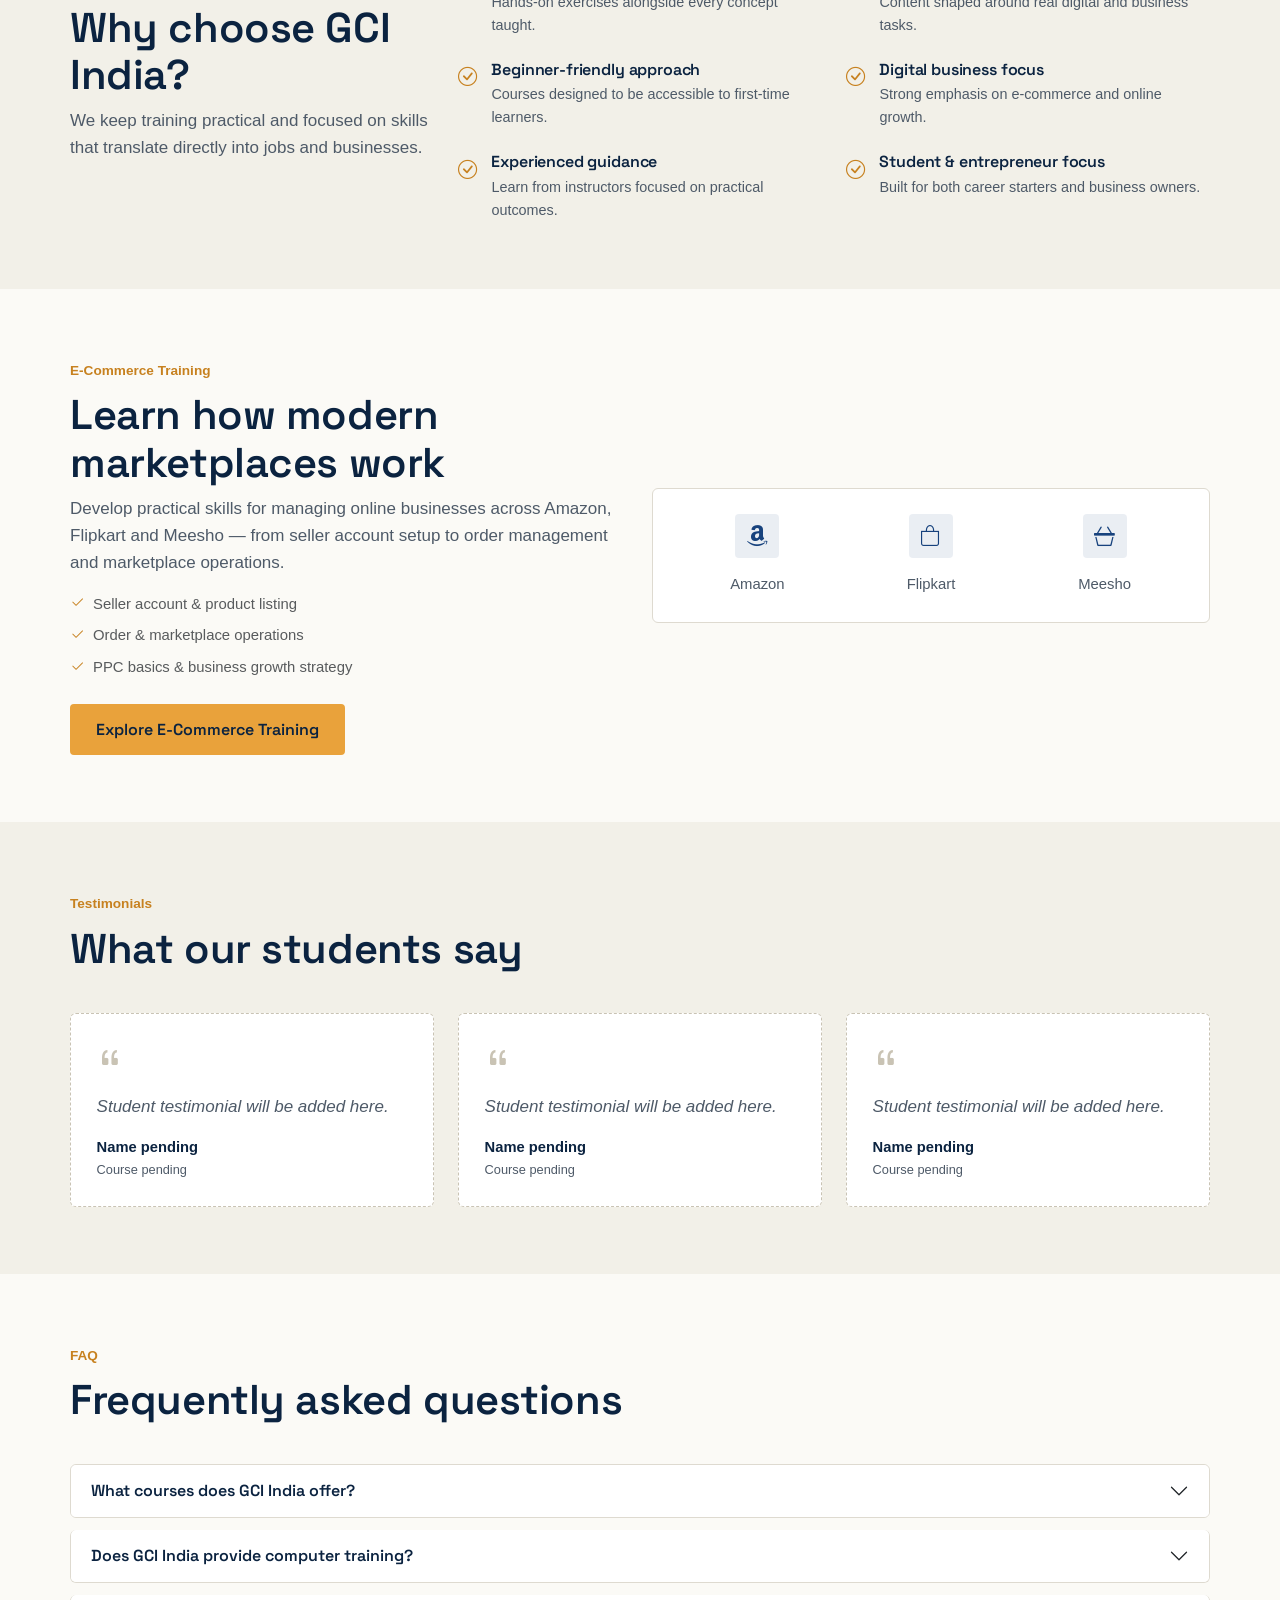
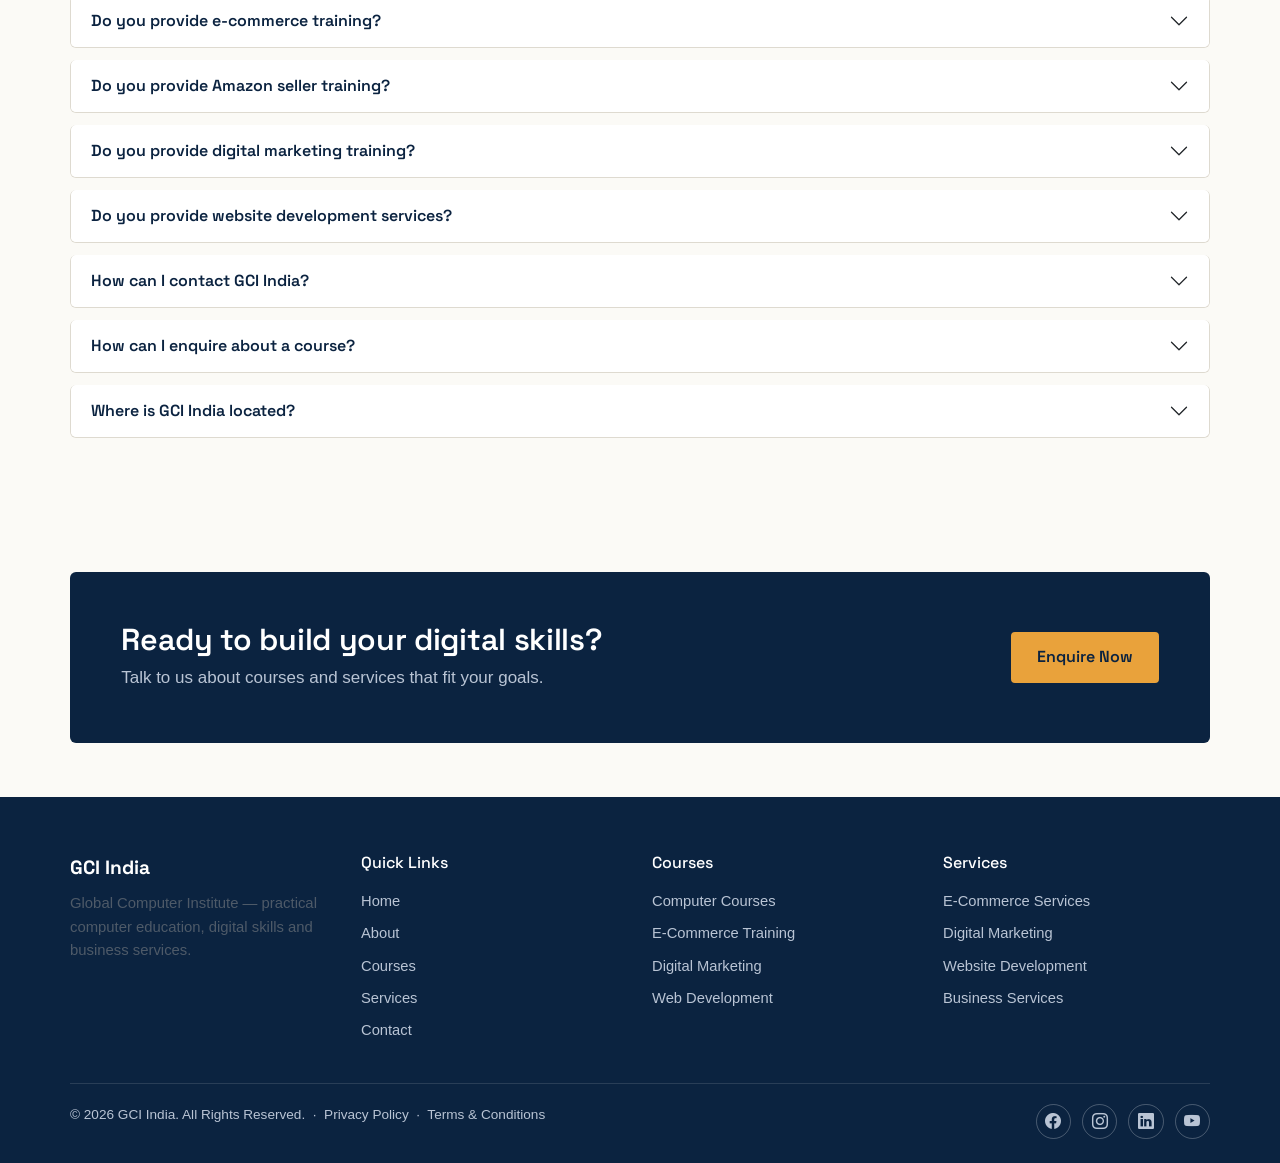
==== commit 3122d68a: "Add files via upload" ====
--- a/index.html
+++ b/index.html
@@ -67,9 +67,7 @@
             <a class="navbar-brand brand" href="index.html">
 
 
-                <div class="logo-container">
-                    <img src="logo.png" alt="GCI Global Computer Institute">
-                </div>
+
 
 
                 <span class="brand-name">GCI <span>India</span></span>
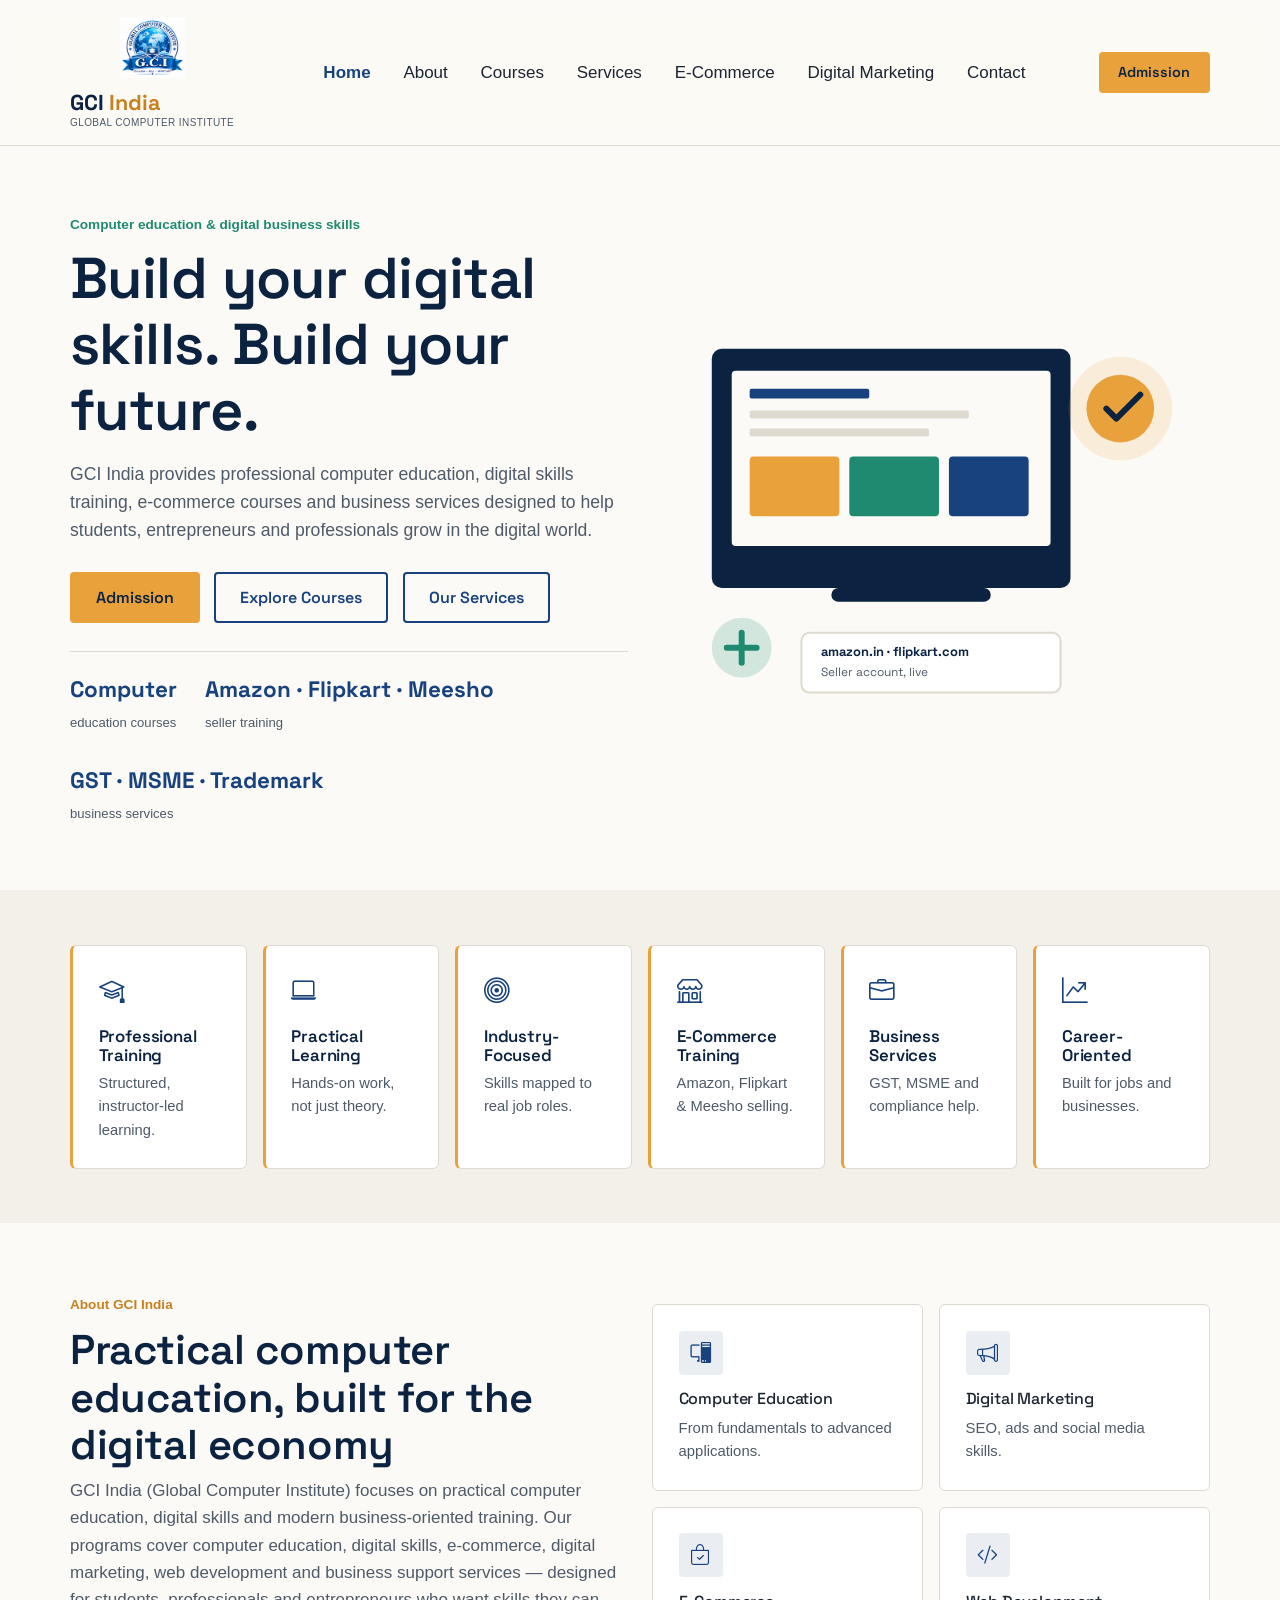
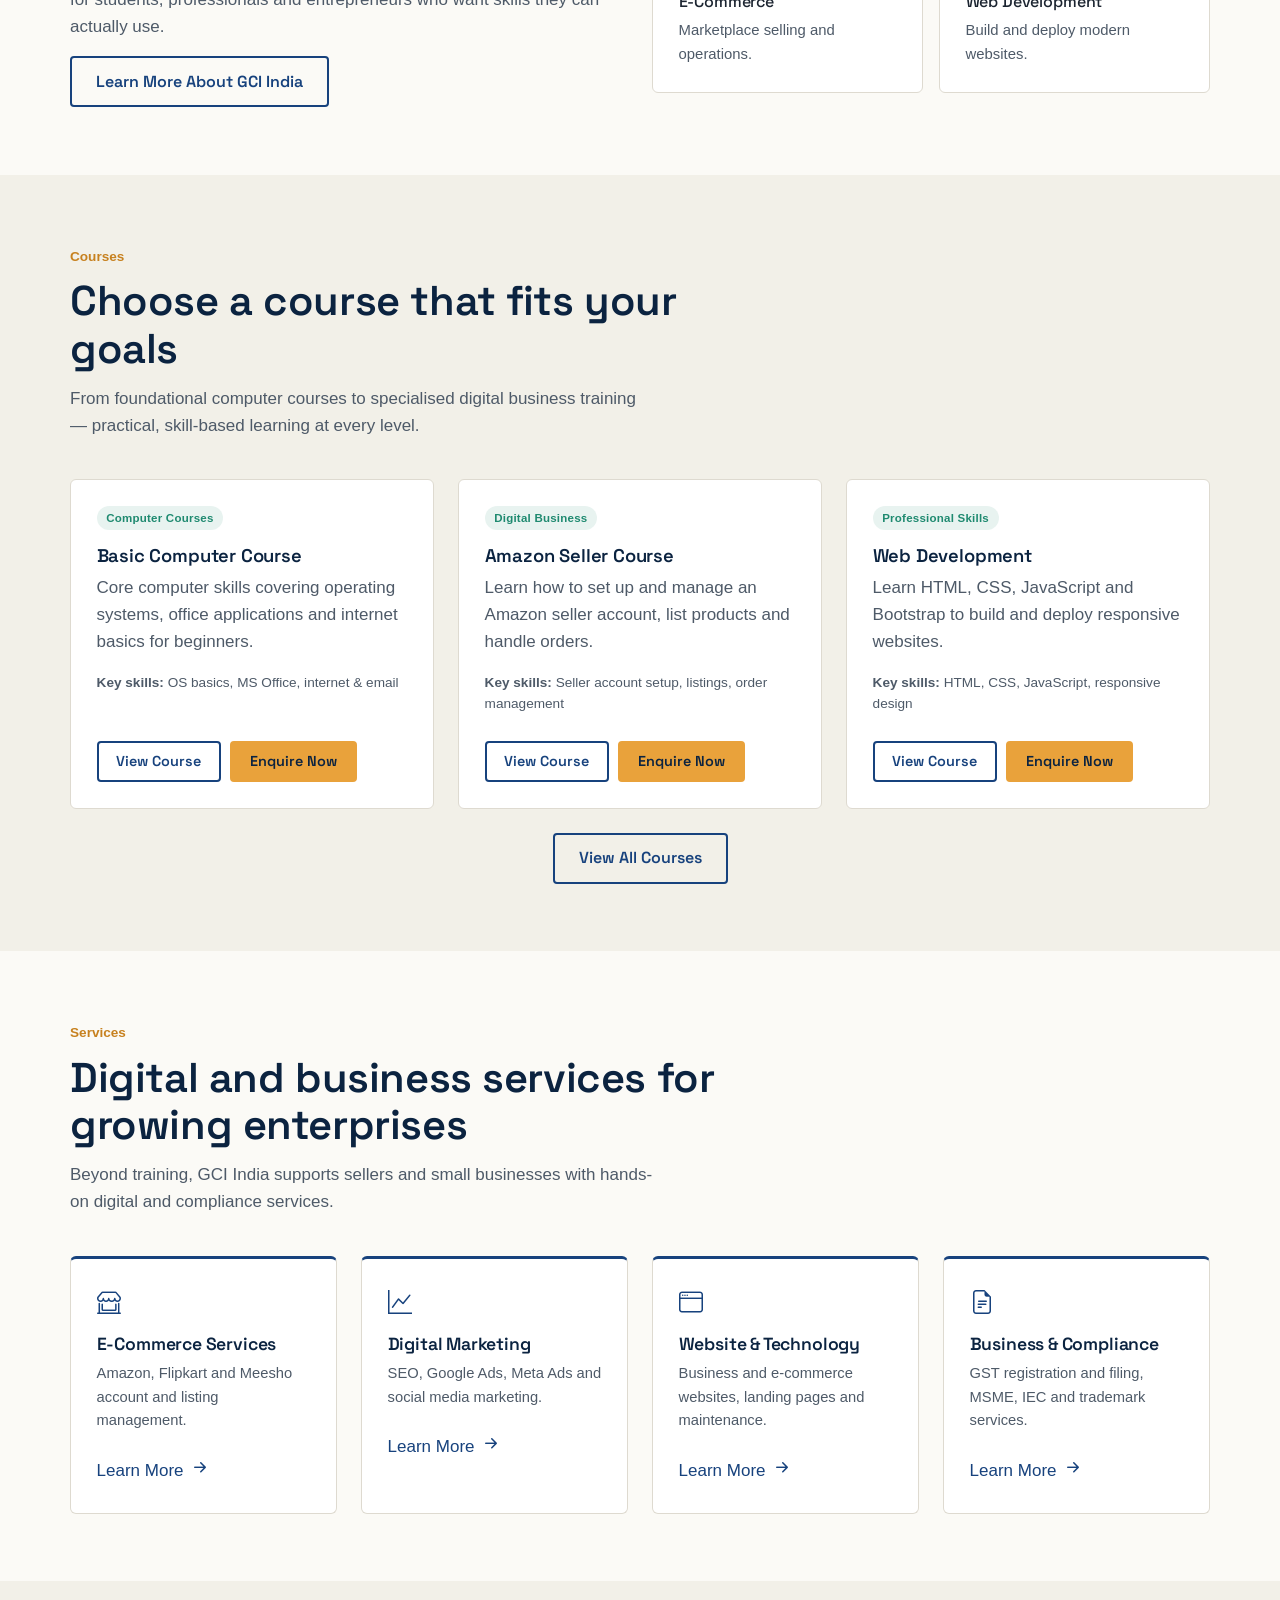
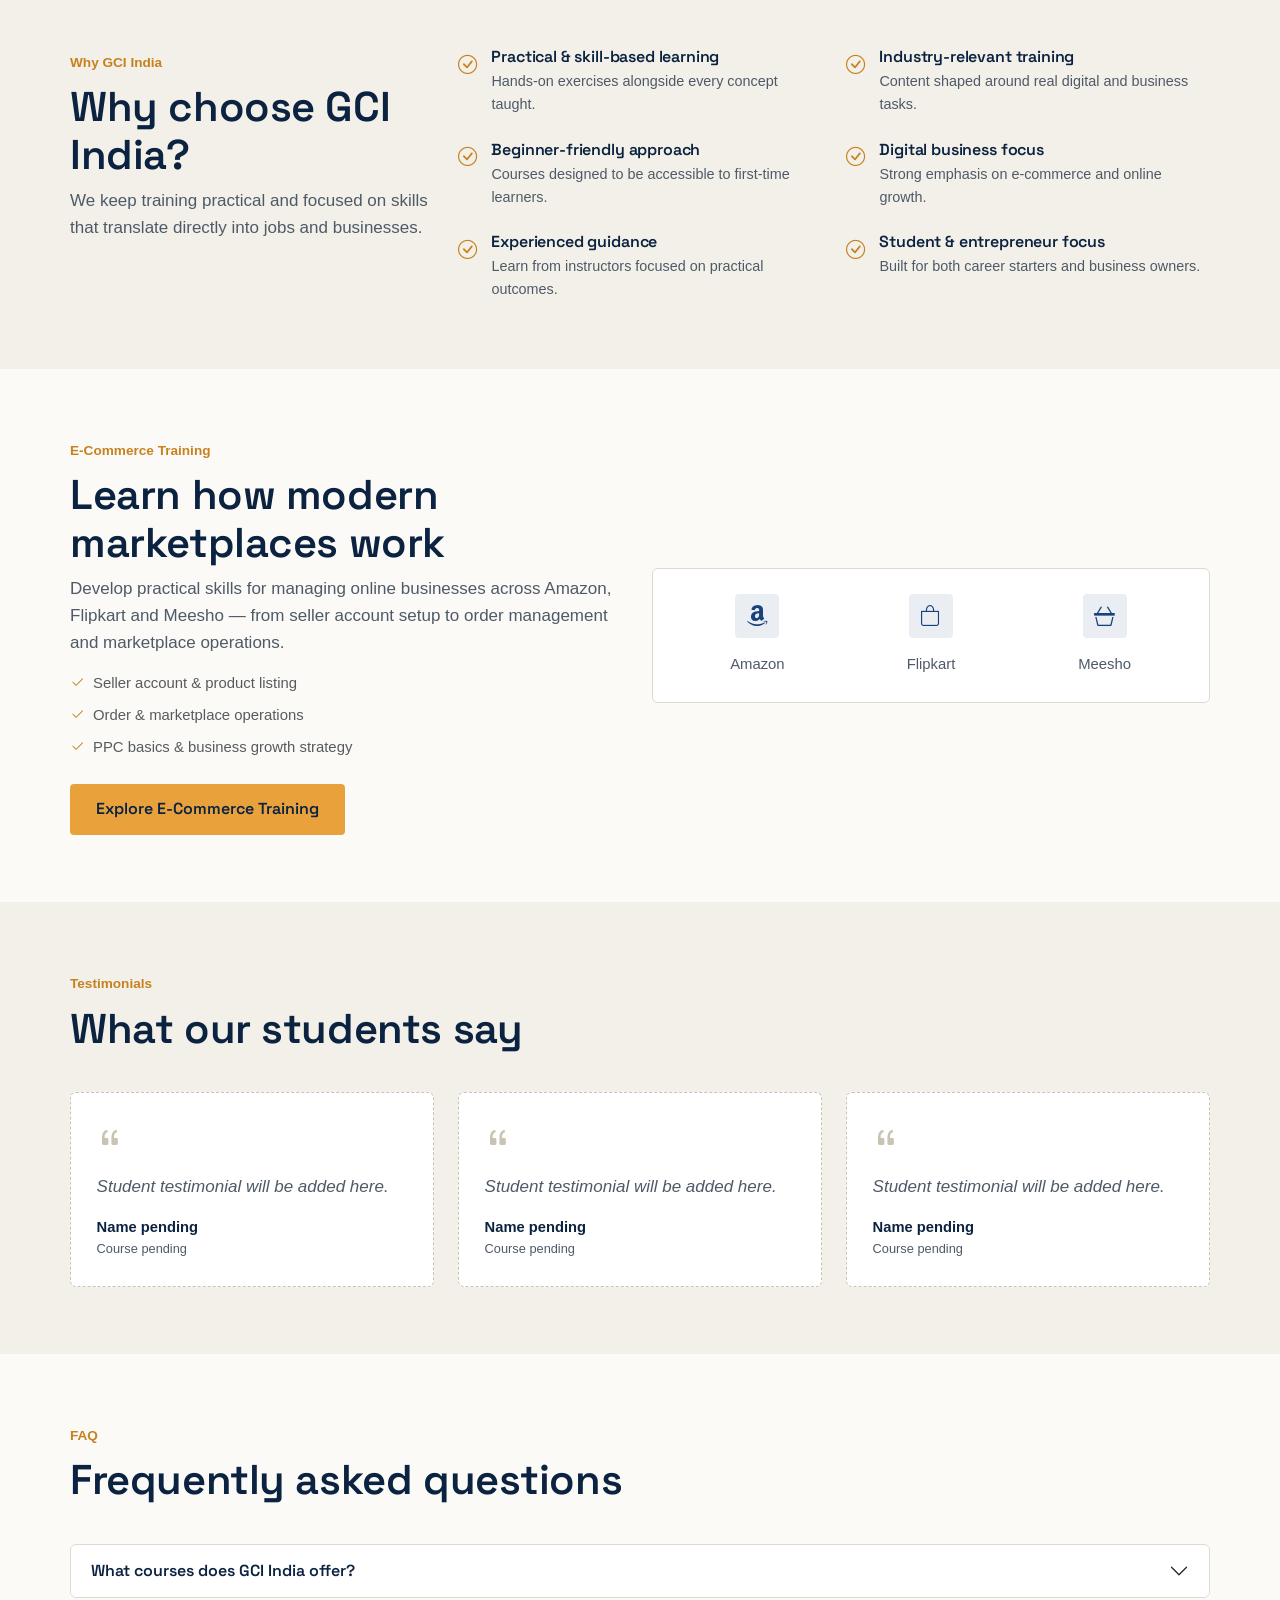
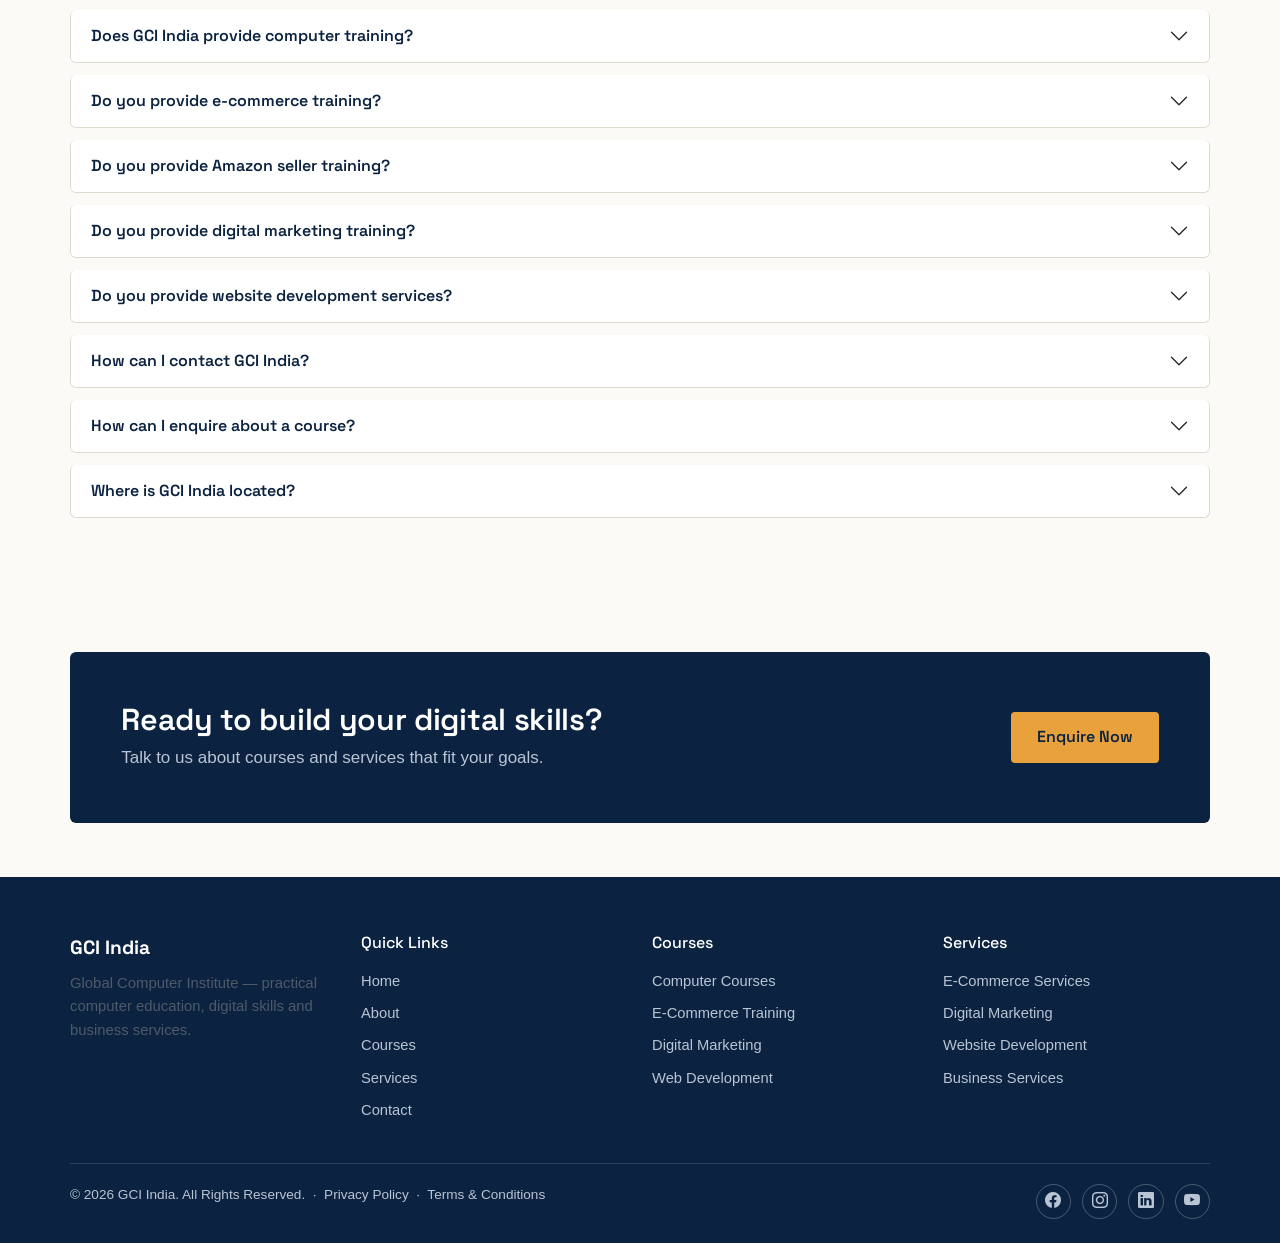
==== commit ba6edfad: "Add files via upload" ====
--- a/index.html
+++ b/index.html
@@ -23,9 +23,7 @@
     <meta name="twitter:description" content="Practical computer education, digital skills training, e-commerce courses and business services for students, professionals and entrepreneurs.">
     <meta name="twitter:image" content="https://gciindia.com/assets/images/general/gci-india-og.jpg">
 
-    <link rel="icon" type="image/png" href="fevicom.png">
-    <!--//favicom image-->
-
+    <link rel="icon" type="image/png" href="fevicon.png">
 
     <!-- Fonts -->
     <link rel="preconnect" href="https://fonts.googleapis.com">
@@ -64,15 +62,15 @@
     <!-- ===== Header ===== -->
     <header class="site-header">
         <nav class="navbar navbar-expand-lg container-xl">
+
             <a class="navbar-brand brand" href="index.html">
-
-
-
-
-
-                <span class="brand-name">GCI <span>India</span></span>
+                <img src="logo.png" alt="GCI - Global Computer Institute" class="gci-logo">
+                <span class="brand-text">
+        <span class="brand-name">GCI <span>India</span></span>
                 <span class="brand-sub">GLOBAL COMPUTER INSTITUTE</span>
+                </span>
             </a>
+
             <button class="navbar-toggler" type="button" data-bs-toggle="collapse" data-bs-target="#mainNav" aria-controls="mainNav" aria-expanded="false" aria-label="Toggle navigation">
       <i class="bi bi-list" style="font-size:1.5rem;"></i>
     </button>
--- a/style.css
+++ b/style.css
@@ -878,4 +878,45 @@
     max-width: 450px;
     height: auto;
     object-fit: contain;
+}
+
+
+/* GCI Navbar Logo */
+
+.gci-logo {
+    width: 65px;
+    height: 65px;
+    object-fit: contain;
+    flex-shrink: 0;
+}
+
+.brand {
+    display: flex;
+    align-items: center;
+    gap: 10px;
+    text-decoration: none;
+}
+
+.brand-text {
+    display: flex;
+    flex-direction: column;
+}
+
+.brand-name {
+    line-height: 1.2;
+}
+
+.brand-sub {
+    font-size: 10px;
+    line-height: 1.3;
+}
+
+@media (max-width: 576px) {
+    .gci-logo {
+        width: 48px;
+        height: 48px;
+    }
+    .brand-sub {
+        font-size: 8px;
+    }
 }
